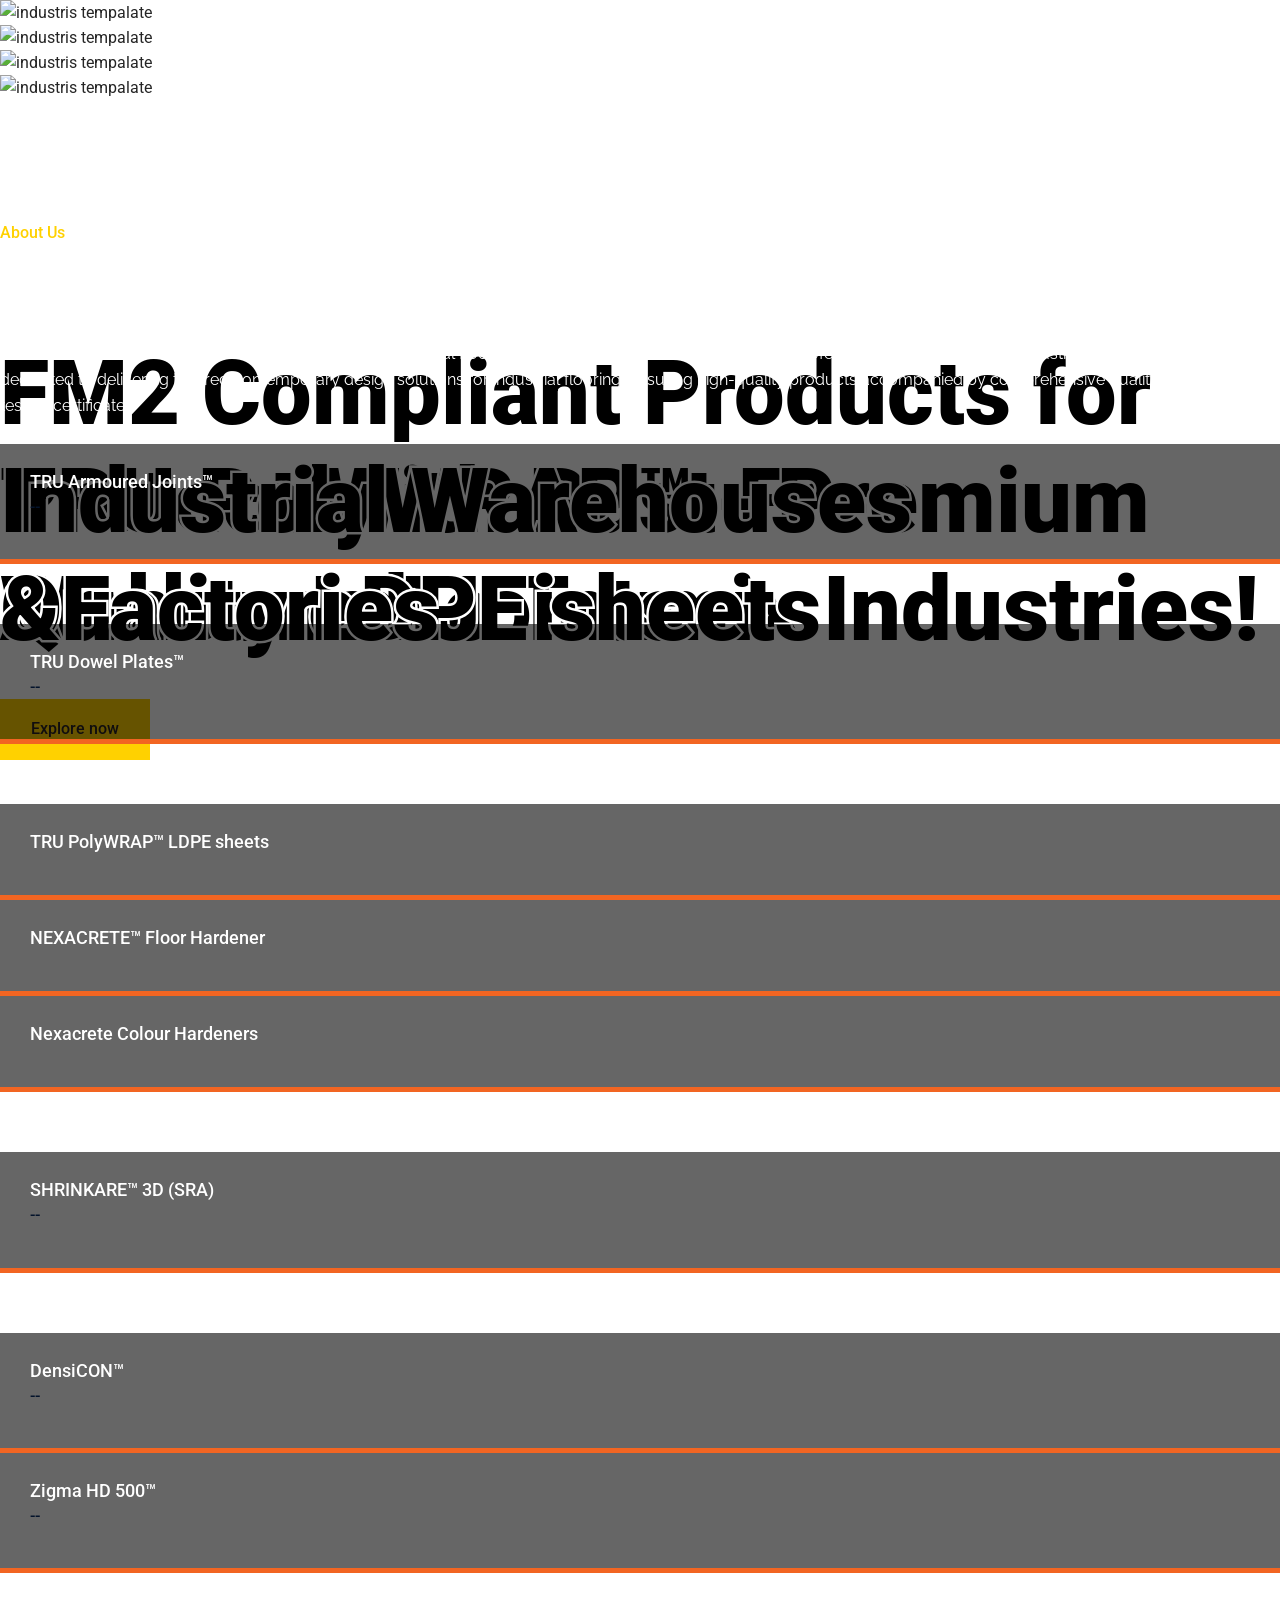
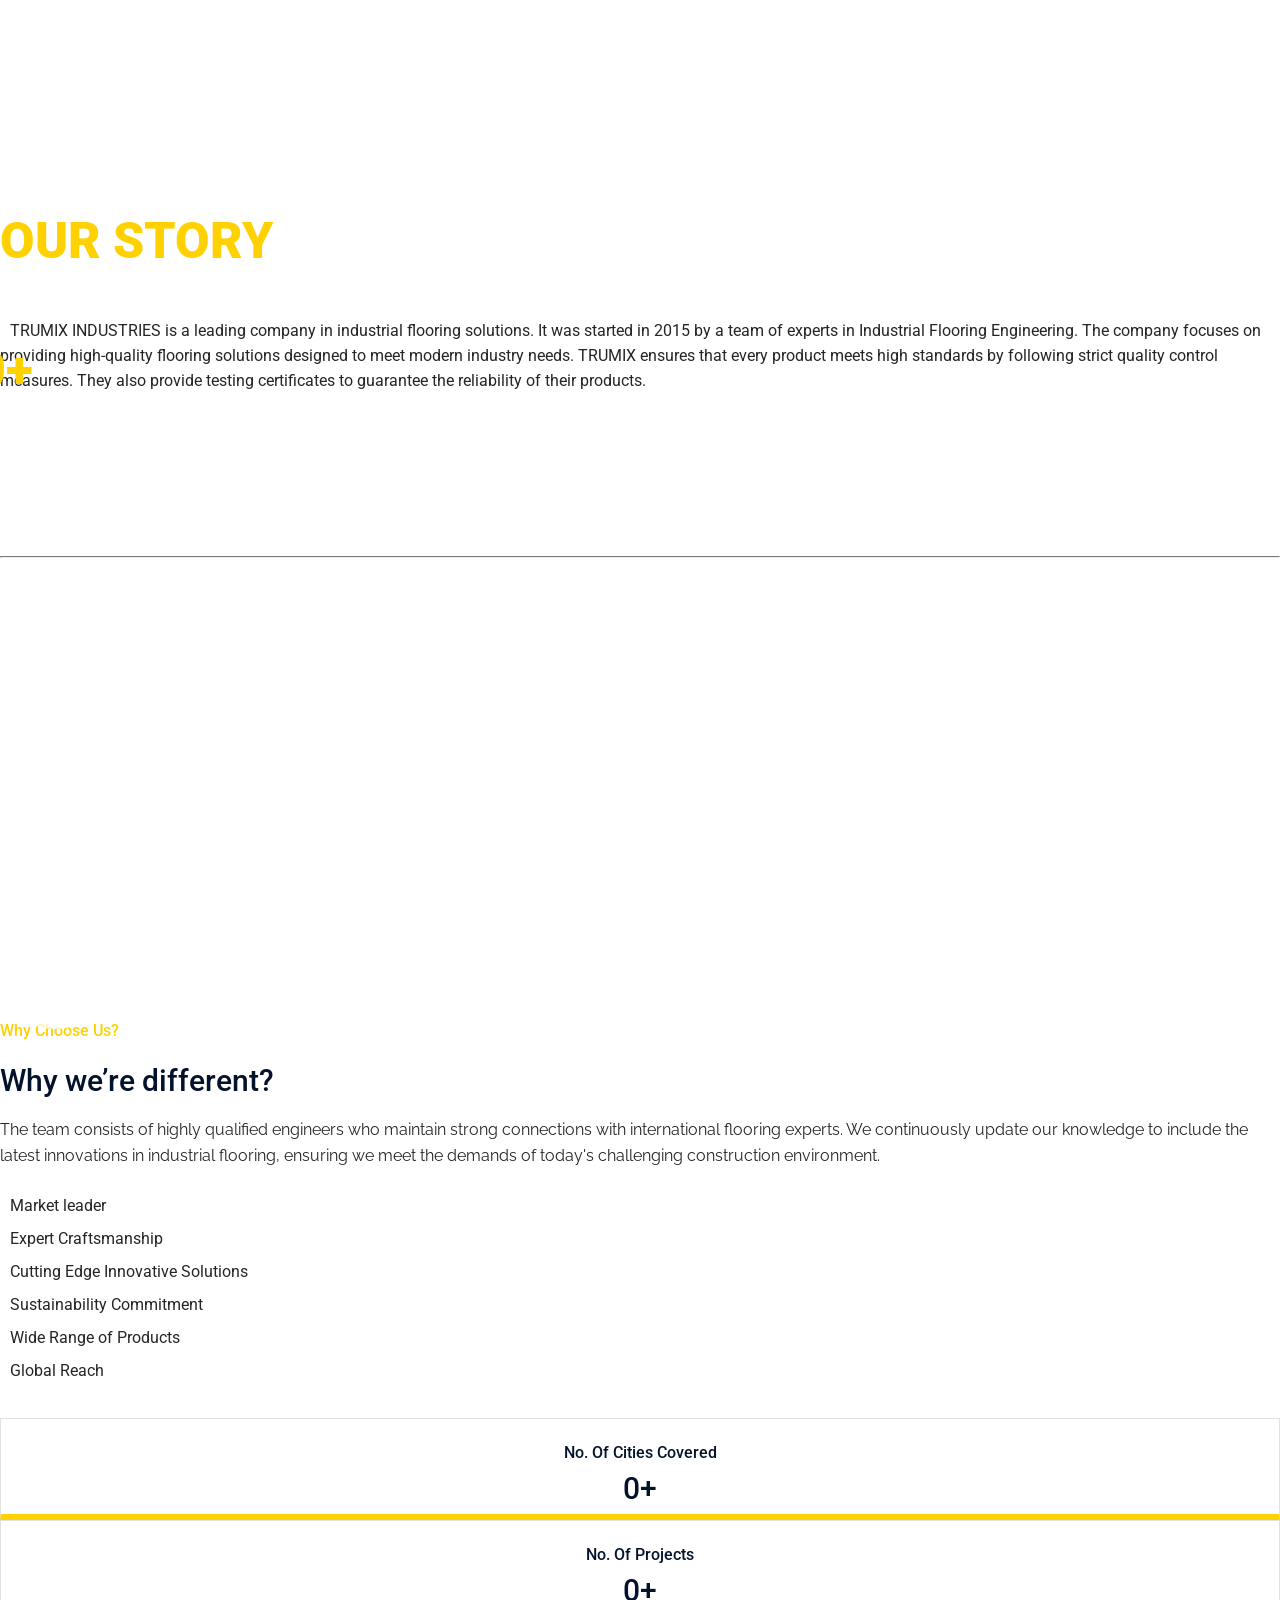
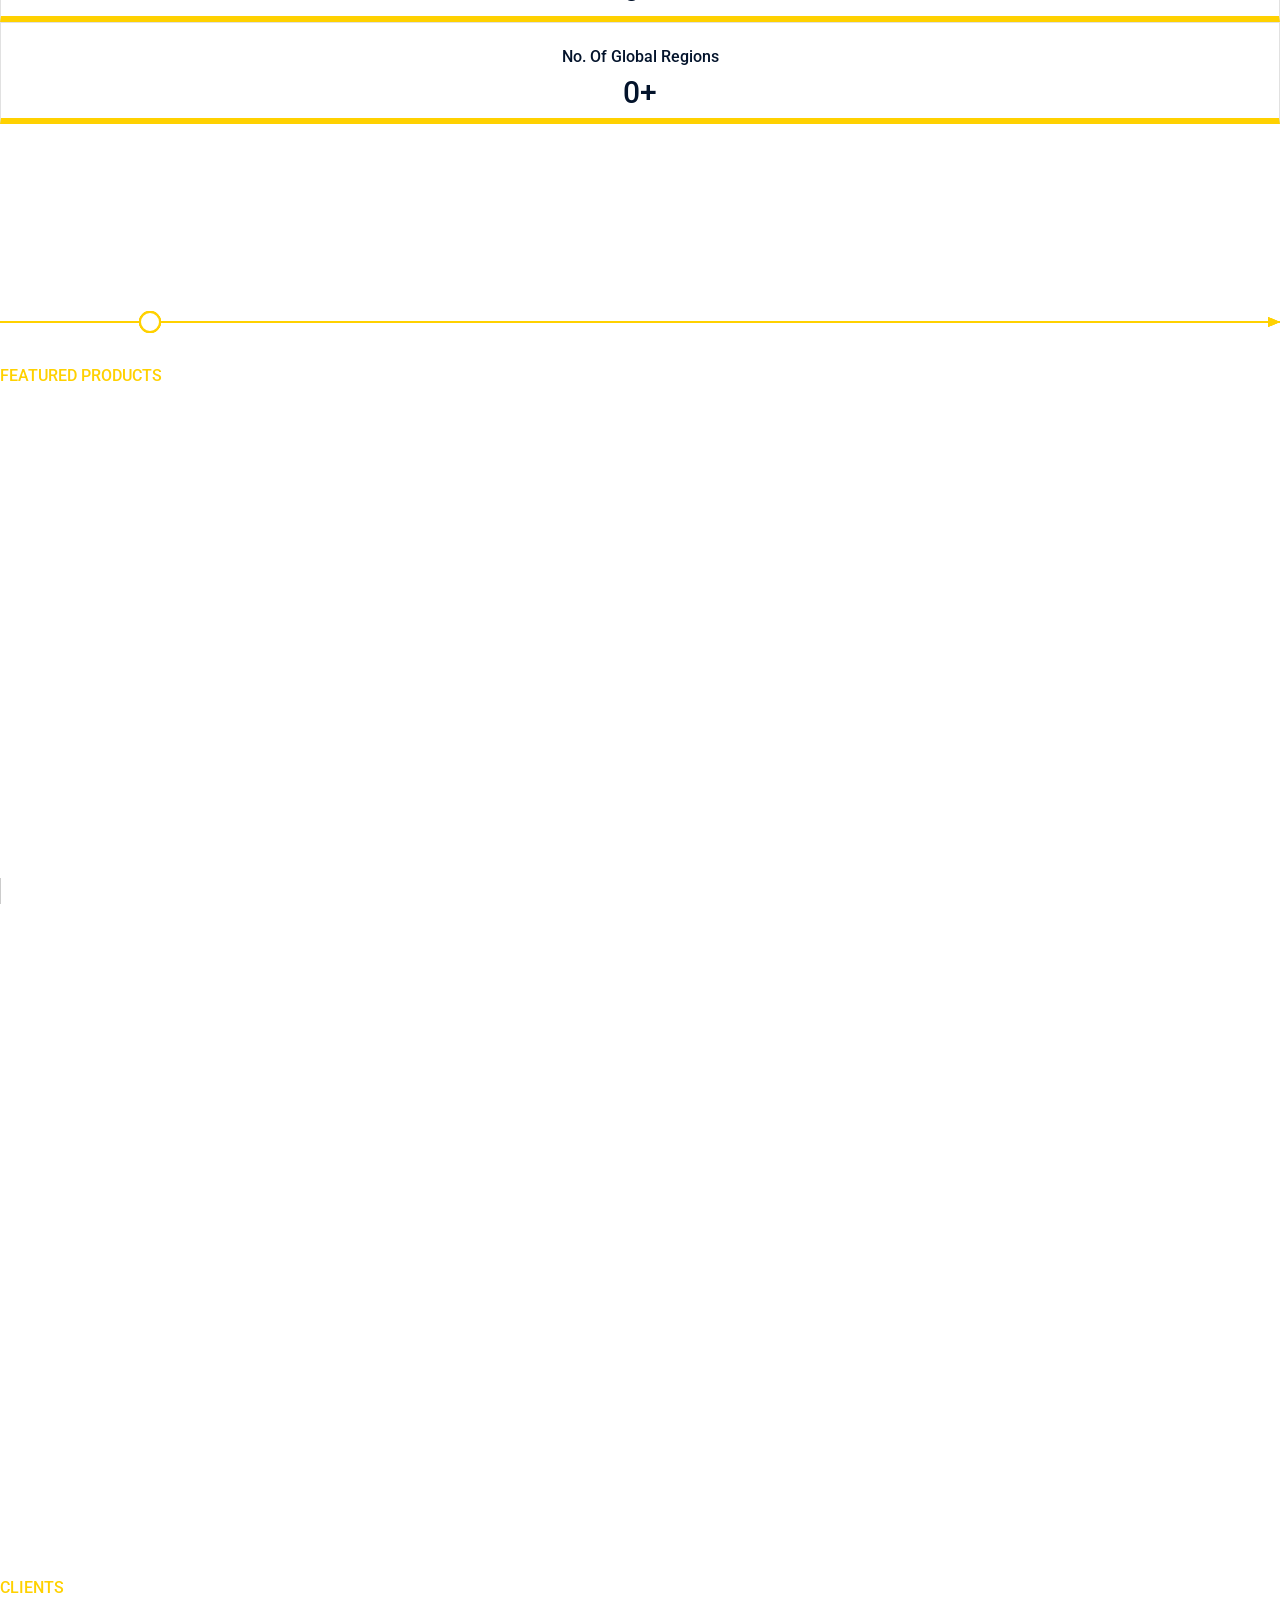
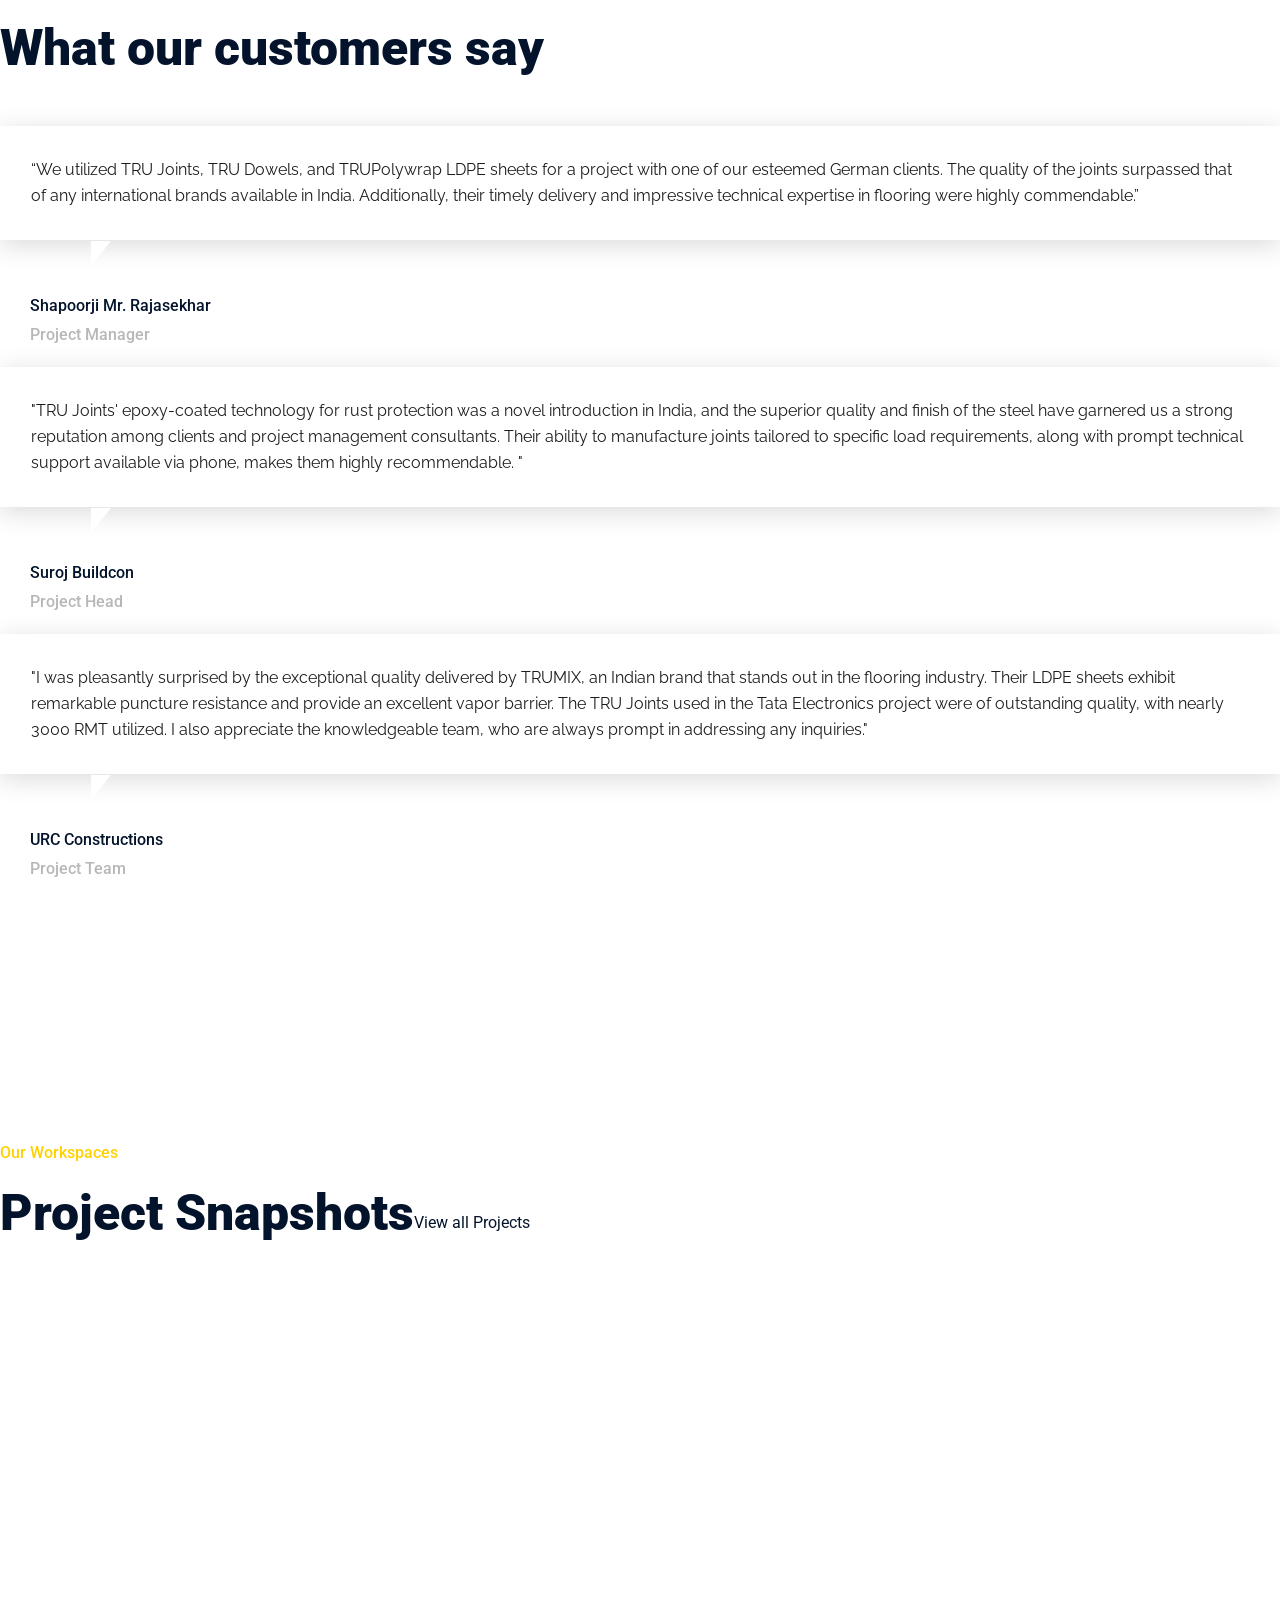
==== index.html @ c498aea6 "Add files via upload" ====
<!DOCTYPE html>
<html lang="en">

<head>
    <meta charset="utf-8">
    <meta http-equiv="X-UA-Compatible" content="IE=edge">
    <meta name="viewport" content="width=device-width, initial-scale=1">

    <title>TRUMIX Industries | Home Page</title>
    <link
        href="https://fonts.googleapis.com/css?family=Roboto:100,100i,300,300i,400,400i,500,500i,700,700i,900,900i&amp;display=swap"
        rel="stylesheet">
    <link
        href="https://fonts.googleapis.com/css?family=Raleway:100,100i,200,200i,300,300i,400,400i,500,500i,600,600i,700,700i,800,800i,900,900i&amp;display=swap"
        rel="stylesheet">
    <link rel="stylesheet" id="bootstrap-css" href="css/bootstrap.css" type="text/css" media="all">
    <link rel="stylesheet" id="awesome-font-css" href="css/font-awesome.css" type="text/css" media="all">
    <link rel="stylesheet" id="ionicon-font-css" href="css/ionicon.css" type="text/css" media="all">
    <link rel="stylesheet" id="slick-slider-css" href="css/slick.css" type="text/css" media="all">
    <link rel="stylesheet" id="slick-theme-css" href="css/slick-theme.css" type="text/css" media="all">
    <link rel="stylesheet" id="magnific-popup-css" href="css/magnific-popup.css" type="text/css" media="all">
    <link rel="stylesheet" id="industris-style-css" href="style.css" type="text/css" media="all">

    <link rel="shortcut icon" href="favicon.png">
</head>

<body>
    <div id="page" class="site">
        <div id="header-placeholder"></div>

        <div class="slider" data-show="1" data-arrow="true">

            <div>
                <div class="slider-item">
                    <img src="images/slider-0.jpg" alt="industris tempalate" draggable="false">
                    <div class="container">
                        <div class="row">
                            <div class="col-md-10">
                                <div class="slider-content">
                                    <h1>Welcome To Trumix Industries! </h1>
                                    <a class="btn btn-primary" href="about-us.html">Explore now</a>
                                </div>
                            </div>
                        </div>
                    </div>
                </div>
            </div>


            <div>
                <div class="slider-item">
                    <img src="images/slider-1.jpg" alt="industris tempalate" draggable="false">
                    <div class="container">
                        <div class="row">
                            <div class="col-md-10">
                                <div class="slider-content">

                                    <h1>Protect With Rust Free Armoured Joints </h1>
                                    <a class="btn btn-primary" href="about-us.html">Explore now</a>
                                </div>
                            </div>
                        </div>
                    </div>
                </div>
            </div>

            <div>
                <div class="slider-item">
                    <img src="images/slider-2.jpg" alt="industris tempalate" draggable="false">
                    <div class="container">
                        <div class="row">
                            <div class="col-md-10">
                                <div class="slider-content">

                                    <h1>TRU PolyWRAP™ - Premium Quality LDPE sheets </h1>
                                    <a class="btn btn-primary" href="about-us.html">Explore now</a>
                                </div>
                            </div>
                        </div>
                    </div>
                </div>
            </div>

            <div>
                <div class="slider-item">
                    <img src="images/slider-3.jpg" alt="industris tempalate" draggable="false">
                    <div class="container">
                        <div class="row">
                            <div class="col-md-10">
                                <div class="slider-content">

                                    <h1>FM2 Compliant Products for Industrial Warehouses &amp;Factories</h1>
                                    <a class="btn btn-primary" href="about-us.html">Explore now</a>
                                </div>
                            </div>
                        </div>
                    </div>
                </div>
            </div>



        </div>

        <section style="background: url('images/bg-service-home-3.jpg') repeat;">
            <div class="container">
                <div class="row">
                    <div class="col-md-12 col-sm-12">
                        <h4 class="text-primary">About Us</h4>
                        <h2 class="text-white">Who we are?</h2>
                        <p class="text-white mb-sm-40">TRUMIX INDUSTRIES is a global leader in the field of industrial
                            flooring solutions, was founded by a team of professionals with expertise in Industrial
                            Flooring Engineering, dedicated to delivering tailored contemporary design solutions for
                            industrial flooring, ensuring high-quality products accompanied by comprehensive quality
                            control and testing certificates.
                        </p>

                    </div><br />
                    <div class="row">
                        <div class="col-md-3 col-sm-6">
                            <div class="services-box-3">
                                <div class="services-content">
                                    <h4><a>TRU Armoured Joints™</a><br />--</h4>
                                    <a class="view-detail" href="#"><i
                                            class="no-margin-left icon ion-md-add-circle-outline"></i></a>
                                </div>
                                <div class="services-icon">
                                    <img src="images/trumix_smlogo.png" alt="">
                                </div>
                            </div>
                        </div>
                        <div class="col-md-3 col-sm-6">
                            <div class="services-box-3">
                                <div class="services-content">
                                    <h4><a>TRU Dowel Plates™ </a><br />--</h4>
                                    <a class="view-detail" href="#"><i
                                            class="no-margin-left icon ion-md-add-circle-outline"></i></a>
                                </div>
                                <div class="services-icon">
                                    <img src="images/trumix_smlogo.png" alt="">
                                </div>
                            </div>
                        </div>

                        <div class="col-md-3 col-sm-6">
                            <div class="services-box-3 no-margin-md-bottom">
                                <div class="services-content">
                                    <h4><a>TRU PolyWRAP™ LDPE sheets</a></h4>
                                    <a class="view-detail" href="#"><i
                                            class="no-margin-left icon ion-md-add-circle-outline"></i></a>
                                </div>
                                <div class="services-icon">
                                    <img src="images/trumix_smlogo.png" alt="">
                                </div>
                            </div>
                        </div>
                        <div class="col-md-3 col-sm-6">
                            <div class="services-box-3 no-margin-md-bottom">
                                <div class="services-content">
                                    <h4><a>NEXACRETE™ Floor Hardener</a></h4>
                                    <a class="view-detail" href="#"><i
                                            class="no-margin-left icon ion-md-add-circle-outline"></i></a>
                                </div>
                                <div class="services-icon">
                                    <img src="images/trumix_smlogo.png" alt="">
                                </div>
                            </div>
                        </div>
                    </div>

                    <div class="row">
                        <div class="col-md-3 col-sm-6">
                            <div class="services-box-3">
                                <div class="services-content">
                                    <h4><a>Nexacrete Colour Hardeners</a></h4>
                                    <a class="view-detail" href="#"><i
                                            class="no-margin-left icon ion-md-add-circle-outline"></i></a>
                                </div>
                                <div class="services-icon">
                                    <img src="images/trumix_smlogo.png" alt="">
                                </div>
                            </div>
                        </div>
                        <div class="col-md-3 col-sm-6">
                            <div class="services-box-3">
                                <div class="services-content">
                                    <h4><a>SHRINKARE™ 3D (SRA)</a><br />--</h4>
                                    <a class="view-detail" href="#"><i
                                            class="no-margin-left icon ion-md-add-circle-outline"></i></a>
                                </div>
                                <div class="services-icon">
                                    <img src="images/trumix_smlogo.png" alt="">
                                </div>
                            </div>
                        </div>

                        <div class="col-md-3 col-sm-6">
                            <div class="services-box-3 no-margin-md-bottom">
                                <div class="services-content">
                                    <h4><a>DensiCON™</a><br />--</h4>
                                    <a class="view-detail" href="#"><i
                                            class="no-margin-left icon ion-md-add-circle-outline"></i></a>
                                </div>
                                <div class="services-icon">
                                    <img src="images/trumix_smlogo.png" alt="">
                                </div>
                            </div>
                        </div>
                        <div class="col-md-3 col-sm-6">
                            <div class="services-box-3 no-margin-md-bottom">
                                <div class="services-content">
                                    <h4><a>Zigma HD 500™</a><br />--</h4>
                                    <a class="view-detail" href="#"><i
                                            class="no-margin-left icon ion-md-add-circle-outline"></i></a>
                                </div>
                                <div class="services-icon">
                                    <img src="images/trumix_smlogo.png" alt="">
                                </div>
                            </div>
                        </div>
                    </div>

                </div>
            </div>
        </section>

        <section>
            <div class="container">
                <div class="row">
                    <div class="col-md-6 col-sm-12">
                        <div class="home-about">
                            <h2 class="text-primary">OUR STORY</h2>

                            <p>
                            <ul class="unstyle no-margin-bottom">
                                <li><i class="icon ion-md-checkmark-circle"></i> TRUMIX INDUSTRIES is a leading company
                                    in industrial flooring solutions. It was started in 2015 by a team of experts in
                                    Industrial Flooring Engineering. The company focuses on providing high-quality
                                    flooring solutions designed to meet modern industry needs. TRUMIX ensures that every
                                    product meets high standards by following strict quality control measures. They also
                                    provide testing certificates to guarantee the reliability of their products. </li>

                            </ul>
                            </p>



                            <a class="text-white" href="about-us.html"> Read more</a></p>

                        </div>
                        <div class="industris-space-sm"></div>
                        <div class="industris-space-sm"></div>
                    </div>
                    <div class="col-md-offset-1 col-md-5 col-sm-12 sm-center">
                        <div class="about-img-right">
                            <img src="images/about-img.jpg" alt="">
                            <div class="about-img-small">
                                <div class="overlay"><img src="images/about-circle-h3.png" class="circle-img" alt="">
                                </div>
                                <div class="about-content">
                                    <h2 class="text-primary">10+</h2>
                                    <p class="text-white">Years of Experience</p>
                                </div>
                            </div>
                        </div>
                    </div>
                </div>
            </div>

            <div class="container">
                <div class="industris-space-60 sm-hidden"></div>
                <div class="industris-space-20"></div>
                <hr>
                <div class="industris-space"></div>
            </div>

            <div class="container">
                <div class="row">
                    <div class="col-md-12">

                        <div class="partner-slider image-carousel text-center" data-show="5" data-arrow="false">

                            <div>
                                <div class="partner-item text-center clearfix">
                                    <div class="inner">
                                        <div class="thumb">
                                            <img src="images/partner-logo-1.png" alt="">
                                        </div>
                                    </div>
                                </div>
                            </div>

                            <div>
                                <div class="partner-item text-center clearfix">
                                    <div class="inner">
                                        <div class="thumb">
                                            <img src="images/partner-logo-2.png" alt="">
                                        </div>
                                    </div>
                                </div>
                            </div>

                            <div>
                                <div class="partner-item text-center clearfix">
                                    <div class="inner">
                                        <div class="thumb">
                                            <img src="images/partner-logo-3.png" alt="">
                                        </div>
                                    </div>
                                </div>
                            </div>

                            <div>
                                <div class="partner-item text-center clearfix">
                                    <div class="inner">
                                        <div class="thumb">
                                            <img src="images/partner-logo-4.png" alt="">
                                        </div>
                                    </div>
                                </div>
                            </div>

                            <div>
                                <div class="partner-item text-center clearfix">
                                    <div class="inner">
                                        <div class="thumb">
                                            <img src="images/partner-logo-1.png" alt="">
                                        </div>
                                    </div>
                                </div>
                            </div>

                            <div>
                                <div class="partner-item text-center clearfix">
                                    <div class="inner">
                                        <div class="thumb">
                                            <img src="images/partner-logo-2.png" alt="">
                                        </div>
                                    </div>
                                </div>
                            </div>

                            <div>
                                <div class="partner-item text-center clearfix">
                                    <div class="inner">
                                        <div class="thumb">
                                            <img src="images/partner-logo-3.png" alt="">
                                        </div>
                                    </div>
                                </div>
                            </div>

                            <div>
                                <div class="partner-item text-center clearfix">
                                    <div class="inner">
                                        <div class="thumb">
                                            <img src="images/partner-logo-4.png" alt="">
                                        </div>
                                    </div>
                                </div>
                            </div>


                        </div>
                    </div>
                </div>
            </div>
            <div class="industris-space"></div>
            <div class="industris-space-60"></div>
            <div class="container">
                <div class="row flex-row">
                    <div class="col-md-6 col-xs-12 mb-sm-40">
                        <div class="section-video-3">
                            <div class="home-video-3 video-player">
                                <a class="video-play"><i class="icon ion-md-play"></i></a>
                            </div>
                        </div>
                    </div>
                    <div class="col-md-6 col-xs-12">
                        <h4 class="text-primary">Why Choose Us?</h4>
                        <h3>Why we’re different?</h3>
                        <p>The team consists of highly qualified engineers who maintain strong connections with
                            international flooring experts. We continuously update our knowledge to include the latest
                            innovations in industrial flooring, ensuring we meet the demands of today's challenging
                            construction environment.</p>
                        <ul class="unstyle no-margin-bottom">
                            <li><i class="icon ion-md-checkmark-circle"></i>Market leader</li>
                            <li><i class="icon ion-md-checkmark-circle"></i>Expert Craftsmanship</li>
                            <li><i class="icon ion-md-checkmark-circle"></i>Cutting Edge Innovative Solutions</li>
                            <li><i class="icon ion-md-checkmark-circle"></i>Sustainability Commitment</li>
                            <li><i class="icon ion-md-checkmark-circle"></i>Wide Range of Products</li>
                            <li><i class="icon ion-md-checkmark-circle"></i>Global Reach</li>
                        </ul>
                        <div class="industris-space-30"></div>
                        <div class="row">
                            <div class="col-sm-4">
                                <div class="counter-box">
                                    <div class="counter-icon">
                                        <i class="icon ion-md-ribbon"></i>
                                    </div>
                                    <h4>No. Of Cities Covered</h4>
                                    <h3><span class="number" data-to="100" data-speed="2000">0</span><span>+</span></h3>
                                </div>
                            </div>
                            <div class="col-sm-4">
                                <div class="counter-box">
                                    <div class="counter-icon">
                                        <i class="icon ion-ios-briefcase"></i>
                                    </div>
                                    <h4>No. Of Projects</h4>
                                    <h3><span class="number" data-to="220" data-speed="2000">0</span><span>+</span></h3>
                                </div>
                            </div>
                            <div class="col-sm-4">
                                <div class="counter-box">
                                    <div class="counter-icon">
                                        <i class="icon ion-ios-contacts"></i>
                                    </div>
                                    <h4>No. Of Global Regions</h4>
                                    <h3><span class="number" data-to="3" data-speed="2000">0</span><span>+</span></h3>
                                </div>
                            </div>
                        </div>
                    </div>
                </div>
            </div>
        </section>

        <section style="background: url('images/bg-portfolio-h3.jpg');">
            <div class="container">
                <div class="row flex-row">
                    <div class="col-md-8">
                        <h4 class="text-primary">FEATURED PRODUCTS</h4>
                        <h2 class="text-white no-margin-bottom">Our Featured Products</h2>
                    </div>
                    <div class="col-md-4 align-self-end text-right">
                        <a class="text-white industris-lineheight" href="products.html">View all Products<i
                                class="icon ion-md-add-circle-outline"></i></a>
                    </div>
                </div>
            </div>
            <div class="industris-space-50"></div>
            <div class="projects projects-list">
                <div class="project-item construction col-lg-3 col-md-4 col-sm-6 no-padding">
                    <div class="inner">
                        <img src="images/portfolio-img-1.jpg" alt="">
                        <div class="project-info">
                            <div class="project-meta"> Our Products</div>
                            <div class="project-content">
                                <h3><a href="gallery.html">TRU Armoured Joints™</a></h3>
                                <p>TRU Joints™ is well recognised brand in US, a leader in making innovative "Armoured
                                    Joints" now available in India. TRU Joints™ is India's first "Rust Free" Multi
                                    Layered "Epoxy Coated" Joints in Multi Color.</p>

                            </div>
                        </div>
                    </div>
                </div>

                <div class="project-item energy col-md-3 col-md-4 col-sm-6 no-padding">
                    <div class="inner">
                        <img src="images/portfolio-img-2.jpg" alt="">
                        <div class="project-info">
                            <div class="project-meta"> Our Products</div>
                            <div class="project-content">
                                <h3><a href="gallery.html">TRU Dowel Plates™ </a></h3>
                                <p>TRU Dowel's - TRU Diamond Dowel sleeves are uniquely crafted and protected with
                                    Trademark, making them impossible for local dealers to replicate.</p>

                            </div>
                        </div>
                    </div>
                </div>

                <div class="project-item engineering col-md-3 col-md-4 col-sm-6 no-padding">
                    <div class="inner">
                        <img src="images/portfolio-img-3.jpg" alt="">
                        <div class="project-info">
                            <div class="project-meta"> Our Products</div>
                            <div class="project-content">
                                <h3><a href="gallery.html">TRU PolyWRAP LDPE sheets</a></h3>
                                <p>POLYWORLD is a major provider of LDPE plastic sheets, which are utilized in a wide
                                    range of sectors. Our sheets are renowned for their remarkable strength and
                                    durability and are manufactured from premium materials.</p>

                            </div>
                        </div>
                    </div>
                </div>

                <div class="project-item petroleum col-md-3 col-md-4 col-sm-6 no-padding">
                    <div class="inner">
                        <img src="images/portfolio-img-4.jpg" alt="">
                        <div class="project-info">
                            <div class="project-meta"> Our Products</div>
                            <div class="project-content">
                                <h3><a href="gallery.html">NEXACRETET™ Floor Hardener</a></h3>
                                <p>FLOOR HARDENER is a cementitious premixed shake-on floor hardener based on specially
                                    selected and graded silica aggregate and is ready to use. It is evenly sprinkled on
                                    fresh concrete and floated to a smooth finish.</p>

                            </div>
                        </div>
                    </div>
                </div>
            </div>

            <div class="container">
                <div class="row">
                    <div class="col-md-3">
                        <h3 class="text-white">Our work process</h3>
                    </div>
                    <div class="col-md-9">
                        <p class="text-white border-left">Over the course of more than 7 years of hard work with many
                            large and small projects. We have worked out the best working process.</p>
                    </div>
                </div>
                <div class="industris-space"></div>

                <div class="row">
                    <div class="col-md-3">
                        <div class="process process-light">
                            <div class="process-icon"><i class="icon ion-ios-briefcase"></i></div>
                            <h4>Receive and Evaluate<br> the project overview</h4>
                        </div>
                    </div>
                    <div class="col-md-3">
                        <div class="process process-light">
                            <div class="process-icon"><i class="icon ion-md-football"></i></div>
                            <h4>Load Detailing and<br> Designing</h4>
                        </div>
                    </div>
                    <div class="col-md-3">
                        <div class="process process-light">
                            <div class="process-icon"><i class="icon ion-ios-rocket"></i></div>
                            <h4>Manufacturing and <br> Processing</h4>
                        </div>
                    </div>
                    <div class="col-md-3">
                        <div class="process process-light">
                            <div class="process-icon"><i class="icon ion-ios-filing"></i></div>
                            <h4>Dispatching and<br> Delivering</h4>
                        </div>
                    </div>
                </div>
            </div>

        </section>

        <section>
            <div class="container">
                <div class="row">
                    <div class="col-md-12">
                        <h4 class="text-primary">CLIENTS</h4>
                        <h2>What our customers say</h2>

                        <div class="testi-slider" data-show="2" data-arrow="true">

                            <div>
                                <div class="testi-box">
                                    <div class="testi-content">
                                        <p>“We utilized TRU Joints, TRU Dowels, and TRUPolywrap LDPE sheets for a
                                            project with one of our esteemed German clients. The quality of the joints
                                            surpassed that of any international brands available in India. Additionally,
                                            their timely delivery and impressive technical expertise in flooring were
                                            highly commendable.”</p>
                                    </div>
                                    <div class="testi-info">
                                        <img src="images/user-testimonial.png" alt="" width="90" class="circle-img">
                                        <h4>Shapoorji Mr. Rajasekhar<span>Project Manager</span></h4>
                                    </div>
                                </div>
                            </div>

                            <div>
                                <div class="testi-box">
                                    <div class="testi-content">
                                        <p>"TRU Joints' epoxy-coated technology for rust protection was a novel
                                            introduction in India, and the superior quality and finish of the steel have
                                            garnered us a strong reputation among clients and project management
                                            consultants. Their ability to manufacture joints tailored to specific load
                                            requirements, along with prompt technical support available via phone, makes
                                            them highly recommendable.
                                            "</p>
                                    </div>
                                    <div class="testi-info">
                                        <img src="images/user-testimonial.png" width="90" alt="" class="circle-img">
                                        <h4>Suroj Buildcon<span>Project Head</span></h4>
                                    </div>
                                </div>
                            </div>

                            <div>
                                <div class="testi-box">
                                    <div class="testi-content">
                                        <p>"I was pleasantly surprised by the exceptional quality delivered by TRUMIX,
                                            an Indian brand that stands out in the flooring industry. Their LDPE sheets
                                            exhibit remarkable puncture resistance and provide an excellent vapor
                                            barrier. The TRU Joints used in the Tata Electronics project were of
                                            outstanding quality, with nearly 3000 RMT utilized. I also appreciate the
                                            knowledgeable team, who are always prompt in addressing any inquiries."</p>
                                    </div>
                                    <div class="testi-info">
                                        <img src="images/user-testimonial.png" alt="" width="90" class="circle-img">
                                        <h4>URC Constructions<span>Project Team
                                            </span></h4>
                                    </div>
                                </div>
                            </div>



                        </div>
                    </div>
                </div>
            </div>
        </section>



        <section class="padding-bottom-medium">
            <div class="container">
                <div class="row flex-row">

                    <div class="col-md-6">
                        <h4 class="text-primary">Our Workspaces</h4>
                        <h2 class="no-margin-bottom">Project Snapshots</h2>
                    </div>
                    <div class="col-md-6 text-right align-self-end">
                        <a class="industris-lineheight" href="products.html">View all Projects<i
                                class="icon ion-md-add-circle-outline"></i></a>
                    </div>
                </div>
                <div class="industris-space-50"></div>

                <div class="row">
                    <div class="col-md-4 col-sm-6 col-xs-12">
                        <article class="post-box post type-post entry">
                            <div class="entry-media">
                                <a>
                                    <img src="images/sw1.jpg" alt="">
                                </a>
                            </div>

                        </article>
                    </div>

                    <div class="col-md-4 col-sm-6 col-xs-12">
                        <article class="post-box post type-post entry">
                            <div class="entry-media">
                                <a>
                                    <img src="images/sw2.jpg" alt="">
                                </a>
                            </div>

                        </article>
                    </div>

                    <div class="col-md-4 col-sm-6 col-xs-12">
                        <article class="post-box post type-post entry">
                            <div class="entry-media">
                                <a>
                                    <img src="images/sw3.jpg" alt="">
                                </a>
                            </div>

                        </article>
                    </div>

                </div>
            </div>
        </section>


        <div id="footer-placeholder"></div>
    </div>

    <script src='js/jquery.min.js'></script>
    <script src="https://maxcdn.bootstrapcdn.com/bootstrap/3.3.7/js/bootstrap.min.js"></script>
    <script src='js/slick.min.js'></script>
    <script src='js/jquery.sticky.js'></script>
    <script src='js/countto.min.js'></script>
    <script src='js/jquery.magnific-popup.min.js'></script>
    <script src='js/jquery.isotope.min.js'></script>
    <script src='js/scripts.js'></script>
    <script src='js/include.js'></script>
</body>

</html>
---- style.css ----
@charset "UTF-8";
/*------------------------------------------------------------------
[Table of contents]

1. Top bar / .topbar
2. Header / header
3. Navigation / .navi-level-1 
4. Blog / .lastest-blog-container
5. Sidebar / .main-sidebar
6. Sub Header / .sub-header
7. Footer / footer
-------------------------------------------------------------------*/
/* Colors
----------------------------------------------------------*/
/* Typography
----------------------------------------------------------*/
/* Transition
----------------------------------------------------------*/
/* LESS / Social Media Brand Colors */
/* Reset
----------------------------------------------------------*/


html {
  line-height: 1.15;
  /* 1 */
  -webkit-text-size-adjust: 100%;
  /* 2 */
  overflow-x: hidden;
}

/* Sections
	 ========================================================================== */
/**
 * Remove the margin in all browsers.
 */
body {
  margin: 0;
  overflow-x: hidden;
}

/**
 * Correct the font size and margin on `h1` elements within `section` and
 * `article` contexts in Chrome, Firefox, and Safari.
 */
h1 {
  font-size: 2em;
  margin: 0.67em 0;
}

/* Grouping content
	 ========================================================================== */
/**
 * 1. Add the correct box sizing in Firefox.
 * 2. Show the overflow in Edge and IE.
 */
hr {
  box-sizing: content-box;
  /* 1 */
  height: 0;
  /* 1 */
  overflow: visible;
  /* 2 */
}

/**
 * 1. Correct the inheritance and scaling of font size in all browsers.
 * 2. Correct the odd `em` font sizing in all browsers.
 */
pre {
  font-family: monospace, monospace;
  /* 1 */
  font-size: 1em;
  /* 2 */
}

/* Text-level semantics
	 ========================================================================== */
/**
 * Remove the gray background on active links in IE 10.
 */
a {
  background-color: transparent;
}

/**
 * 1. Remove the bottom border in Chrome 57-
 * 2. Add the correct text decoration in Chrome, Edge, IE, Opera, and Safari.
 */
abbr[title] {
  border-bottom: none;
  /* 1 */
  text-decoration: underline;
  /* 2 */
  text-decoration: underline dotted;
  /* 2 */
}

/**
 * Add the correct font weight in Chrome, Edge, and Safari.
 */
b,
strong {
  font-weight: bold;
}

/**
 * 1. Correct the inheritance and scaling of font size in all browsers.
 * 2. Correct the odd `em` font sizing in all browsers.
 */
code,
kbd,
samp {
  font-family: monospace, monospace;
  /* 1 */
  font-size: 1em;
  /* 2 */
}

/**
 * Add the correct font size in all browsers.
 */
small {
  font-size: 80%;
}

/**
 * Prevent `sub` and `sup` elements from affecting the line height in
 * all browsers.
 */
sub,
sup {
  font-size: 75%;
  line-height: 0;
  position: relative;
  vertical-align: baseline;
}

sub {
  bottom: -0.25em;
}

sup {
  top: -0.5em;
}

/* Embedded content
	 ========================================================================== */
/**
 * Remove the border on images inside links in IE 10.
 */
img {
  border-style: none;
}

/* Forms
	 ========================================================================== */
/**
 * 1. Change the font styles in all browsers.
 * 2. Remove the margin in Firefox and Safari.
 */
button,
input,
optgroup,
select,
textarea {
  font-family: inherit;
  /* 1 */
  font-size: 100%;
  /* 1 */
  line-height: 1.15;
  /* 1 */
  margin: 0;
  /* 2 */
}

/**
 * Show the overflow in IE.
 * 1. Show the overflow in Edge.
 */
button,
input {
  /* 1 */
  overflow: visible;
}

/**
 * Remove the inheritance of text transform in Edge, Firefox, and IE.
 * 1. Remove the inheritance of text transform in Firefox.
 */
button,
select {
  /* 1 */
  text-transform: none;
}

/**
 * Correct the inability to style clickable types in iOS and Safari.
 */
button,
[type=button],
[type=reset],
[type=submit] {
  -webkit-appearance: button;
}

/**
 * Remove the inner border and padding in Firefox.
 */
button::-moz-focus-inner,
[type=button]::-moz-focus-inner,
[type=reset]::-moz-focus-inner,
[type=submit]::-moz-focus-inner {
  border-style: none;
  padding: 0;
}

/**
 * Restore the focus styles unset by the previous rule.
 */
button:-moz-focusring,
[type=button]:-moz-focusring,
[type=reset]:-moz-focusring,
[type=submit]:-moz-focusring {
  outline: 1px dotted ButtonText;
}

/**
 * Correct the padding in Firefox.
 */
fieldset {
  padding: 0.35em 0.75em 0.625em;
}

/**
 * 1. Correct the text wrapping in Edge and IE.
 * 2. Correct the color inheritance from `fieldset` elements in IE.
 * 3. Remove the padding so developers are not caught out when they zero out
 *		`fieldset` elements in all browsers.
 */
legend {
  box-sizing: border-box;
  /* 1 */
  color: inherit;
  /* 2 */
  display: table;
  /* 1 */
  max-width: 100%;
  /* 1 */
  padding: 0;
  /* 3 */
  white-space: normal;
  /* 1 */
}

/**
 * Add the correct vertical alignment in Chrome, Firefox, and Opera.
 */
progress {
  vertical-align: baseline;
}

/**
 * Remove the default vertical scrollbar in IE 10+.
 */
textarea {
  overflow: auto;
}

/**
 * 1. Add the correct box sizing in IE 10.
 * 2. Remove the padding in IE 10.
 */
[type=checkbox],
[type=radio] {
  box-sizing: border-box;
  /* 1 */
  padding: 0;
  /* 2 */
}

/**
 * Correct the cursor style of increment and decrement buttons in Chrome.
 */
[type=number]::-webkit-inner-spin-button,
[type=number]::-webkit-outer-spin-button {
  height: auto;
}

/**
 * 1. Correct the odd appearance in Chrome and Safari.
 * 2. Correct the outline style in Safari.
 */
[type=search] {
  -webkit-appearance: textfield;
  /* 1 */
  outline-offset: -2px;
  /* 2 */
}

/**
 * Remove the inner padding in Chrome and Safari on macOS.
 */
[type=search]::-webkit-search-decoration {
  -webkit-appearance: none;
}

/**
 * 1. Correct the inability to style clickable types in iOS and Safari.
 * 2. Change font properties to `inherit` in Safari.
 */
::-webkit-file-upload-button {
  -webkit-appearance: button;
  /* 1 */
  font: inherit;
  /* 2 */
}

/* Interactive
	 ========================================================================== */
/*
 * Add the correct display in Edge, IE 10+, and Firefox.
 */
details {
  display: block;
}

/*
 * Add the correct display in all browsers.
 */
summary {
  display: list-item;
}

/* Misc
	 ========================================================================== */
/**
 * Add the correct display in IE 10+.
 */
template {
  display: none;
}

/**
 * Add the correct display in IE 10.
 */
[hidden] {
  display: none;
}

@-moz-keyframes spin {
  from {
    -moz-transform: rotate(0deg);
  }
  to {
    -moz-transform: rotate(360deg);
  }
}
@-webkit-keyframes spin {
  from {
    -webkit-transform: rotate(0deg);
  }
  to {
    -webkit-transform: rotate(360deg);
  }
}
@keyframes spin {
  from {
    transform: rotate(0deg);
  }
  to {
    transform: rotate(360deg);
  }
}
@-webkit-keyframes grow {
  0% { -webkit-transform: scale(1, 1); transform: scale(1, 1); opacity: 1; }
  100% { -webkit-transform: scale(1.5, 1.5); transform: scale(1.5, 1.5); opacity: 0; }
}
@keyframes grow {
  0% { -webkit-transform: scale(1, 1); transform: scale(1, 1); opacity: 1; }
  100% { -webkit-transform: scale(1.5, 1.5); transform: scale(1.5, 1.5); opacity: 0; }
}
/*--------------------------------------------------------------
# Typography
--------------------------------------------------------------*/
body,
button,
input,
select,
optgroup,
textarea {
  color: #252525;
  font-family: "Roboto", sans-serif;
  font-size: 16px;
  line-height: 1.5714285714;
  font-weight: 400;
  -ms-word-wrap: break-word;
  word-wrap: break-word;
  box-sizing: border-box;
}

h1, h2, h3, h4, h5, h6 {
  font-family: "Roboto", sans-serif;
  font-weight: 500;
  line-height: 1.2;
  margin: 0 0 20px;
  color: #03132b;
}

h1 {
  font-size: 90px;
  font-weight: 900;
}

h2 {
  font-size: 50px;
  font-weight: 900;
  line-height: 56px;
}
h3 {
  font-size: 30px;
  margin-bottom: 18px;
}

h4 {
  font-size: 16px;
  line-height: 24px;
}

h5 {
  font-size: 12px;
}

h6 {
  font-size: 10px;
}

p {
  margin: 0 0 20px;
  font-family: 'Raleway', sans-serif;
  font-size: 16px;
  line-height: 26px;
}

p:last-child {
  margin-bottom: 0;
}

dfn, cite, em, i {
  font-style: italic;
}

blockquote {
  font-size: 18px;
  line-height: 28px;
  margin: 30px 0;
  font-style: italic;
  padding: 20px 30px;
  position: relative;
  background: #feefe8;
  color: #f26522;
}
blockquote p {
  margin-bottom: 0;
}

address {
  margin: 0 0 1.5em;
}

pre {
  background: #eee;
  font-family: "Courier 10 Pitch", Courier, monospace;
  font-size: 13.125px;
  line-height: 1.5714285714;
  margin-bottom: 1.6em;
  max-width: 100%;
  overflow: auto;
  padding: 1.6em;
}

code, kbd, tt, var {
  font-family: Monaco, Consolas, "Andale Mono", "DejaVu Sans Mono", monospace;
  font-size: 13.125px;
}

abbr, acronym {
  border-bottom: 1px dotted #666;
  cursor: help;
}

mark, ins {
  background: #fff9c0;
  text-decoration: none;
}

.text-light {
  color: #b7b7b7;
}

.bg-light {
  background: #f2f4f6;
}

.bg-primary {
  background-color: #2b2b2d;
}

.text-primary {
  color: #ffd100;
}

.padding-top-bottom-0 {
  padding-top: 0;
  padding-bottom: 0;
}

.padding-top-bot-medium {
  padding-top: 50px;
  padding-bottom: 50px;
}

.no-padding {
  padding: 0;
}

.padding-top-medium {
  padding-top: 90px;
}

.padding-bottom-medium {
  padding-bottom: 90px;
}

.no-padding-left {
  padding-left: 0!important;
}

.no-padding-right {
  padding-right: 0!important;
}

.no-padding-top {
  padding-top: 0!important;
}

.no-padding-bottom {
  padding-bottom: 0!important;
}

.no-margin {
  margin: 0;
}

.no-margin-bottom {
  margin-bottom: 0!important;
}

.no-margin-left {
  margin-left: 0!important;
}

.no-margin-right {
  margin-right: 0!important;
}

.industris-space-5 {
  height: 5px;
}

.industris-space-10 {
  height: 10px;
}

.industris-space-20 {
  height: 20px;
}

.industris-space-30 {
  height: 30px;
}

.industris-space {
  height: 40px;
}

.industris-space-50 {
  height: 50px;
}

.industris-space-60 {
  height: 60px;
}

.industris-space-90 {
  height: 90px;
}

.clear-both {
  clear: both;
}

.unstyle {
  list-style: none;
  padding-left: 0;
  margin-bottom: 60px;
}

.unstyle li {
  padding: 4px 0;
}
.unstyle li a{
  text-decoration: underline;
}
.unstyle i {
  color: #ffd100;margin-right: 10px;
}

.text-dark {
  color: #000;
}

.text-white {
  color: #fff;
}

.text-white .text-primary {
  color: #f26522;
}

a.text-white:hover {
  color: #ffd100;
}

.text-second {
  color: #00aeef!important;
}

.box-shadow {
  box-shadow: 0 0 10px rgba(0, 0, 0, 0.1);
}

.box-shadow-hover:hover {
  box-shadow: 0 0 10px rgba(0, 0, 0, 0.1) !important;
}

.italic {
  font-style: italic;
}

.bolder {
  font-weight: 900;
}

.semi-bold,
.semi-bold a {
  font-weight: 700;
}

.medium {
  font-weight: 500;
}

.normal {
  font-weight: 400;
}

.lighter {
  font-weight: 300;
}

.thin {
  font-weight: 100;
}
.gaps {
  clear: both;
  height: 20px;
  display: block;
}
.gaps.size-2x {
  height: 40px;
}

.f-left {
  float: left;
}

.f-right {
  float: right;
}

.overflow {
  overflow: hidden;
}

.radius {
  border-radius: 2px;
  -webkit-border-radius: 2px;
  -moz-border-radius: 2px;
  overflow: hidden;
}

.radius-top {
  border-top-left-radius: 2px;
  border-top-right-radius: 2px;
  border-bottom-right-radius: 0;
  border-bottom-left-radius: 0;
  -webkit-border-top-left-radius: 2px;
  -webkit-border-top-right-radius: 2px;
  -webkit-border-bottom-right-radius: 0;
  -webkit-border-bottom-left-radius: 0;
  -moz-border-radius-topleft: 2px;
  -moz-border-radius-topright: 2px;
  -moz-border-radius-bottomright: 0;
  -moz-border-radius-bottomleft: 0;
  overflow: hidden;
}

.radius-bottom {
  border-top-left-radius: 0;
  border-top-right-radius: 2px;
  border-bottom-right-radius: 2px;
  border-bottom-left-radius: 0;
  -webkit-border-top-left-radius: 0;
  -webkit-border-top-right-radius: 2px;
  -webkit-border-bottom-right-radius: 2px;
  -webkit-border-bottom-left-radius: 0;
  -moz-border-radius-topleft: 0;
  -moz-border-radius-topright: 2px;
  -moz-border-radius-bottomright: 2px;
  -moz-border-radius-bottomleft: 0;
  overflow: hidden;
}

.radius-left {
  border-top-left-radius: 2px;
  border-top-right-radius: 0;
  border-bottom-right-radius: 0;
  border-bottom-left-radius: 2px;
  -webkit-border-top-left-radius: 2px;
  -webkit-border-top-right-radius: 0;
  -webkit-border-bottom-right-radius: 0;
  -webkit-border-bottom-left-radius: 2px;
  -moz-border-radius-topleft: 2px;
  -moz-border-radius-topright: 0;
  -moz-border-radius-bottomright: 0;
  -moz-border-radius-bottomleft: 2px;
  overflow: hidden;
}

.radius-right {
  border-top-left-radius: 0;
  border-top-right-radius: 2px;
  border-bottom-right-radius: 2px;
  border-bottom-left-radius: 0;
  -webkit-border-top-left-radius: 0;
  -webkit-border-top-right-radius: 2px;
  -webkit-border-bottom-right-radius: 2px;
  -webkit-border-bottom-left-radius: 0;
  -moz-border-radius-topleft: 0;
  -moz-border-radius-topright: 2px;
  -moz-border-radius-bottomright: 2px;
  -moz-border-radius-bottomleft: 0;
  overflow: hidden;
}

.text-right {
  text-align: right;
}
/*--------------------------------------------------------------
# Elements
--------------------------------------------------------------*/
html {
  box-sizing: border-box;
}

*,
*:before,
*:after {
  /* Inherit box-sizing to make it easier to change the property for components that leverage other behavior; see https://css-tricks.com/inheriting-box-sizing-probably-slightly-better-best-practice/ */
  box-sizing: inherit;
}

body {
  background: #fff;
  /* Fallback for when there is no custom background color defined. */
}

ul,
ol {
  margin: 0 0 20px;
  padding-left: 18px;
}

ul {
  list-style: disc;
}

ol {
  list-style: decimal;
}

li > ul,
li > ol {
  margin-bottom: 0;
  margin-left: 1.5em;
}

dt {
  font-weight: 700;
}

dd {
  margin: 0 1.5em 1.5em;
}

.none-style {
  list-style: none;
  padding-left: 0;
}

img {
  height: auto;
  /* Make sure images are scaled correctly. */
  max-width: 100%;
  /* Adhere to container width. */
}

figure {
  margin: 1em 0;
  /* Extra wide images within figure tags don't overflow the content area. */
}

table {
  margin: 0 0 1.5em;
  width: 100%;
  border-collapse: collapse;
  border-spacing: 0;
  border-width: 1px 0 0 1px;
}

caption,
td,
th {
  padding: 0;
  font-weight: normal;
  text-align: left;
}

table,
th,
td {
  border: 1px solid #eee;
}

th {
  font-weight: 700;
}

th,
td {
  padding: 0.4375em;
}

/*--------------------------------------------------------------
# Forms
--------------------------------------------------------------*/
/* #button Group
================================================== */
.btn {
  transition: all 0.3s linear;
  -webkit-transition: all 0.3s linear;
  -moz-transition: all 0.3s linear;
  -o-transition: all 0.3s linear;
  -ms-transition: all 0.3s linear;
  -webkit-border-radius: 2px;
  -moz-border-radius: 2px;
  font-size: 16px;
  padding: 18px 22px;
  line-height: 1.42857143;
  display: inline-block;
  margin-bottom: 0;
  text-decoration: none;
  white-space: nowrap;
  vertical-align: middle;
  font-family: "Roboto", sans-serif;
  font-weight: 500;
  text-align: center;
  background: #ffd100;
  cursor: pointer;
  border: 1px solid transparent;
  color: #272023;
  outline: none;
  min-width: 150px;
  border-radius: 0;
}
.btn:hover, .btn:focus {
  background: #1f1f59;
  color: #fff;
  text-decoration: none;
}
.btn-primary {
  background-color: #ffd100;
  color: #272023;
}
.btn-default {
  background-color: #f2f4f6;
  color: #03132b;
}
.btn-default:hover{
  background-color: #ffd100;
  color: #03132b;
}
.btn-dark {
  background: #000;
}
.btn-dark:hover, .btn-dark:focus {
  background: #f26522;
  color: #fff;
}
.btn-white {
  background-color: #fff;
  color: #252525;
}
.btn-dark:hover, .btn-dark:focus {
  background: #03132b;
  color: #fff;
}
.btn.btn-border {
  background: transparent;
  border-color: #363636;
  color: #707070;
}
.btn.btn-border:hover, .btn.btn-border:focus {
  background: #ffd100;
  border-color: #ffd100;
  color: #03132b;
}
.btn-border-white {
  background-color: transparent;
  border-color: #ffffff;
  color: #ffffff;
}
.btn-border-white:hover {
  background-color: transparent;
  border-color: #ffd100;
  color: #ffd100;
}

input[type=text],
input[type=email],
input[type=url],
input[type=password],
input[type=search],
input[type=number],
input[type=tel],
input[type=range],
input[type=date],
input[type=month],
input[type=week],
input[type=time],
input[type=datetime],
input[type=datetime-local],
input[type=color],
textarea {
  color: #707070;
  border: 1px solid #e1e1e1;
  border-radius: 2px;
  -webkit-border-radius: 2px;
  -moz-border-radius: 2px;
  padding: 11px 20px;
  box-sizing: border-box;
  outline: none;
  max-width: 100%;
  transition: all 0.3s linear;
  -webkit-transition: all 0.3s linear;
  -moz-transition: all 0.3s linear;
  -o-transition: all 0.3s linear;
  -ms-transition: all 0.3s linear;
}
input[type=text]:focus,
input[type=email]:focus,
input[type=url]:focus,
input[type=password]:focus,
input[type=search]:focus,
input[type=number]:focus,
input[type=tel]:focus,
input[type=range]:focus,
input[type=date]:focus,
input[type=month]:focus,
input[type=week]:focus,
input[type=time]:focus,
input[type=datetime]:focus,
input[type=datetime-local]:focus,
input[type=color]:focus,
textarea:focus {
  color: #707070;
}

select {
  border: 1px solid #e2e2e2;
  height: 46px;
  padding: 10px 18px;
  outline: none;
  border-radius: 2px;
  -webkit-border-radius: 2px;
  -moz-border-radius: 2px;
}
select option {
  color: #000;
}

textarea {
  width: 100%;
  height: 133px;
}

::-webkit-input-placeholder {
  /* Chrome/Opera/Safari */
  color: #b7b7b7;
}

::-moz-placeholder {
  /* Firefox 19+ */
  color: #b7b7b7;
}

:-ms-input-placeholder {
  /* IE 10+ */
  color: #b7b7b7;
}

:-moz-placeholder {
  /* Firefox 18- */
  color: #b7b7b7;
}

hr {
  border-top-color: #cccccc;
}

.align-self-end {
  -ms-flex-item-align: end !important;
  align-self: flex-end !important;
}
.industris-lineheight {
  line-height: 36px;
}
/*--------------------------------------------------------------
# Navigation
--------------------------------------------------------------*/
/*--------------------------------------------------------------
## Links
--------------------------------------------------------------*/
a {
  transition: all 0.3s linear;
  -webkit-transition: all 0.3s linear;
  -moz-transition: all 0.3s linear;
  -o-transition: all 0.3s linear;
  -ms-transition: all 0.3s linear;
  color: #03132b;
  text-decoration: none;
}
a:hover, a:focus, a:active {
  color: #ffd100;
  text-decoration: none;
}
a:focus {
  outline: 0;
}
a:hover, a:active {
  outline: 0;
}

/* ###### */
section {
  position: relative;
  padding: 120px 0;
  display: block;
}
/*--------------------------------------------------------------
## Top Bar
--------------------------------------------------------------*/
.container-custom {
  width: 100%;
  max-width: 100%;
  margin-right: auto;
  margin-left: auto;
  padding-left: 15px;
  padding-right: 15px;
}
@media only screen and (min-width: 768px){
  .no-xs-margin-bottom {
    margin-bottom: 0!important;
  }
  .no-padding-sm-left {
    padding-left: 0!important;
  }
  .no-padding-sm-right {
    padding-right: 0!important;
  }
}
@media only screen and (min-width: 992px){
  .md-clear {
    clear: both;
  }
  .no-margin-md-bottom {
    margin-bottom: 0!important;
  }
  .no-padding-md-left {
    padding-left: 0;
  }
}
@media only screen and (min-width: 1200px){
  .container-custom {
    width: 1680px;
  }
}
.searchbar {
  padding: 30px;
  display: none;
}
.input-group {
    position: relative;
    display: table;
    border-collapse: separate;
}
input.form-control, select.form-control {
  position: relative;
  font-size: 16px;
  line-height: 26px;
  color: #707070;
  display: table-cell;
  width: 100%;
  padding: 16px 20px;
  border-radius: 0;
}
.input-group-btn {
  position: relative;
  display: table-cell;
  font-size: 0;
  white-space: nowrap;
  width: 1%;
  vertical-align: middle;
}
.input-group-btn button {
  border-radius: 0;
}
.header-topbar {
  background-color: #03132b;
  color: #b7b7b7;
  font-size: 14px;
  line-height: 26px;
  font-family: "Roboto", sans-serif;
  letter-spacing: 0;
}
.header-topbar ul {
  list-style: none;
  padding-left: 0;
  margin-bottom: 0;
}
.topbar-left {
  display: inline-block;
}
.topbar-left li {
  display: inline-block;
  line-height: 26px;
  padding: 13px 24px;
  border-left: 1px solid rgba(183,183,183,0.2);
}
.topbar-left li:last-child {
  border-right: 1px solid rgba(183,183,183,0.2);
}
.topbar-left i {
  margin-right: 8px;
  color: #ffd100;
  font-size: 20px;
  line-height: 26px;
  position: relative;
  vertical-align: middle;
}
.topbar-right li {
  float: left;
  padding: 13px 24px 16px 24px;
  border-left: 1px solid rgba(183,183,183,0.2);
}
.topbar-right li:last-child {
  border-right: 1px solid rgba(183,183,183,0.2);
}
.topbar-right li.topbar-search {
  padding-top: 14px;
  padding-bottom: 9px;
}
.topbar-right li a {
  display: inline-block;
}
.topbar-right li a i {
  transition: all 0.3s linear;
  -webkit-transition: all 0.3s linear;
  -moz-transition: all 0.3s linear;
  -o-transition: all 0.3s linear;
  -ms-transition: all 0.3s linear;
}
.topbar-right li a:hover, .topbar-right li a i:hover {
  color: #ffd100;
}
.topbar-right .topbar-search i {
  font-size: 26px;
}
.topbar-right i, .topbar-right a {
  color: #b7b7b7;
}
.top-header-2 {
  display: table;
}
.top-header-2 .logo-brand {
  padding: 23px 0;
}
.top-header-2 .header-info-2, .top-header-2 .topbar-search, .top-header-2 .header-btn-2 {
  display: table-cell;
  vertical-align: middle;
}
.header-info-2 ul {
  list-style: none;
  padding: 0;
  margin: 0;
}
.header-info-2 ul li {
  color: #707070;
  font-size: 16px;
  line-height: 26px;
  display: inline-block;
  font-weight: 500;
  padding: 18px 23px;
}
.header-info-2 ul li i {
  position: relative;
  vertical-align: middle;
  color: #ffd100;
  font-size: 20px;
  line-height: 26px;
  margin-right: 10px;
}
.top-header-2 .topbar-search {
  position: relative;
  padding-right: 20px;
}
.top-header-2 .topbar-search i {
  color: #707070;
  font-size: 26px;
  line-height: 26px;    
  transition: all 0.3s linear;
  -webkit-transition: all 0.3s linear;
  -moz-transition: all 0.3s linear;
  -o-transition: all 0.3s linear;
  -ms-transition: all 0.3s linear;
}
.top-header-2 .topbar-search i:hover {
  color: #ffd100;
}
.header-btn-2 {
  width: 1%;
}
/*--------------------------------------------------------------
## Main Header
--------------------------------------------------------------*/
.main-navigation {
  text-align: right;
  margin-top: -1px;
}
.navigation-2 {
  z-index: 10;
}
.main-navigation > ul {
  display: inline-block;
  list-style: none;
  margin-bottom: 0;
  padding-left: 0;
}
.main-navigation > ul > li {
  position: relative;
  display: inline-block;
}
.main-navigation ul li a {
  font-size: 16px;
  font-weight: 500;
  line-height: 1;
  padding: 52px 25px;
  color: #272023;
  display: flex;
  position: relative;
  text-decoration: none;
}
.main-navigation ul li.current-menu-parent > a, .main-navigation > ul > li.menu-item-has-children.current-menu-parent > a:after {
  color: #545455;
}
.main-navigation ul li a:hover, .main-navigation > ul > li.menu-item-has-children > a:hover:after {
  color: #f7941d;
}
.main-navigation > ul > li.menu-item-has-children > a:after {
  display: inline-block;
  width: 0;
  height: 0;
  margin-left: 4px;
  content: "\f107";
  color: #bdbebf;
  font-family: 'FontAwesome';
  font-weight: 900;
  margin-right: 15px;
  font-size: 16px;
}
.main-navigation ul ul {
  list-style: none;
  margin: 0;
  padding: 0;
  background-color: #fff;
  border-top: 2px solid #ffd100;
  -webkit-box-shadow: 0px 3px 11px 0px rgba(0, 0, 0, 0.09);
  -moz-box-shadow: 0px 3px 11px 0px rgba(0, 0, 0, 0.09);
  box-shadow: 0px 3px 11px 0px rgba(0, 0, 0, 0.09);
}
.main-navigation ul li ul {
  min-width: 260px;
  position: absolute;
  top: 140%;
  left: 0%;
  z-index: 10;
  visibility: hidden;
  opacity: 0;
  transition: all 400ms ease;
  -webkit-transition: all 400ms ease;
  -moz-transition: all 400ms ease;
  -o-transition: all 400ms ease;
  -ms-transition: all 400ms ease;
}
.main-navigation ul > li:hover > ul {
  opacity: 1;
  visibility: visible;
  top: 100%;
}
.main-navigation ul li li {
  position: relative;
  display: block;
}
.main-navigation ul ul li a {
  font-size: 16px;
  line-height: 20px;
  font-weight: 500;
  color: #272023;
  text-align: left;
  display: block;
  padding: 15px 25px 15px 25px;
  position: relative;
  text-decoration: none;
  outline: none;
  text-transform: none;
  transition: all 400ms ease;
  -webkit-transition: all 400ms ease;
  -moz-transition: all 400ms ease;
  -o-transition: all 400ms ease;
  -ms-transition: all 400ms ease;
  border-bottom: 1px solid rgba(183,183,183,0.5);
}
.main-navigation ul ul li.current_page_item a {
  color: #ffd100;
}
.main-navigation ul ul li.menu-item-has-children > a:after {
  display: inline-block;
  position: absolute;
  top: 30px;
  right: 25px;
  width: 0;
  height: 0;
  content: "\f107";
  color: #bdbebf;
  font-family: 'FontAwesome';
  font-weight: 900;
  margin-right: 15px;
  font-size: 13px;
  float: right;
  transform: rotate(-90deg);
}
.main-navigation ul ul li.menu-item-has-children > a:hover:after {
  color: #ffd100;
}
.main-navigation ul ul li ul {
  margin-left: 100%;
  border-top: none;
}
.main-navigation ul ul li:hover ul  {
  opacity: 1;
  visibility: visible;
  top: 0;
  margin-left: 100%;
}
.main-navigation a i {
  margin-left: 8px;
}
.mobile-header {
  display: none;
}
/*--------------------------------------------------------------
## Nav 2
--------------------------------------------------------------*/
.navigation-2 {
  background-color: #fece00;
}
.navigation-2 ul li a {
  color: #000;
}
.navigation-style-2 > ul > li:last-child {
  border-right: 1px solid rgba(255,255,255,.2);
}
.navigation-style-2 > ul {
  display: -webkit-box;
  display: -ms-flexbox;
  display: flex;
  -ms-flex-wrap: wrap;
  flex-wrap: wrap;
}
.navigation-style-2 > ul > li {
  -webkit-flex-grow: 1;
    flex-grow: 1;
    -webkit-flex-basis: 0;
    flex-basis: 0;
    text-align: center;
    border-left: 1px solid rgba(255,255,255,.2);
}
.navigation-style-2 > ul > li a {
  display: block;
  padding: 19px 25px;
}
.navigation-style-2 ul li ul {
  min-width: 275px;
}
/*--------------------------------------------------------------
## Subheader
--------------------------------------------------------------*/
.page-header {
  position: relative;
  padding: 0;
  border: none;
  margin: 0;
  background-color: #03132b;
}
.page-header-default .overlay{
  position: absolute;
  left: 0;
  top: 0;
  height: 100%;
  width: 100%;
  background-repeat: no-repeat;
  background-position: center;
}
.breadc-box .row {
  display: -webkit-box !important;
  display: -ms-flexbox !important;
  display: flex !important;
  -webkit-box-align: center !important;
  -ms-flex-align: center !important;
  align-items: center !important;
  min-height: 450px;
}
.page-title {
  color: #fff;
  line-height: 1;
}
.breadcrumbs {
  margin: 0;
}
.breadcrumbs li {
  display: inline-block;
  font-size: 16px;
  color: #ffd100;
}
.breadc-box li:before {
    content: "/";
    font-family: FontAwesome;
    color: #fff;
    margin: 0 8px;
}
.breadc-box li:first-child:before {
    display: none;
}
.breadcrumbs li a {
  font-size: 16px;
  color: #b7b7b7;
}
.breadcrumbs li a:hover {color: #ffd100;text-decoration: none;}
/*--------------------------------------------------------------
## Footer
--------------------------------------------------------------*/
.site-footer {
  background-color: #03132b;
  color: #b7b7b7;
}
.site-footer-h3 {
  background-color: #003663;
}
.main-footer {
  background: url(images/bg-footer.jpg);
  background-repeat: no-repeat;
  background-size: cover;
  padding: 120px 0;
  color: #fff;
}
.main-footer-h3 {
  background: url('images/bg-footer-h3.jpg');
  background-repeat: no-repeat;
  background-size: cover;
}
.main-footer ul, .main-footer-2 ul {
  list-style: none;
  padding-left: 0;
  margin: 0;
}
.main-footer ul li, .main-footer-2 ul li {
  padding: 8px 0;
}
.main-footer ul li:first-child, , .main-footer-2 ul li:first-child {
  padding-top: 0;
}
.main-footer ul li:last-child, .main-footer-2 ul li:last-child {
  padding-bottom: 0;
}
.main-footer ul li a, .main-footer-2 ul li a {
  color: #2b2b2d;
  font-size: 16px;
  line-height: 24px;
  font-weight: 500;
}
.main-footer-2 ul li a {
  color: #03132b;
}
.main-footer ul li a:hover, .main-footer-2 ul li a:hover {
  color: #ffd100;
}
.widget-footer .widget_media_image {
  margin-bottom: 40px;
}
.padding-left {
  padding-left: 130px;
}
.btn-subcribe {
  width: 60px;
  height: 60px;
  min-width: auto;
}
.footer-social {
  font-size: 16px;
  line-height: 26px;
  font-weight: 400;
  margin-top: 45px;
  color: #2b2b2d;
}
.footer-social a {
  color: #2b2b2d;
  margin-left: 15px;
}
.footer-social a:hover {
  color: #ffd100;
}
.footer-social a i {
  font-size: 21px;
  line-height: 26px;
}
.footer-bottom ul {
  list-style: none;
  margin: 0;
  padding: 0;
}
.widget-footer form {
  max-width: 400px;
}
.btn.btn-back-to-top {
  color: #414144;
  background-color: #192840;
  font-size: 14px;
  line-height: 34px;
  padding: 7px 27px;
  border-bottom: 2px solid #ffd100;
  border-radius: 0;
}
.btn-back-to-top i {
  margin-left: 9px;
  font-size: 20px;
  line-height: 34px;
}
.footer-bottom {
  background-color: #03132b;
  color: #b7b7b7;
}
.footer-bottom-h3 {
  background-color: #414144;
}
.main-footer-2 {
  background: url(images/bg-footer-2.png) no-repeat;
  padding: 120px 0;
  background-size: cover;
}
.main-footer-2 input.form-control {
  background-color: #f2f4f6;
}
.main-footer-2 input::placeholder {
  color: #03132b;
}
.main-footer-2 .footer-social a {
  color: #707070
}
.main-footer-2 .footer-social a:hover {
  color: #ffd100;
}
.main-footer-2 .btn-subcribe {
  background-color: #03132b;
  color: #ffd100;
}
.main-footer-2 .btn-subcribe:hover {
  background-color: #ffd100;
  color: #03132b;
}
.site-footer-2 .btn.btn-back-to-top {
  color: #03232b;
  background-color: #ffd100;
}
.site-footer-h3 .btn.btn-back-to-top {
  background-color: #ffd100;
}
[class^='imghvr-'], [class*=' imghvr-'], [class^='imghvr-']:before, [class^='imghvr-']:after, 
[class*=' imghvr-']:before, [class*=' imghvr-']:after, [class^='imghvr-'] *, [class*=' imghvr-'] *, 
[class^='imghvr-'] *:before, [class^='imghvr-'] *:after, [class*=' imghvr-'] *:before, [class*=' imghvr-'] *:after {
    -webkit-box-sizing: border-box;
    -moz-box-sizing: border-box;
    box-sizing: border-box;
    -webkit-transition: all 0.75s ease;
    -moz-transition: all 0.75s ease;
    transition: all 0.75s ease;
}
[class^='imghvr-'], [class*=' imghvr-'] {
    position: relative;
    display: inline-block;
    margin: 0px;
    max-width: 100%;
    background-color: #181825;
    color: #fff;
    overflow: hidden;
    -webkit-backface-visibility: hidden;
    backface-visibility: hidden;
    -moz-osx-font-smoothing: grayscale;
    -webkit-transform: translateZ(0);
    -moz-transform: translateZ(0);
    -ms-transform: translateZ(0);
    -o-transform: translateZ(0);
    transform: translateZ(0);
}
.imghvr-shutter-out-vert:before {
    top: 50%;
    bottom: 50%;
    left: 0;
    right: 0;
}
[class^='imghvr-shutter-out-']:before, [class*=' imghvr-shutter-out-']:before {
    background: rgba(255,209,0, .4);
    position: absolute;
    content: '';
    -webkit-transition-delay: 0.105s;
    -moz-transition-delay: 0.105s;
    transition-delay: 0.105s;
}
.imghvr-shutter-out-vert:hover:before {
    top: 0;
    bottom: 0;
}
[class^='imghvr-shutter-out-']:hover:before, [class*=' imghvr-shutter-out-']:hover:before {
    -webkit-transition-delay: 0s;
    -moz-transition-delay: 0s;
    transition-delay: 0s;
}
/*--------------------------------------------------------------
## Blog
--------------------------------------------------------------*/
.entry-content { padding-top: 120px; padding-bottom: 120px; }
.post-box {
  margin-bottom: 30px;
  transition: all 0.3s linear;
  -webkit-transition: all 0.3s linear;
  -moz-transition: all 0.3s linear;
  -o-transition: all 0.3s linear;
  -ms-transition: all 0.3s linear;
}
.post-box:hover {
    box-shadow: 0 0 10px rgba(0, 0, 0, 0.15);
    -webkit-box-shadow: 0 0 10px rgba(0, 0, 0, 0.15);
    -moz-box-shadow: 0 0 10px rgba(0, 0, 0, 0.15);
}
.entry-media img { 
  width: 100%; 
  height: auto; 
}
.inner-post {
  padding: 30px;
  background-color: #ffffff;
  border: 1px solid #e1e1e1;
}
.entry-meta {
  color: #707070;
  font-size: 16px;
  line-height: 1;
  margin-bottom: 20px;
}
.entry-meta a {
  color: #ffd100; 
  font-weight: 500;
} 
.inner-post h3 {
  font-size: 30px;
}
.entry-meta span:before { 
  content: "|";
  margin: 0 10px;
}
.entry-meta span:first-child:before {
  display: none;
}
.entry-summary p {
  margin-bottom: 30px;
}
.inner-post .entry-footer .post-link {
  color: #707070;
  font-size: 16px;
  line-height: 20px;
  font-weight: 500;
}
.inner-post .entry-footer .post-link:hover {
  color: #ffd100;
}
.inner-post .entry-footer .post-link i {
  font-size: 20px;
  margin-left: 10px;
  vertical-align: middle;
}
.inner-post .entry-footer .post-link:hover {
  text-decoration: none;
}
.page-pagination {
  display: flex; 
  list-style: none; 
  margin-bottom: 0;
  margin-top: 90px;
}
.page-pagination li a,.page-pagination li span{
  font-size: 16px;
  line-height: 1;
  padding:13px 18px;
  display: inline-block;
  position: relative;
  margin-right: 10px;
}
.page-pagination li a {
  color:#707070;
  background-color: #f2f4f6;
}
.page-pagination li a:hover {
  color:#ffffff;
  background-color: #ffd100;
  text-decoration: none;
}
.page-pagination li a i {
  margin-left: 0;
}
.page-pagination li span {
  color:#ffffff;
  background-color: #ffd100;
}

/*--------------------------------------------------------------
## Sidebar
--------------------------------------------------------------*/
input::placeholder {
  font-size:16px;
  line-height: 26px;
  color:#b7b7b7;
}
.primary-sidebar {
  margin-bottom: 120px;
}
.primary-sidebar .widget {
  margin-bottom: 20px;
  background-color: #f2f4f6;
}
.primary-sidebar .widget ul {
  list-style: none;
  padding:0;
  margin:0;
}
.primary-sidebar .widget_search input {
  padding: 22px 30px;
  background-color: transparent;
  border:none;
}
.primary-sidebar .widget_search button {
  font-size: 26px;
  min-width: auto; 
  padding-left:30px; 
  padding-right: 30px; 
  line-height:26px; 
  color:#b7b7b7;
  background-color: 
  transparent;
}
.widget-title {
  color:#03132b;
  font-size:16px;
  padding:25px 30px;
  border-left:2px solid #ffd100;
  text-transform: uppercase;
  margin-bottom: 0; 
}
.primary-sidebar .widget_categories ul li a {
  display:block;font-size: 16px;
  line-height: 26px;
  color: #707070;
  padding: 9px 30px;
  border-top:1px solid #fff;
}
.primary-sidebar .widget_categories ul li a:hover {
  background-color: #ffd100;
  color:#03132b;
  text-decoration: none;
}
.primary-sidebar .widget_recent_news .thumb{
  float:left;
  margin-right:20px;
}
.recent-news li {
  padding: 30px;
  border-top:1px solid #ffffff;
}
.recent-news h4 {
  font-size:16px; 
  line-height:20px;
  color: #363636;
  margin-bottom: 6px;
}
.recent-news .entry-date {
  font-size: 14px;
  line-height: 14px;
  color:#707070;
}
.tagcloud {
  padding: 25px;
  border-top:1px solid #fff; 
  overflow-y: hidden; 
}
.tagcloud a {
  float: left; 
  font-size: 16px; 
  line-height: 24px; 
  padding: 10px 16px; 
  margin:5px; 
  background-color: #fff;
}
.tagcloud a:hover {
  color: #fff;
  background-color: #ffd100; 
  text-decoration: none;
}
.recent-tweets li {
  padding:30px; 
  border-top:1px solid #fff;
}
.tweets-logo { 
  float: left;
}
.tweets-logo i {
  font-size: 18px; 
  color: #00aeef;
}
.tweets-content {
  padding-left: 40px;
}
.tweets-content p {
  font-size: 16px; 
  line-height: 24px;
  font-weight: 500;
}
.tweets-content a {
  color: #ffd100;
}

/*--------------------------------------------------------------
## Post
--------------------------------------------------------------*/
.single-post {
  margin-bottom: 50px;
}
.seperate-border {
  padding-bottom: 30px; 
  border-bottom: 1px solid #e1e1e1; 
  margin-bottom: 30px;
}
.meta-post {
  text-align: right;
}
.meta-left {
  float: left;
}
.meta-right, .meta-left {
  margin-bottom: 0;
}
.single-img {
  display: table;
}
.img-left {
  position: relative;
  width: 63%; 
  float: left; 
  padding-right: 15px;
}
.img-right {
  position: relative;
  width: 37%; 
  float: left; 
  padding-left: 15px;
}
.img-right img {
  margin-bottom: 30px;
}
.img-right img:last-child {
  margin-bottom: 0;
}
.img-left img, .img-right img {
  width: 100%;
}
blockquote {
  font-size: 30px;
  line-height: 38px;
  font-weight:500;
  padding:0; 
  padding-left:30px; 
  color: #ffd100;
  background-color: transparent;
  margin: 0;
}
blockquote .post-blockquote-author {
  font-size: 16px; 
  line-height: 26px; 
  color: #707070; 
  font-style: normal;
  padding-top: 94px;
}
blockquote .author-name {
  color: #252525;
}
.blockquote-post {
  margin-bottom: 40px;
}
.blockquote-post::before {
  position: absolute;
  top: 0; 
  left: 0;
  width: 2px; 
  height: 53px; 
  background-color: #ffd100;
  font-size: 0;
  content:'';
}
.tags {
  float: left;
  color: #707070;
  font-size: 16px; 
  line-height: 24px;
  font-weight: 500;
}
.tags a {
  color: #707070; 
  margin-left: 10px;
}
.tags a:hover{
  color:#ffd100;
}
.share {
  text-align: right;
  font-weight: 500;
}
.share a, .author-social a {
  color: #b7b7b7;
  font-size: 20px;
  line-height: 26px;
  margin-left: 10px;
}
.share a:hover {
  color: #ffd100;
}
.author-post {
  padding: 30px; 
  background-color: #f2f4f6;
  margin-bottom: 30px;
}
.author-img {
  float: left;
}
.author-desc {
  padding-left: 130px;
}
.author-social a:first-child{
  margin-left: 0;
}
.comments-area {
  padding-top: 20px;
}
.comments-area ol, .comments-area ul {
  list-style: none; 
  padding-left: 0;
}
.comment-list li {
  padding-bottom: 60px;
}
.comment-list li:last-child {
  padding-bottom: 30px;
}
.gravatar {
  float: left;
}
.comment-content {
  padding-left: 80px;
}
.comment-author {
  display: inline-block;
  font-size: 16px;
  color: #03132b;
  margin-bottom: 10px;
}
.comment-time {
  color: #b7b7b7;
}
.comment-content p {
  margin-bottom: 10px;
}
.btn.comment-reply-link {
  font-size: 12px;
  line-height: 24px;
  padding: 0 18px;
  color: #707070; 
  background-color: #f2f4f6;
  min-width: auto; 
  min-height: auto; 
}
.btn.comment-reply-link:hover {
  color: #fff;
  background-color: #ffd100;
  text-decoration: none;
}
.comment-list .children {
  padding-left: 55px;
}
.comment-form input {
  margin-bottom: 30px; 
  width: 100%;
}
.comment-form textarea {
  margin-bottom: 20px;
}
p.form-submit {
  margin-bottom: 0;
}
p .btn-submit {
  font-size: 16px;
  color: #fff;
  padding: 18px 30px; 
  width: auto;
  margin-bottom: 0;
}

/*--------------------------------------------------------------
## Contact Us
--------------------------------------------------------------*/
.bg-contact-info {
  background-color: #f2f4f6;
}
.contact-info h2 {
  font-weight: 900;
  line-height: 1;
  margin-bottom: 40px;
}
.contact-info p {
  margin-bottom: 12px;
}
.contact-info i {
  color: #ffd100;
}
.form-group input, .form-group textarea, .form-group select {
  margin-bottom: 30px;
}
.form-group select {
  height: auto;
  font-weight: 500;
}
.wpcf7-submit {
  width: 170px;
  margin-right: 10px;
}
.map {
  margin-bottom: 60px;
}
.text-center {
  text-align: center;
}
.btn-m-r {
  margin-right: 10px;
}

/*--------------------------------------------------------------
## About Us
--------------------------------------------------------------*/
.circle-img {
  border-radius: 50%;
}
.about-img-small {
  position: relative;
  width: 211px;
  height: 0;
  top: -171px;
  left: -97px
}
.about-img-small .overlay { 
  position: absolute;
  left: 0;
  top: 0;
  height: 100%;
  width: 100%;
  background-repeat: no-repeat;
  background-position: center;
}
.about-content {
  position: relative; 
  z-index: 1;
  padding: 45px 45px 0;
}
.about-content h2 {
  margin-bottom: 6px;
}
.about-content p {
  color: #fff; 
  font-weight: 500;
  font-size: 18px; 
  line-height: 30px;
  letter-spacing: 2px;
}
.icon-box {
  position: relative;
  padding:30px;
  min-height: 205px;
  border: 1px solid #e1e1e1;
  border-bottom: 2px solid #ffd100;
}
.icon-box-title i {
  font-size: 34px;
  float: left;
  color: #ffd100;
}
.icon-box-title h4 {
  font-size: 18px;
  line-height: 54px;
  padding-left: 40px; 
  margin-bottom: 10px;
  color: #ffd100;
  font-weight: 900;
}
.video-about {
  min-height: 700px;
  padding:0;
  background-image: linear-gradient(to bottom, #ffffff 50%, #f2f4f6 50%);
}
.video-about .breadc-box .row {
  min-height: 700px;
}
.video-about .container-custom {
  position: relative;
}
.bg-about-video {
  position: absolute;
  top:0;
  left: 0;
  width: 100%;
  height: 100%;
  background-position: center;
}
.about-video iframe{
  width: 100%;
  min-height: 350px;
}
.about-video a {
    width: 110px;
  height: 112px;
  text-align: center;
  display: inline-block;
  position: relative;
  line-height: 60px;
  border-radius: 50%;
  background:url(images/logo_jt.png);
  font-size: 20px;
  color: #ffd100;
  vertical-align: middle;
  transition: all .3s linear;
  -webkit-transition: all .3s linear;
  -moz-transition: all .3s linear;
  -o-transition: all .3s linear;
  -ms-transition: all .3s linear;
}
.about-video a:before, .about-video a:after {
    content: "";
    position: absolute;
    top: 0;
    left: 0;
    width: 100%;
    height: 100%;
    border-radius: 50%;
    animation: grow 2s infinite;
    -webkit-animation: grow 2s infinite;
    box-shadow: 0 0 0 10px rgba(255,255,255,.5);
    -webkit-box-shadow: 0 0 0 10px rgba(255,255,255,.5);
    -moz-box-shadow: 0 0 0 10px rgba(255,255,255,.5);
}
.about-video a::before {
    animation-delay: .6s;
    -webkit-animation-delay: .6s;
}
.about-video a::after {
    animation-delay: .6s;
    -webkit-animation-delay: .6s;
}
.about-video a i {
  font-size: 30px; 
  margin-left: 4px
}
.about-author {
  margin-top: 8px;
}
.about-author-info {
  float: left;
  padding-right: 20px;
  margin-right: 20px;
  border-right: 1px solid #252525;
}
.about-author-info h4 {
  margin-bottom: 5px;
}
.about-author-media a {
  margin-right: 15px;
  font-size: 21px; 
  line-height: 50px;
}
.about-border-left:before {
  background-color: #cccccc;
  height: 100%;
  width: 1px;
  content: "";
  position: absolute;
  left: -50px;
}
.slick-slide .container {
  margin-top: -1px;
}

/*--------------------------------------------------------------
## Testimoial
--------------------------------------------------------------*/

.testi-slider {
  margin: 0 -15px;
  padding-top: 30px;
}
.testi-box {
  padding: 0 15px;
}
.testi-box .testi-content {
  position:relative; 
  border:1px solid transparent; 
  color:#1c1c1c;
  margin-bottom:30px;
  padding:30px; 
  box-shadow: 0 5px 25px rgba(0, 0, 0, 0.15); 
  -webkit-box-shadow: 0 5px 25px rgba(0, 0, 0, 0.15);
  -moz-box-shadow: 0 5px 25px rgba(0, 0, 0, 0.15);
  transition: all 0.3s ease;
  -webkit-transition: all 0.3s ease;
  -moz-transition: all 0.3s ease;
  -o-transition: all 0.3s ease;
  -ms-transition: all 0.3s ease;
}
.testi-box .testi-content:after{
  position: absolute; 
  content:""; 
  bottom: -27px; 
  left: 90px; 
  border-left: 20px solid #fff; 
  border-bottom: 25px solid transparent; 
}
.testi-box:hover .testi-content {
  border:1px solid #ffd100;
}
.testi-info {
  padding-left: 30px;
}
.testi-info img {
  float: left; 
  margin-right: 25px;
}
.testi-info h4 {
  padding-top: 24px;
}
.testi-info span {
  color:#b7b7b7; 
  display: block;
  margin-top: 5px;
}
.slick-arrow {
  position: absolute;
  top: -60px; 
  font-size: 40px; 
  padding:0;
  border-radius: 50%; 
  border: none; 
  line-height: 1; 
  right: 0;
  outline: none; 
  background-color: transparent;
  color: #f9ff09;
  transition: all 0.3s ease;
  -webkit-transition: all 0.3s ease;
  -moz-transition: all 0.3s ease;
  -o-transition: all 0.3s ease;
  -ms-transition: all 0.3s ease;
}
.prev-nav.slick-arrow {
  right: 55px;
}
.next-nav.slick-arrow {
  right: 15px;
}
.slick-arrow:hover {
  border-color: #ffd100; 
  color: #ffd100;
}

.testi-list-content p {
  font-size: 30px;
  color: #ffffff;
  font-weight: 500;
  line-height: 1.2
}
.testi-list-info h4 {
  color: #ffd100;
  margin-bottom: 0;
}
.testi-list-info span {
  color: #b7b7b7; 
  display: block;
  margin-top: 5px;}

.testi-slider-2 {
  margin: 0 -30px;
}
.testi-slider-2 .testi-item {
  position: relative; 
  padding: 0 27px; 
  padding-top: 25px;
}
.testi-slider-2 .testi-content {
  margin-bottom: 55px;
}
.testi-slider-2 .testi-content i {
  position: absolute; 
  top: -25px; 
  left: 0; 
  font-size: 130px; 
  color: rgba(255,209,0,.3); 
  line-height: 1;
}
.testi-slider-2 .testi-info {
  padding-left: 0;
}
.testi-slider-2 .slick-dots {
  position: absolute; 
  right: 0; 
  bottom: 30px; 
  text-align: right;
}
.testi-slider-2 .slick-dots li {
  margin: 0; 
  margin-left: 12px;
}
.testi-slider-2 .slick-dots li.slick-active button {
  border-color: #ffd100; 
  background-color: #ffd100;
}
.testi-slider-2 .slick-dots li button {
  border: 1px solid #b7b7b7; 
  border-radius: 50%; 
  width: 18px; 
  height: 18px;
}
.testi-slider-2 .slick-dots li button:hover {
  background-color: #ffd100; 
  border-color: #ffd100;
}
.testi-slider-2  .slick-dots li button:before {
  display: none;
}
a i {
  margin-left: 10px;
}

.border-left {
  padding-left:50px; 
  border-left: 1px solid #ccc;
}

/*--------------------------------------------------------------
## Partner Slider
--------------------------------------------------------------*/

.image-carousel {
  position: relative;
  text-align: center;
}
.partner-slider .partner-item img {
  display: inline-block;
}

/*--------------------------------------------------------------
## Call To Action
--------------------------------------------------------------*/
.cta-box {
  padding:60px;
  color: #fff; 
  margin: 0;
  background-size: cover;
}
.cta-box .row, .flex-row {
  display: -webkit-box;
  display: -ms-flexbox;
  display: flex;
  -ms-flex-wrap: wrap;
  flex-wrap: wrap;
}
.align-self-center {
  -ms-flex-item-align: center; 
  align-self: center;
}
.cta-box h3 {
  color: #ffffff;
  margin-bottom: 16px;
}
.cta-box .btn:first-child {
  margin-right: 10px;
}
.cta-box .btn:last-child {
  margin-right: 0;
}

.btn.btn-download {
  padding-right: 82px;
}
.career-download a{
  position: relative;
}
.i-btn {
  position: absolute;
  right: 0;
  top: 0;
  margin-right: -1px;
  margin-top: -1px; 
  display:block;
  max-width: 60px;
  font-size: 26px;
  line-height: 28px;
  padding: 15px 20px;
  color: #fff;
  background-color: #ffd100;
  border:1px solid #ffd100;
}

.career-box{
  padding:60px;
  background-color: #f2f4f6;
  margin-bottom: 30px;
}
.career-box h2 {
  margin-bottom: 50px;
}
.career-box h4 {
  font-size: 18px;
  margin-bottom: 10px;
}

/*--------------------------------------------------------------
## Process
--------------------------------------------------------------*/
.process {
  text-align: center;
}
.process:after{
  content:"";
  position: absolute;
  top:77px; 
  left: 0;
  width: 100%; 
  height: 2px;
  background-image: linear-gradient(to right, #ffd100 , #ffd100);
}
div:first-child > .process:after{
  background-image: linear-gradient(to right, transparent 1%, #ffd100 99%);
}
div:last-child >.process:after{
  background-image: linear-gradient(to right, #ffd100 , transparent);
}
.process .process-icon {
  font-size: 40px;
  color: #03132b;
  display: block;
  margin-bottom: 46px;
}
.process .process-icon:before {
  content: "";
  position:absolute;
  top:67px;
  left: 139px; 
  width: 22px;
  background-color:#fff;
  height: 22px;
  border: 2px solid #ffd100; 
  border-radius: 50%;
  z-index: 2;
}
.process .process-icon:after {
  content: "";
  position: absolute;
  right: 0;
  top: 73px;
  border-left:12px solid #ffd100;
  border-top: 5px solid transparent;
  border-bottom: 5px solid transparent;
}
div:last-child >.process .process-icon:after {
  display: none;
}
.process h4 {
  font-size: 16px; 
  line-height: 26px;
  margin-bottom: 0;
}
.bg-team-btn {
  display: -webkit-box;
  display: -ms-flexbox;
  display: flex;
  -ms-flex-wrap:wrap;
  flex-wrap: wrap;
}

/*--------------------------------------------------------------
## History
--------------------------------------------------------------*/
.history-year {}
.history-year h3 {
  color: #ffd100; 
  text-align: center;
}
.history-img img {
  padding: 30px 0;
}
.history-line {
  position: absolute;
  left: -21px; 
  height: 100%; 
  width: 6px;
  content:"";
  background-color: #e1e1e1;
}
.team-info {
  padding-top: 25px;
}
.team-social {
  padding-left: 0;
  margin-bottom: 0;
}
.team-social a {
  font-size: 26px; 
  color: #b7b7b7; 
  margin-right: 25px;
  line-height: 1;
}
.team-social a:hover {
  color: #ffd100;
}
.team-line {
  position: absolute;
  right: 15px;
  top: 0; 
  height: 100%; 
  width: 1px; 
  content:""; 
  background-color: #e1e1e1;
}
.partner-list {
  text-align: center; 
  background-color: #f2f4f6;
  min-height: 150px; 
  margin-bottom: 30px;
}
.partner-list img {
  padding: 30px;
}
.list-testi {
  margin-bottom: 60px;
}
.testi-box.list-testi {
  padding-right: 0; 
  padding-left: 0;
}
.feature-box {
  text-align: center;
}
.feature-icon {
  font-size: 30px; 
  color: #ffd100; 
  margin-bottom: 10px;
}
.feature-box h4 {
  color: #252525; 
  margin-bottom: 0;
}


/*--------------------------------------------------------------
## Service
--------------------------------------------------------------*/

.services-box {
  padding: 50px 30px; 
  background-color: #ffffff; 
  margin-bottom: 30px; 
  border: 1px solid #cccccc;
  transition: all .3s linear;-
  webkit-transition: all .3s linear;-
  moz-transition: all .3s linear;
  -o-transition: all .3s linear;
  -ms-transition: all .3s linear;
}
.services-box:hover {
  box-shadow: 0 5px 15px rgba(0,0,0,.15);
  -webkit-box-shadow: 0 5px 15px rgba(0,0,0,.15);
  -moz-box-shadow: 0 5px 15px rgba(0,0,0,.15);
}
.services-box .services-icon {
  margin-bottom: 40px;
}
.services-box .services-content p {
  margin-bottom: 40px;
}
.services-box .services-content i {
  margin-left: 10px;
}
.services-box .view-detail {
  color: #707070;
  font-size: 16px;
  line-height: 20px;
  font-weight: 500;
}
.services-box .view-detail:hover{
  color: #ffd100;
}
.services-box-img {
  background-size: cover; 
  position: relative; 
  padding: 0; 
  overflow: hidden;
}
.services-box-img img {
  transition: all .3s linear;
  -webkit-transition: all .3s linear;
  -moz-transition: all .3s linear;
  -o-transition: all .3s linear;
  -ms-transition: all .3s linear;
}
.services-box-img:hover img {
  transform: scale(1.1);
}
.services-overlay {
  background: linear-gradient(to top,rgba(0,0,0,.8),rgba(0,0,0,0));
  position: absolute;
  width: 100%;
  height: 100%; 
  z-index: 1;
}
.services-box-img .services-content {
  position: absolute; 
  bottom: 0; 
  padding: 30px; 
  z-index: 2;
}
.services-box-img a {
  color: #fff;
}
.services-box-img a:hover {
  color: #ffd100;
}
.services-box-img .view-detail {
  color: #b7b7b7;
}
.services-box-img .view-detail:hover{
  color: #ffd100;
}
.widget-nav-menu li {
  position: relative;
}
.widget-nav-menu a {
  display: block; 
  color: #707070; 
  font-size: 16px; 
  padding: 10px 30px; 
  border-bottom: 1px solid #fff; 
  font-weight: 500;
}
.widget-nav-menu a:hover {
  color: #03132b; 
  background-color: #ffd100; 
  text-decoration: none;
}
.widget-nav-menu .current-menu-item a, .primary-sidebar .widget_categories .current-menu-item a {
  color: #03132b; 
  background-color: #ffd100;
}
.widget-text .textwidget {
  padding: 30px;
}
.widget-text .textwidget a {
  color: #ffd100; 
  font-weight: 500;
}
.textwidget a i {
  margin-left: 10px;
}
.widget-form form {
  padding: 30px;
}
.widget-form input[type="text"] {
  background-color: transparent; 
  outline: none; 
  box-shadow: none; 
  border: none; 
  border-bottom: 1px solid #b7b7b7; 
  margin-bottom: 30px; 
  padding: 0;
  padding-bottom: 6px; 
  line-height: 1;
}
.widget-form input::placeholder {
  color: #707070;
}

/*--------------------------------------------------------------
## Project
--------------------------------------------------------------*/

.project-feature-slider {
  margin: 0 -15px; 
  padding-top: 30px;
}
.project-feature-box {
  padding: 0 15px;
}
.project-feature-box img {
  margin-bottom: 30px;
}
.project-feature-box h3 {
  margin-bottom: 0;
}
.project-slider {
  margin: 0 -15px;
}
.project-slider img {
  width: 100%;
}
.project-box {
  padding: 0 15px;
}
.project-slider-content {
  position: absolute; 
  bottom: 0px; 
  right: 0; 
  width: 100%; 
  padding: 30px 40px; 
  background-color: #fff; 
  border-right: 6px solid #ffd100;
}
.project-meta {
  margin-bottom: 10px;
}
.project-slider .btn-link {
  color: #ffd100;
}
.project-slider .btn-link i {
  margin-left: 10px;
}
.project-slider .slick-arrow {
  top: 45%;
}
.project-slider .prev-nav {
  left: -45px;
}
.project-slider .next-nav {
  right: -45px;
}
.project-grid {
  overflow: hidden;
}
#filters {
  padding-bottom: 15px; 
  margin-bottom: 60px; 
  border-bottom: 1px solid #cccccc;
}
#filters a {
  color: #707070; 
  font-size: 16px; 
  font-weight: 500; 
  margin-right: 40px; 
  text-decoration: none;
}
#filters a.selected, #filters a:hover {
  color: #ffd100;
}
#filters a:last-child {
  margin-right: 0;
}
.project-item {
  margin-bottom: 30px;
}
.project-item .inner {
  position: relative;
}
.project-info {
  position: absolute;
  top: 50%;
  left: 0; 
  width: 100%; 
  height: 100%; 
  color: #b7b7b7; 
  background-color: rgba(3,19,43,0.9); 
}
.project-info {
  opacity: 0; 
  visibility: hidden; 
  transition: 0.3s;
}
.project-item .inner:hover .project-info {
  top: 0; 
  opacity: 1; 
  visibility: visible;
}
.project-info a {
  color: #b7b7b7;
}
.project-info h3 a{
  color: #f2f4f6; 
  text-decoration: none;
}
.project-info a:hover {
  color: #ffd100;
} 
.project-info .project-meta {
  font-size: 14px; 
  line-height: 1; 
  font-weight: 500;
  margin-bottom: 0; 
  padding: 30px; 
  border-bottom: 1px solid rgba(183,183,183,0.2);
}
.project-info .project-content {
  padding: 55px 30px;
}
.project-info .project-content p {
  margin-bottom: 50px;
}
.project-info .project-content i {
  margin-left: 10px;
}

.project-grid-2 {
  overflow: hidden;
  margin-left: -1px;
}
.project-grid-2 .project-item {
  margin-bottom: 0;
}

.project-detail-box {
  padding: 30px; 
  background-color: #f2f4f6;
}
.project-detail-box ul {
  list-style: none; 
  color: #707070; 
  font-weight: 500; 
  padding: 0; 
  margin: 0;
}
.project-detail-box ul li {
  padding-bottom: 24px;
}
.project-detail-box ul li:last-child {
  padding-bottom: 0;
}
.project-detail-box a {
  text-decoration: underline;
}
.project-detail-box span {
  float: right; 
  color: #03132b;
}
.project-share {
  text-align: left; 
}
.project-share span {
  color: #707070; 
  text-decoration: underline; 
  line-height: 26px;
}
.projects-list {
  margin-bottom: 90px;
  position: relative;
  display: inline-block;
}

/*--------------------------------------------------------------
## Home
--------------------------------------------------------------*/
.slider .slider-content {
  position: absolute; 
  bottom: 240px; 
  margin-top: -1px;
}
.slider .slider-content h1 {
  color: #000; 
  margin-bottom: 35px;
  -webkit-text-stroke: 5px #fff;
  paint-order: stroke fill;

}




.slider .slider-content h4 {
  letter-spacing: 2px; 
  color: #f9ff09;
}
.slider .slick-arrow {
  top: 45%;
}
.slider .prev-nav {
  left: 120px; 
  right: auto; 
  z-index: 1;
}
.slider .next-nav {
  right: 120px;
}
.slick-dots {
  position: absolute; 
  right: 0; 
  bottom: 30px; 
  text-align: right;
}
.slick-dots li {
  margin: 0; 
  margin-left: 12px;
}
.slick-dots li.slick-active button {
  border-color: #ffd100; 
  background-color: #ffd100;
}
.slick-dots li button {
  border: 1px solid #b7b7b7; 
  border-radius: 50%; 
  width: 18px; 
  height: 18px;
}
.slick-dots li button:hover {
  background-color: #ffd100; 
  border-color: #ffd100;
}
.slick-dots li button:before {
  display: none; 
}

.services-slider {
  margin: 0 -15px;
}
.services-slider .services-item {
  padding: 0 15px;
}
.services-slider .services-box { 
  border: 1px solid #cccccc; 
  transition: 0.3s;
}
.services-slider .services-box:hover { 
  box-shadow: 0 5px 15px rgba(0, 0, 0, 0.15); 
  -webkit-box-shadow: 0 5px 15px rgba(0, 0, 0, 0.15);
  -moz-box-shadow: 0 5px 15px rgba(0, 0, 0, 0.15);
}
.services-slider .slick-arrow {
  top: -95px;
}

.btn-full-width {
  width: 100%;
}
.home-form input {
  background-color: #f2f4f6; 
  margin-bottom: 0;
}
.home-form input:focus {
  background-color: #fff; 
  border-color: #ffd100;
}

.project-feature .slick-arrow {
  top: 45%;
}
.project-feature .prev-nav {
  left: -80px;
}
.project-feature .next-nav {
  right: -80px;
}

.process-light h4, .process-light .process-icon {
  color: #fff;
}

.video-section-left, .video-section-right-2 {
  width: 44.5%; 
  position: relative; 
  background-repeat: no-repeat; 
  background-size: cover;
}
.video-section-right {
  padding: 120px; 
  width: 55.5%; 
  padding-right: 0;
}
.video-section-left-2 {
  padding: 120px; 
  width: 55.5%; 
  padding-left: 0;
}
.block-right, .block-left-2 {
  max-width: 555px;
}
.block-left-2 {
  float: right;
}
.block-left-2 h4, .block-right h4 
{margin-bottom: 15px;
}
.video-section-right a:hover {
  color: #00aeef;
}
.home-video .video-play {
  position: absolute; 
  right: -50px; 
  top: 44%; 
  z-index: 1; 
  width: 103px; 
  height: 103px; 
  background-color: #fff; 
  border: 10px solid #ffd100; 
  border-radius: 50%; 
  text-align: center; 
  line-height: 83px; 
  display: inline-block;
}
.home-video a i {
  font-size: 20px; 
  margin-left: 4px; 
  color: #ffd100;
}
.video-section-right-2 .video-play {
  right: auto; 
  left: -50px;
}
.home-video .video-play:hover {
  transform: scale3d(1.1,1.1,1.1);
  background-color: #ffd100;
  border-color: #fff;
}
.home-video a:hover i {
  color: #fff;
}
.video-section-right h2, .video-section-left-2 h2 {
  margin-bottom: 45px;
}
.services-slider-img-left {
  position: absolute; 
  left: -225px; 
  top: 48%; 
  width: 100%;
}
.services-slider-img-left img {
  -webkit-animation:spin 15s linear infinite;
  -moz-animation:spin 15s linear infinite;
  animation:spin 15s linear infinite;
}
.services-slider-img-left:after {
  content: ""; 
  width: 100%; 
  height: 1px;
  position: absolute; 
  top: 48%; 
  background-color: #cccccc;
}
.home-about h2 {
  margin-bottom: 45px;
}

.project-home .project-slider-content {
  max-width: 555px; 
  margin-bottom: 60px;
}
.section-video-3 {
  height: 100%;
  max-width: 487px;
  background-image: url('images/videohome3.jpg');
  background-repeat: no-repeat;
  background-size: cover;
  display: flex;
  align-content: center;
  align-items: center;
}
.section-video-3 .home-video-3 {
  vertical-align: middle;
  margin: 0 auto;
}
.section-video-3 .video-play {
  width: 110px;
  height: 112px;
  text-align: center;
  display: inline-block;
  position: relative;
  line-height: 60px;
  border-radius: 50%;
  background:url(images/logo_nx.png);
  font-size: 20px;
  color: #ffd100;
  vertical-align: middle;
  transition: all .3s linear;
  -webkit-transition: all .3s linear;
  -moz-transition: all .3s linear;
  -o-transition: all .3s linear;
  -ms-transition: all .3s linear;
}
.section-video-3 .video-play:before, .section-video-3 .video-play:after {
  content: "";
  position: absolute;
  top: 0;
  left: 0;
  width: 100%;
  height: 100%;
  border-radius: 50%;
  animation: grow 2s infinite;
  -webkit-animation:grow 2s infinite;
  box-shadow: 0 0 0 10px rgba(255,255,255,.5);
  -webkit-box-shadow: 0 0 0 10px rgba(255,255,255,.5);
  -moz-box-shadow: 0 0 0 10px rgba(255,255,255,.5);
}
.section-video-3 .video-play::before {
  animation-delay: .6s;
  -webkit-animation-delay: .6s;
}
.section-video-3 .video-play::after {
  animation-delay: .6s;
  -webkit-animation-delay: .6s;
}
.section-video-3 .video-play:hover {
  color: #fff;
  background-color: #ffd100;
}
.video-play i {
  margin-left: 4px;
}
.slick-dotted.slick-slider {
  margin-bottom: 0;
}
.section-img-btn {
  min-height: 610px;
  background-image: url(images/bg-team.jpg);
  background-repeat: no-repeat;
  background-size: cover;
  display: flex;
  align-content: center;
  align-items: center;
}
.section-img-btn > .btn {
  vertical-align: middle;
  margin: 0 auto;
}
/* Slider 2 */
.slider-home-3 {
  position: relative;
}
.slider-slick-2 {
  position: absolute;
  bottom: 0;
  width: 80%;
}
.slider-img-nav {
  position: absolute;
  top: 0;
  left: 0;
  z-index: 1;
  width: 330px;
  height: 100%;background-size: cover;
    background-repeat: no-repeat;
    background-position: center;
}
.slider-2-nav .item-info {
  padding: 60px 215px 60px 390px;
  background-color: #ffd100;
  position: relative;
}
.slider-slick-2 .slider-content h4 {
  letter-spacing: 2px;
  margin-bottom: 12px;
}
.slider-slick-2  .slider-content h2 {
  margin-bottom: 16px;
}
.slider-2 h2 a:hover {
  color: #fff;
}
.slider-slick-2 .slider-content p {
  margin-bottom: 0;
}
.slider-slick-2 .slider-scroll-btn {
  position: absolute;
  right: 0;
  top: 0;
  writing-mode: vertical-rl;
  height: 100%;
  background: #fff;
  text-align: center;
  width: 98px;
  line-height: 98px;
}
.slider-slick-2 .slider-scroll-btn a {
  height: 100%;
  display: block;
  font-weight: 500;
}
.slider-2 .slick-arrow {
  top: auto;
  bottom: 105px;
  color: #fff;
}
.slider-2 .slick-arrow:hover {
  color: #ffd100;
}
.slider-2 .prev-nav.slick-arrow {
  right: auto;
  left: 120px;
  z-index: 10;
}
.slider-2 .next-nav.slick-arrow {
  right: auto;
  left: 175px;
  z-index: 10;
}
/* Feature Project Slide */
.slick-feature-project .item-info {
  position: absolute;
  bottom: 0;
}
.slick-feature-project .item .project-content {
  width: 80%;
  padding: 50px 215px 50px 25%;
  background-color: #ffd100;
  position: relative;
}
.slick-feature-project .item .project-content h4 {
  letter-spacing: 2px;
  margin-bottom: 12px;
}
.slick-feature-project .item .project-content h2 {
  margin-bottom: 15px;
}
.slick-feature-project .item .project-content p {
  margin-bottom: 0;
}
.slick-feature-project .feature-project-btn {
  position: absolute;
  right: 0;
  top: 0;
  writing-mode: vertical-rl;
  height: 100%;
  background: #fff;
  text-align: center;
  width: 98px;
  line-height: 98px;
}
.slick-feature-project .feature-project-btn a {
  height: 100%;
  display: block;
  font-weight: 500;
}
.slick-slide-feature-project {
  position: absolute;
  bottom: 120px;
}
.slick-feature-project-nav .slick-track {
  -webkit-transform: none !important;
  transform: none !important;
  left: 165px!important;
  margin: 0;
  min-width: 90px;
}
.slick-feature-project-nav .slick-list {
  overflow: inherit;
}
.slick-feature-project h2 a:hover {
  color: #fff;
}
.slick-feature-project-nav .item {
  width: 20px!important;
  margin: 5px;
  font-weight: 500;
  cursor: pointer;
  color: #fff;
  transition: all 0.3s linear;
  -webkit-transition: all 0.3s linear;
  -moz-transition: all 0.3s linear;
  -o-transition: all 0.3s linear;
  -ms-transition: all 0.3s linear;
}
.slick-feature-project-nav .item:hover {
  color: #252525;
}
.slick-feature-project-nav .item.slick-current {
  text-decoration: underline;
  color: #252525;
}
.slick-feature-project .slick-arrow {
  top: auto;
  bottom: 117px;
  color: #fff;
}
.slick-feature-project .slick-arrow:hover {
  color: #252525;
}
.slick-feature-project .prev-nav.slick-arrow {
  right: auto;
  left: 120px;
  z-index: 10;
}
.slick-feature-project .next-nav.slick-arrow {
  right: auto;
  left: 260px;
}
/*--------------------------------------------------------------
## Typo
--------------------------------------------------------------*/
.typo.slick-arrow {
  bottom: 10px;
}
.form-control.default {
  background-color: #f2f4f6;
}
.form-control.default::placeholder {
  color: #707070;
}
.form-control.active {
  border-color: #ffd100;
}
.form-control.active::placeholder {
  color: #03132b;
}
.services-box-hover a, .services-box-hover .view-detail {
  color: #ffd100;
}
.services-box-img-hover img {
  transform: scale(1.1);
}
.services-box-3 {
  padding:25px 30px 0 ; 
  background-color: rgba(0, 0, 0, 0.6);
  border-bottom: 5px solid #f26522; 
  transition: 0.3s; 
  margin-bottom: 60px;
}
.services-box-3:hover {
  background-color: #ffffff;
}
.services-box-3 h4 {
  margin-bottom: 15px;
}
.services-box-3:hover h4 a {
  color: #252525;
}
.services-box-3:hover i {
  color: #ffd100;
}
.services-box-3 h4 a{
  font-size: 18px; 
  color: #fff; 
  line-height: 26px;
}
.services-box-3 .view-detail {
  color: #b7b7b7; 
  font-size: 24px;
}
.services-box-3 a:hover, .services-box-3 .view-detail:hover{
  color: #ffd100;
}
.services-box-3 .services-icon {
  text-align: right;
}
.services-box-3-hover {
  border-color: #ffd100;
  background-color: #fff;
}
.services-box-3-hover h4 a  {
  color: #252525;
}
.services-box-3-hover i {
  color: #ffd100;
}

/*--------------------------------------------------------------
## Counter
--------------------------------------------------------------*/
.counter-box {
  text-align: center;
  padding: 17px 30px 7px;
  border: 1px solid #e1e1e1;
  border-bottom: 6px solid #ffd100;
}
.counter-box .counter-icon {
  margin-bottom: 5px;
}
.counter-box .counter-icon i {
  font-size: 34px;
  color: #ffd100;
}
.counter-box h4 {
  margin-bottom: 6px;
}
.counter-box h3 {
  margin-bottom: 0;
}
/*--------------------------------------------------------------
## login    
--------------------------------------------------------------*/
.login-form {
  padding: 30px; 
  background-color: #f2f4f6;
}
.login-form label {color: #b7b7b7;}
.login-form input[type="checkbox"], .bill-form input[type="checkbox"] {
  width: 20px; 
  height: 20px; 
  border: 1px solid #ccc; 
  border-radius: 1px; 
  background: #fff;
  color: #252525;
  clear: none;
  cursor: pointer;
  display: inline-block;
  line-height: 0;
  outline: 0;
  margin-top: -4px;
  margin-right: 10px;
  padding: 0!important;
  text-align: center;
  vertical-align: middle;
  min-width: 16px;
  -webkit-appearance: none;
  -webkit-box-shadow: inset 0 1px 2px rgba(0,0,0,.1);
  box-shadow: inset 0 1px 2px rgba(0,0,0,.1);
  -webkit-transition: .05s border-color ease-in-out;
  transition: .05s border-color ease-in-out;
}
.checkbox-remember, .bill-checkbox {
    position: relative; 
    display: inline;
}
input[type=checkbox]:checked:after { 
  content: '';
  position: absolute;
  width: 12px;
  height: 8px;
  background: transparent;
  top: 2px;
  left: -6px;
  border: 3px solid #252525;
  border-top: none;
  border-right: none;
  -webkit-transform: rotate(-45deg);
  -moz-transform: rotate(-45deg);
  -o-transform: rotate(-45deg);
  -ms-transform: rotate(-45deg);
  transform: rotate(-45deg);
}
#rememberme {
  color: #b7b7b7;
}
.login-form .btn {
  margin-right: 20px;
}
.lost-password {
  color: #ffd100; 
  font-weight: 500;
}
/*--------------------------------------------------------------
## Events
--------------------------------------------------------------*/
.events-sidebar .input-group {
  display: block;
}
.events-box .width-auto {
  min-width: auto; 
  font-weight: bolder;
}
.events-box .btn-border {
  border-color: #e3e3e3;
}
.events-content {
  padding: 30px; 
  border: 1px solid #e1e1e1; 
  margin-bottom: 30px;
}
.events-box:last-child .events-content {
  margin-bottom: 0;
}
.events-time {
  color: #707070; 
  font-weight: 500; 
  margin-bottom: 20px;
}
.btn.free {
  color: #ffd100;
}
.events-box .btn {
  margin-right: 10px;
}
.events-box .btn:last-child {
  margin-right: 0;
}
.register-form input[type="text"], .register-form input[type="email"] {
  background-color: #f2f4f6;
}
.register-form input::placeholder {
  color: #707070;
}
/*--------------------------------------------------------------
## 404
--------------------------------------------------------------*/
.page-404 {
  min-height: 1080px; 
  padding-top: 260px;
}
.page-404 h1 {
  margin-bottom: 0; 
  line-height: 100px;
}
.page-404 h1 i {
  margin: 0 18px;
}
.page-404 h3 {
  line-height: 42px; 
  margin-bottom: 15px;
}
.page-404 hr {
  margin-top: 10px;
}
/*--------------------------------------------------------------
## Cming soon
--------------------------------------------------------------*/
.coming-soon {
  padding: 115px 0;
}
.coming-soon-content {
  padding-top: 150px; 
  padding-bottom: 180px;
}
.coming-soon-subtitle {
  margin-bottom: 30px;
}
.coming-soon-info {
  color: #b7b7b7; 
  list-style: none;
}
.coming-soon-info i {
  margin-right: 8px;
  color: #ffd100;
  font-size: 20px;
  line-height: 26px;
}
.coming-soon-form input::placeholder {
  color: #707070;
}
/*--------------------------------------------------------------
## Gallery
--------------------------------------------------------------*/
.gallery-item {
  margin-bottom: 30px;
}

/*--------------------------------------------------------------
## Product
--------------------------------------------------------------*/
.product-box {
  margin-bottom: 60px;
}
.product-head {
  position: relative; 
  border: 1px solid transparent; 
  margin-bottom: 25px; 
  transition: all .3s linear;
  -webkit-transition: all .3s linear;
  -moz-transition: all .3s linear;
  -o-transition: all .3s linear;
  -ms-transition: all .3s linear;
}
.product-head:hover {
  border-color: #ffd100;
  box-shadow: 0px 0px 15px 0px rgba(21,21,20,.2);
  -webkit-box-shadow: 0px 0px 15px 0px rgba(21,21,20,.2);
  -moz-box-shadow: 0px 0px 15px 0px rgba(21,21,20,.2);
}
.product-btn {
  display: flex; 
  position: absolute; 
  bottom: -50px; 
  left: 0; 
  width: 100%; 
  opacity: 0; 
  visibility: hidden; 
  transition: 0.3s;
}
.product-head:hover .product-btn {
  opacity: 1; 
  visibility: visible; 
  bottom: 0;
}
.product-head .btn {
  width: 50%;
}
.product-head .view-detail {
  background-color: #f2f4f6;
}
.product-head .view-detail:hover {
  background-color: #03132b;
}
.product-price {
  margin-bottom: 10px;
}
.product-price .sale {
  color: #ffd100; 
  font-weight: 500; 
  margin-right: 8px;
}
.product-price .price {
  color: #a1a1a1; 
  text-decoration: line-through;
}
.product-content h3 {
  margin-bottom: 0;
}
.product-content h3 a{
  color: #363636;
}
.product-content h3 a:hover{
  color: #ffd100;
}
.price-slide {
  height: 6px; 
  background-color: #b7b7b7; 
  width: 100%; 
  margin-bottom: 20px; 
  position: relative;
}
.price-slide:before {
  content:""; 
  position: absolute; 
  top: 0; 
  border-bottom: 6px solid #ffd100; 
  width: 60%;
}
.price-slide:after {
  content:""; 
  position: absolute; 
  top: -5px; 
  width: 15px; 
  height: 15px; 
  margin-left: 60%; 
  background-color: #ffd100; 
  border-radius: 50%;
}
.filter-price {
  padding: 25px;
}
.btn-filter {
  background-color: #ffd100; 
  padding: 5px 22px; 
  display: inline-block; 
  font-size: 16px;
}
.btn-filter:hover {
  color: #fff; 
  background-color: #03132b;
}
.filter-price span {
  float: right; 
  color: #03132b; 
  font-weight: 500; 
  padding-top: 5px;
}
.shop-pagination {
  margin-top: 60px;
}
.slider-product {
  margin-bottom: 20px;
}
.slider-product-nav .slick-track {
  left: 0 !important;
}
.slider-product-nav .item img {
  border: 1px solid transparent; 
  transition: all .3s linear;
  -webkit-transition: all .3s linear;
  -moz-transition: all .3s linear;
  -o-transition: all .3s linear;
  -ms-transition: all .3s linear;
}
.slider-product-nav .slick-current img {
  border: 1px solid #ffd100;
}
.product-rating {
  color: #ffd100; 
  font-size: 16px; 
  line-height: 24px; 
  margin-bottom: 30px;
}
.rating-text {
  color: #b7b7b7; 
  font-weight: 500; 
  padding-left: 50px;
}
.quantity-choose {
  color: #03132b;
}
.quantity-choose input {
  width: 134px; 
  display: inline-block; 
  margin-right: 8px; 
  text-align: center;
}
.product-info ul { 
  list-style: none; 
  padding-left: 0;
}
.nav-tabs {
  list-style: none;
  padding-left: 0;
  padding-bottom: 8px; 
  margin-bottom: 25px; 
  border-bottom: 1px solid #cccccc;
}
.nav-tabs li {
  display: inline-block; 
  position: relative;
}
.nav-tabs li a {
  color: #707070; 
  font-size: 30px;
  font-weight: 500;
  display: inline-block;
  position: relative; 
  margin-right: 80px;
}
.nav-tabs li:last-child a {
  margin-right: 0;
}
.nav-tabs li a.active {
  color: #03232b;
}
.nav-content {
  margin-top: 10px;
}
.tab-content>.tab-pane {
  display: none;
  visibility: hidden;
}
.tab-content>.active {
  display: block;
  visibility: visible;
}
.tab-pane .rating-text {
  color: #252525; 
  padding-left: 0; 
  font-weight: 400; 
  margin-right: 20px;
}
.form-review input[type="text"],.form-review input[type="email"],.form-review textarea {
  background-color: #f2f4f6;
}

/*--------------------------------------------------------------
## Cart
--------------------------------------------------------------*/
.table-responsive {
  width: 100%;
  display: block; 
  overflow-x: auto;
}
table th a, table tr a {
  color: #ffd100;
}
table th a:hover, table tr a:hover {
  color: #03132b;
}
.shop_table thead {
  background-color: #f2f4f6; 
  border-left: 2px solid #ffd100; 
  border-bottom: 1px solid #e1e1e1;
}
.shop_table thead th, .shop_table tbody td {
  font-size: 16px; 
  line-height: 36px; 
  color: #252525; 
  font-weight: 500; 
  padding: 16px 30px; 
  border: none; 
  padding-left: 0;
}
.shop_table thead .product-name {
  width: 41.666666667%;
}
.shop_table thead th:first-child, .shop_table tbody td:first-child {
  padding-left: 30px;
}
.shop_table tbody td {
  padding-top: 30px; 
  padding-bottom: 30px;
}
.shop_table tbody tr {
  border-bottom: 1px solid #e1e1e1;
}
.product-name img {
  margin-right: 24px;
}
.shop_table tbody td.product-remove {
  text-align: center; 
  padding-right: 10px;
}
tr td .remove {
  font-size: 36px; 
  line-height: 36px;
  display: block; 
  transform: rotate(45deg); 
}
table .quantity input {
  width: 98px;
}
.cart .coupon .form-control {
  max-width: 323px;
}
.cart .cart-form {
  position: relative;
}
.cart-form .coupon {
  margin-bottom: 20px;
}
.coupon .btn-coupon {
  position: absolute;
}
.btn-update {
  color: #707070;
  position: absolute;
  top: 0;
  right: 0;
}
table.cart-total th,table.cart-total td {
  border: none; padding: 23px 30px;
}
table.cart-total {
  background-color: #f2f4f6; 
  border: 1px solid #ffd100;
}
table .cart-subtotal {
  border-bottom: 1px solid #e1e1e1;
}
/*--------------------------------------------------------------
## Chceckout
--------------------------------------------------------------*/
.checkout-login-form, .woocommerce-form-coupon {
  display: none;
}
.return-customer, .coupon-noti {
  color: #03132b; 
  background-color: #f2f4f6; 
  font-size: 16px; 
  line-height: 24px; 
  font-weight: 500; 
  padding: 23px 30px; 
  border-left: 2px solid #ffd100; 
  border-bottom: 1px solid #fff;
}
.customer-noti {
  margin-bottom: 45px;
}
.checkout-return-customer input {
  background-color: #fff;
}
.woocommerce-form-coupon {
  padding: 30px;
  background-color: #f2f4f6;
}
.checkout_coupon .coupon, .coupon  {
  position: relative;
}
.bill-form label {
  color: #b7b7b7;
}
.order-noti {
  margin-bottom: 55px;
  font-weight: 400;
}
.order-review {
  padding:0 30px;
  border: 1px solid transparent;
  transition: all 0.3s linear;
  -webkit-transition: all 0.3s linear;
  -moz-transition: all 0.3s linear;
  -o-transition: all 0.3s linear;
  -ms-transition: all 0.3s linear;
}
.order-review:hover {
  border-color: #ffd100;
  box-shadow: 0 0 20px rgba(0, 0, 0, 0.25);
  -webkit-box-shadow: 0 0 20px rgba(0, 0, 0, 0.25);
  -moz-box-shadow: 0 0 20px rgba(0, 0, 0, 0.25);
}
.order-review table {
  border: none;
  margin-bottom: 30px;
}
.order-review table tbody th, .order-review table tbody td {
  padding-left: 0;
  padding-right: 0;
  border: none;
  font-size: 16px;
  line-height: 36px;
}
.order-review table tbody th:first-child {
  padding: 0;
}
.order-review table tbody td {
  color: #ffd100;
  font-weight: 500;
}
.order-review table tr.order-total, .order-review table tr.place-order {
  border-bottom: none;
}
/*--------------------------------------------------------------
## Responsive
--------------------------------------------------------------*/

@media (max-width: 1800px){
  .services-block-left {
    display: none;
  }
}
@media (max-width: 1600px){
  .padding-left {
    padding-left: 80px;
  }
  .slider .next-nav {
    right: 15px;
  }
  .slider .prev-nav {
    left: 15px;
  }
}

@media (max-width: 1400px){
  .slider-slick-2 {
    width: 100%;
  }
  .slider .slider-content {
    bottom: 140px; 
  }
  .project-slider .prev-nav {
    left: 45%; 
    top: auto; 
    bottom: -60px;
  }
  .project-slider .next-nav {
    right: 45%; 
    top: auto; 
    bottom: -60px;
  }
  .project-feature .prev-nav {
    left: 45%; 
    top: auto; 
    bottom: -60px;
  }
  .project-feature .next-nav {
    right: 45%; 
    top: auto; 
    bottom: -60px;
  }
  .video-section-right {
    padding: 90px; 
  }
  .slick-feature-project .item .project-content {
    width: 100%;
  }
  .video-section-left-2 {
    padding: 60px;
  }
}
@media (max-width: 1230px){ 
  .team-line {
    display: none;
  }
}
@media (max-width: 1200px){ 
  .slider .slider-content {
    bottom: 140px; 
  }
  .slider .slider-content h1 {
    font-size: 36px;
  }
  .slider .slider-content h4 {
    display: none;
  }
  .padding-left {
    padding-left: 40px;
  }
  .process .process-icon:before {
    left: 110px;
  }
  .industris-space-md {
    height: 40px;
  }
  .testi-slider-2 .testi-content i {
    left: auto;
  }
  .slick-feature-project .item .project-content {
    width: 100%;
    padding-left: 25%;
  }
  .slick-feature-project .item-info {
    position: relative;
  }
  .slick-slide-feature-project {
    display: none;
  }
  .slider-2-nav .item-info {
    padding-left: 30px;
    padding-right: 130px;
  }
  .slick-feature-project .next-nav.slick-arrow {
    left: 150px;
  }
  .slick-feature-project .prev-nav.slick-arrow {
    left: 100px;
  }
  .slider-slick-2 {
    position: relative;
  }
  .slider-2 .item .slider-content {
    padding: 30px;
  }
  .slider-2 .item-info {
    position: relative;
  }
  .slider-img-nav {
    display: none;
  }
  .slider-2 .slick-arrow {
    bottom: 45%;
  }
  .slider-2 .next-nav.slick-arrow {
    left: auto;
    right: 30px;
  }
  .slider-2 .prev-nav.slick-arrow {
    left: 30px;
  }
  .slider-2 .slick-arrow:hover {
    color: #ffd100;
  }
}
@media (max-width: 991px){
  .md-hidden {
    display: none;
  }
  .mobile-header {
    display: block;
    background-color: #fff;
  }
  .logo-brand-mobile {
    max-width: 200px;
  }
  .mobile-nav {
    display: none;
    margin-bottom: 30px;
  }
  #mmenu_toggle {
    position: relative;
    cursor: pointer;
    float: right;
    width: 26px;
    height: 20px;
    padding: 10px 0;
    margin: 34px 0 0;
  }
  #mmenu_toggle button {
    position: absolute;
    left: 0;
    top: 50%;
    margin: -2px 0 0;
    background: #03132b;
    height: 4px;
    padding: 0;
    border: none;
    width: 100%;
    transition: all 0.3s ease;
    -webkit-transition: all 0.3s ease;
    -moz-transition: all 0.3s ease;
    -o-transition: all 0.3s ease;
    -ms-transition: all 0.3s ease;
    outline: none;
    border-radius: 2px;
  }
  #mmenu_toggle button:before {
    content: "";
    position: absolute;
    left: 0;
    top: -8px;
    width: 26px;
    height: 4px;
    background: #03132b;
    -webkit-transform-origin: 1.5px center;
    transform-origin: 1.5px center;
    transition: all 0.3s ease;
    -webkit-transition: all 0.3s ease;
    -moz-transition: all 0.3s ease;
    -o-transition: all 0.3s ease;
    -ms-transition: all 0.3s ease;
    border-radius: 2px;
  }
  #mmenu_toggle button:after {
    content: "";
    position: absolute;
    left: 0;
    bottom: -8px;
    width: 26px;
    height: 4px;
    background: #03132b;
    -webkit-transform-origin: 1.5px center;
    transform-origin: 1.5px center;
    transition: all 0.3s ease;
    -webkit-transition: all 0.3s ease;
    -moz-transition: all 0.3s ease;
    -o-transition: all 0.3s ease;
    -ms-transition: all 0.3s ease;
    border-radius: 2px;
  }
  #mmenu_toggle.active button {
    background: none;
  }
  #mmenu_toggle.active button:before {
    top: 0;
    -webkit-transform: rotate3d(0, 0, 1, -45deg);
    transform: rotate3d(0, 0, 1, -45deg);
    -webkit-transform-origin: 50% 50%;
    transform-origin: 50% 50%;
  }
  #mmenu_toggle.active button:after {
    bottom: 0;
    -webkit-transform: rotate3d(0, 0, 1, 45deg);
    transform: rotate3d(0, 0, 1, 45deg);
    -webkit-transform-origin: 50% 50%;
    transform-origin: 50% 50%;
  }
  .mobile-menu {
    margin: 0;
    padding: 0 0 20px 0;
    list-style: none;
    border-top: 1px solid rgba(183,183,183,0.5);
  }
  .mobile-nav ul li.menu-item-has-children ul {
    display: none;
  }
  .mobile-nav ul li {
    position: relative;
  }
  .mobile-nav ul li a {
    color: #272023;
    font-size: 16px;
    font-weight: 500;
    line-height: 1;
    font-family: "Roboto", sans-serif;
    display: block;
    padding-top: 15px;
    padding-bottom: 15px;
    border-bottom: 1px solid rgba(183,183,183,0.5);
    text-decoration: none;
  }
  .mobile-nav ul li a:hover {
    color: #ffd100;
  }
  .mobile-nav .btn {
    margin-top: 20px;
  }
  .mobile-header .mobile-nav .mobile-menu > li.menu-item-has-children .arrow {
    color: #000;
    position: absolute;
    display: block;
    right: 0;
    top: 0;
    cursor: pointer;
    height: 53px;
    padding: 0 30px;
    transition: all 0.3s ease;
    -webkit-transition: all 0.3s ease;
    -moz-transition: all 0.3s ease;
    -o-transition: all 0.3s ease;
    -ms-transition: all 0.3s ease;
  }
  .mobile-header .mobile-nav .mobile-menu > li.menu-item-has-children .arrow i {
    position: absolute;
    left: 50%;
    top: 50%;
    transform: translate(-50%, -50%);
    -moz-transform: translate(-50%, -50%);
    -webkit-transform: translate(-50%, -50%);
    width: 11px;
    height: 11px;
  }
  .sub-menu {
    padding-left: 20px;
  }
  .mobile-nav ul {
    margin: 0;
    list-style: none;
  }
  .slider .slider-content {
    bottom: 140px; 
    margin-left: 50px;
  }
  .slider .slider-content h1 {
    font-size: 36px;
  }
  .slider .slider-content h4 {
    display: none;
  }
  .img-left, .img-right {
    width: 100%;
  }
  .img-right {
    padding-left: 0;
  }
  .img-left {
    padding-right: 0; 
    margin-bottom: 30px;
  }
  .padding-left {
    padding-left: 0;
  }
  .widget-footer {
    margin-bottom: 60px;
  }
  .site-footer .row > div:last-child .widget-footer {
    margin-bottom: 0;
  }
  .footer-bottom .topbar-left li { 
    padding-left: 0; 
    border: none;
  }
  .industris-space-sm {
    height: 40px;
  }
  .about-img-right {
    margin-bottom: 40px;
  }
  .about-img-small {
    display: none;
  }
  .bg-about-video img {
    max-width: none;
  }
  .cta-box p {
    margin-bottom: 30px;
  }
  .process {
    padding-bottom: 40px;
  }
  .process:after {
    height: 100%; 
    width: 2px; 
    top: 0; 
    left: 15px;
  }
  div:first-child > .process:after {
   background-image: linear-gradient(to bottom, transparent 1%, #ffd100 99%);
  }
  div:last-child >.process:after {
    background-image: linear-gradient(to bottom, #ffd100 , transparent);
  }
  div:last-child >.process {
    padding-bottom: 0;
  }
  .process .process-icon {
    margin-bottom: 20px;
  }
  .process .process-icon:before {
    left: 6px; 
    top: 55px;
  }
  .process .process-icon:after {
    top: auto; 
    right: auto; 
    bottom: 10px; 
    left: 11px;
    border-top: 12px solid #ffd100;
    border-left: 5px solid transparent;
    border-right: 5px solid transparent;
    border-bottom: none;
  }
  .testi-list-content p {
    font-size: 23px;
  }
  .history {
    text-align: center;
    margin-bottom: 60px;
  }
  .history-line {
    display: none;
  }
  .history-img img {
    padding-top: 0;
  }
  .sm-clear {
    clear: both;
  }
  .sm-center {
    text-align: center;
  }
  .project-info .project-content {
    padding: 30px;
  }
  .video-section-left {
    width: 100%; 
    min-height: 500px;
  }
  .video-section-right {
    width: 100%;
  }
  .home-video .video-play {
    right: 45%; 
    top: 40%;
  }
  .home-form .form-group {
    margin-bottom: 20px;
  }
  .checkout_coupon .form-control {
    padding-right: 170px;
  }
  .checkout_coupon .btn-coupon {
    right: 0;
  }
  .mb-sm-40 {
    margin-bottom: 40px!important;
  }
  .section-video-3 {
    padding: 200px 0;
    max-width: none;
  }
  .logo-brand-mobile-2 {
    padding: 18px 0;
  }
  .slick-feature-project .item .project-content {
    padding-right: 30px;
  }
  .slick-feature-project .item .project-content h4, .slick-feature-project .item .project-content .feature-project-btn {
    display: none;
  }
  .slick-feature-project .prev-nav.slick-arrow {
    left: 8%;
  }
  .slick-feature-project .next-nav.slick-arrow {
    left: 15%;
  }
  .video-section-left-2, .video-section-right-2 {
    width: 100%;
  }
  .block-left-2 {
    max-width: none;
  }
  .video-section-right-2 {
    padding: 300px 0;
  }
  .video-section-right-2 .video-play {
    left: auto;
  }
  .testi-slider-2 .slick-dots {
    right:
   }
  .register-form {
    margin-bottom: 30px;
  }
  .relate-project {
    margin-bottom: 30px;
  }
  .video-section-left, .video-section-right-2 {
    display: flex;
    align-content: center;
    align-items: center;
  }
  .video-section-left .home-video, .video-section-right-2 .home-video {
    vertical-align: middle;
    margin: 0 auto;
  }
  .video-section-left .home-video a,  .video-section-right-2 .home-video a {
    position: relative;
    right: auto;
  }
}
@media (min-width: 992px){
  .history:last-child img {
    padding-bottom: 0;
  }
}
@media screen and (min-width: 992px) and (max-width: 1199px){
  .project-info .project-meta {
    padding-bottom: 0; 
    border-bottom: none;
  }
  .project-info .project-content {
    padding: 20px 30px;
  }
  .project-info .project-content h3 {
    font-size: 24px;
  }
  .project-info .project-content p {
    margin-bottom: 20px;
  }
}
@media (max-width: 767px){
  section {
    padding: 90px 0;
  }
  blockquote .post-blockquote-author {
    padding-top: 30px;
  }
  .padding-bottom-medium {
    padding-bottom: 60px;
  }
  .project-info .project-meta {
    padding-bottom: 0; 
    border-bottom: none;
  }
  .project-info .project-content {
    padding: 20px 30px;
  }
  .project-info .project-content h3 {
    font-size: 24px;
  }
  .project-info .project-content p {
    margin-bottom: 20px;
  }
  .slick-dots {
    text-align: center; 
    bottom: -40px;
  }
  .slider .slider-content {
    bottom: 100px; 
  }
  .slider .slider-content h1 {
    font-size: 30px;
  }
  .slider .slider-content h4 {
    display: none;
  }
  .slider .slider-content .btn {
    display: none;
  }
  .sm-hidden {
    display: none; 
  }
  .blockquote-img {
    margin-bottom: 30px;
  }
  .industris-space-xs {
    height: 40px;
  }
  .text-mb-left {
    text-align: left;
  }
  .process {
    text-align: left;
    padding-left: 40px;
  }
  .team-line {
    display: none;
  }
  .team-img {
    text-align: center;
  }
  .team-info {
    text-align: center;
  }
  .feature-box {
    margin-bottom: 30px;
  }
  .xs-center {
    text-align: center;
  }
  .video-section-right {
    padding: 60px;
  }
  .home-video .video-play {
    right: 43%; top: 40%;
  }
  .testi-slider-2 .slick-dots {
    text-align: center; 
  }
  .testi-slider-2 {
    margin: 0;
  }
  .testi-slider-2 .testi-item {
    padding: 0;
  }
  .testi-slider-2 .slick-dots {
    position: relative;
    margin-bottom: 30px;
    bottom: -20px;
    right: 0;
  }
  .project-home .project-slider-content {
    display: none;
  }
  .coming-soon {
    padding: 80px 0;
  }
  .coming-soon-content {
    padding-top: 80px;
    padding-bottom: 80px;
  }
  .coming-soon-title {
    font-size: 60px;
    line-height: 72px;
  }
  .shop_table thead .product-name {
    width: 50%;
  }
  .btn-update {
    position: relative;
  }
  .counter-box {
    margin-bottom: 30px;
  }
  .projects-list {
    margin-bottom: 40px;
  }
  .slick-feature-project .item .project-content {
    padding-left: 30px;
    padding-top: 30px;
  }
  .slick-feature-project .item .project-content h2 {
    font-size: 36px;
  }
  .slick-feature-project .prev-nav.slick-arrow {
    left: 30px;
    bottom: 10px;
  }
  .slick-feature-project .next-nav.slick-arrow {
    left: 80px;
    bottom: 10px;
  }
  .slider-slick-2 .slider-scroll-btn {
    display: none;
  }
  .slider-2-nav .item-info {
    padding-right: 30px;
  }
  .video-section-left-2 {
    padding: 30px;
  }
  .slick-feature-project .prev-nav.slick-arrow {
    bottom: 68%;
  }
  .slick-feature-project .next-nav.slick-arrow {
    bottom: 68%;
    right: 30px;
    left: auto;
  }
}
@media (max-width: 576px){
  .slider .slider-content {
    bottom: 60px;
  }
  .slick-feature-project .prev-nav.slick-arrow, .slick-feature-project .next-nav.slick-arrow {
    bottom: 70%;
  }
}
@media (max-width: 480px){
  section {
    padding: 60px 0;
  }
  .padding-bottom-medium {
    padding-bottom: 60px;
  }
  .slider .slider-content {
    bottom: 50px; 
    margin-left: 0;
  }
  .slider .slider-content h1 {
    font-size: 24px;
  }
  .slider .slider-content h4 {
    display: none;
  }
  .slider .slider-content .btn {
    display: none;
  }
  .meta-post {
    text-align: left;
  }
  .meta-left {
    float: none; 
    margin-bottom: 20px;}
  .tags {
    float: none; 
    margin-bottom: 20px;
  }
  .share {
    text-align: left;
  }
  .cta-box {
    padding: 30px;
  }
  .cta-box .btn:first-child {
    margin-right: 0;
  }
  .cta-box .btn {
    min-width: 160px;
    margin-bottom: 20px;
  }
  .career-box {
    padding: 30px;
  }
  .coming-soon {
    padding: 60px 0;
  }
  .coming-soon-content {
    padding-top: 60px;
    padding-bottom: 60px;
  }
  .checkout_coupon .form-control {
    padding-right: 20px;
    margin-bottom: 20px;
  }
  .checkout_coupon .btn-coupon {
    position: relative;
  }
  .project-slider .project-slider-content {
    display: none;
  }
  .slick-feature-project .prev-nav.slick-arrow {
    bottom: 73%;
  }
  .slick-feature-project .next-nav.slick-arrow {
    bottom: 73%;
    right: 30px;
    left: auto;
  }
  .event-link a {
    margin-bottom: 20px;
  }
}


@media only screen and (min-width: 992px) {
    
.slider .slider-content h1{
 font-size: 90px;   
}    
    
}
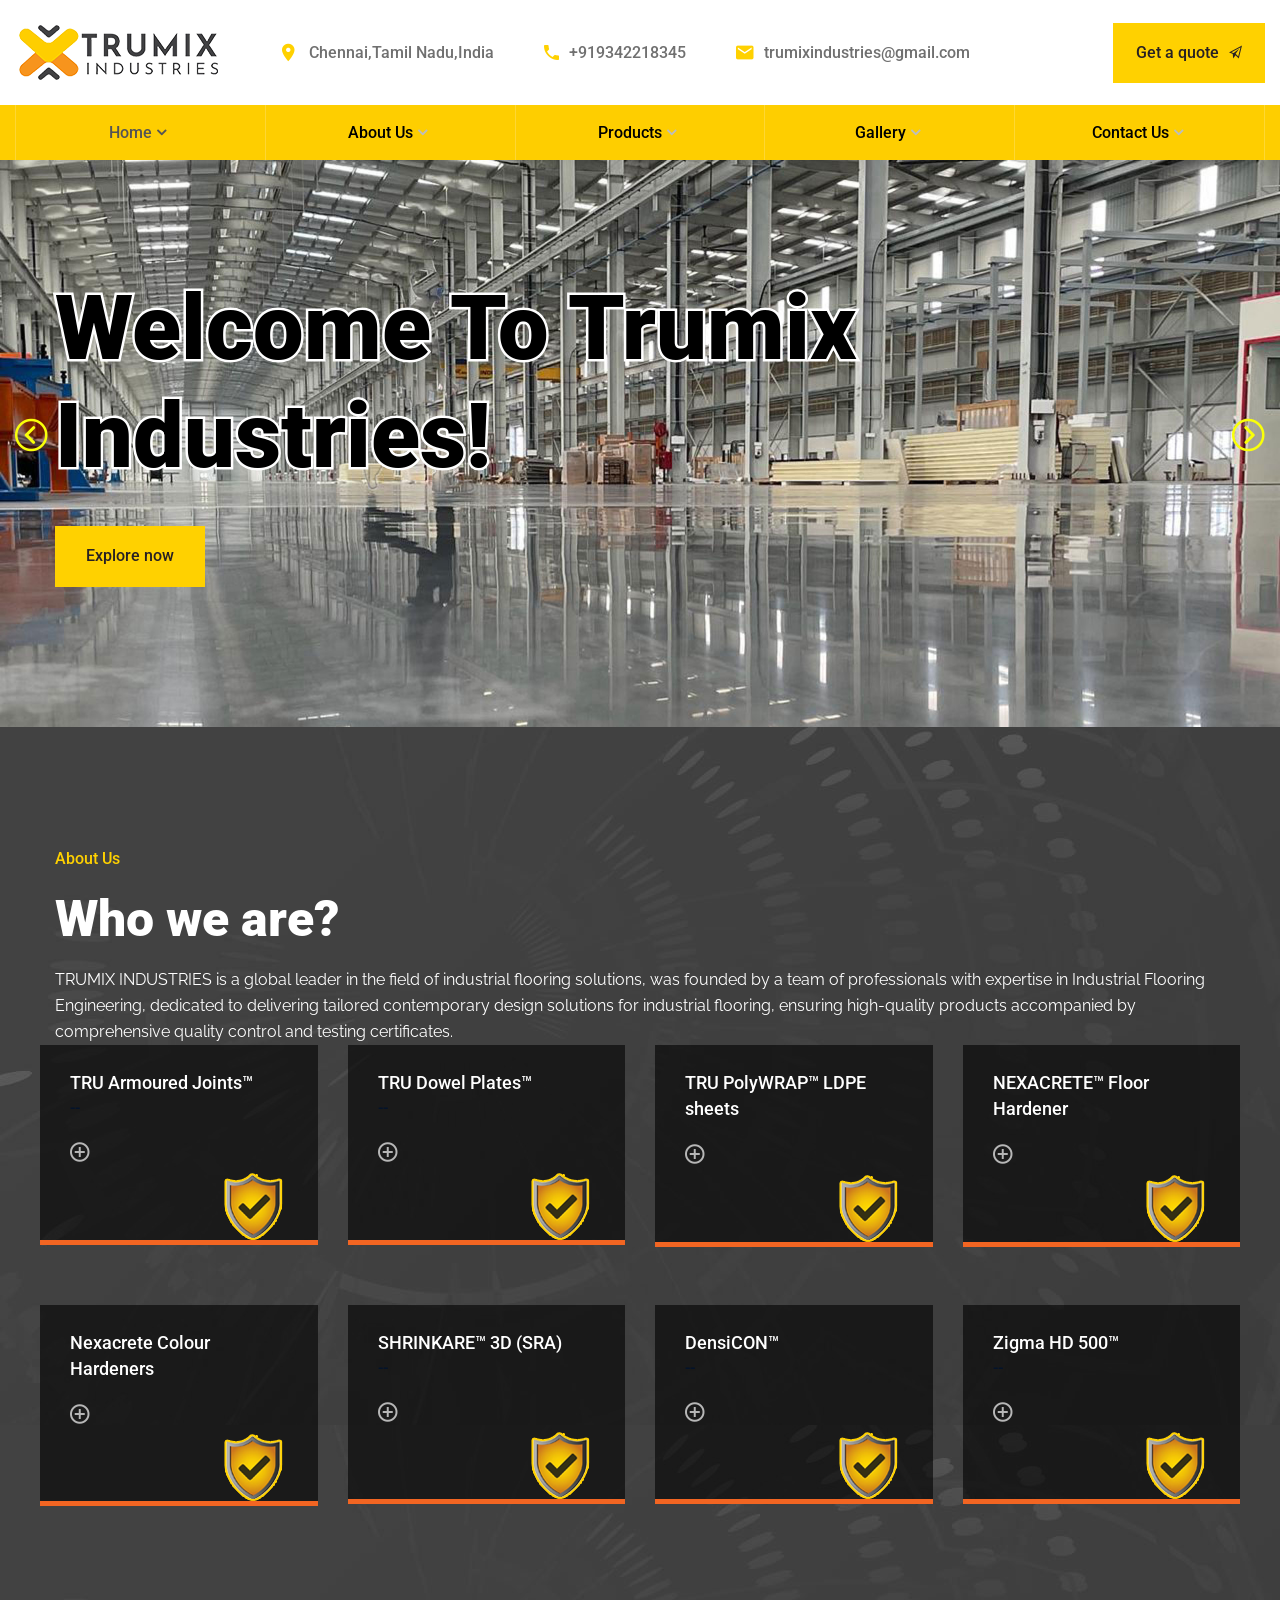
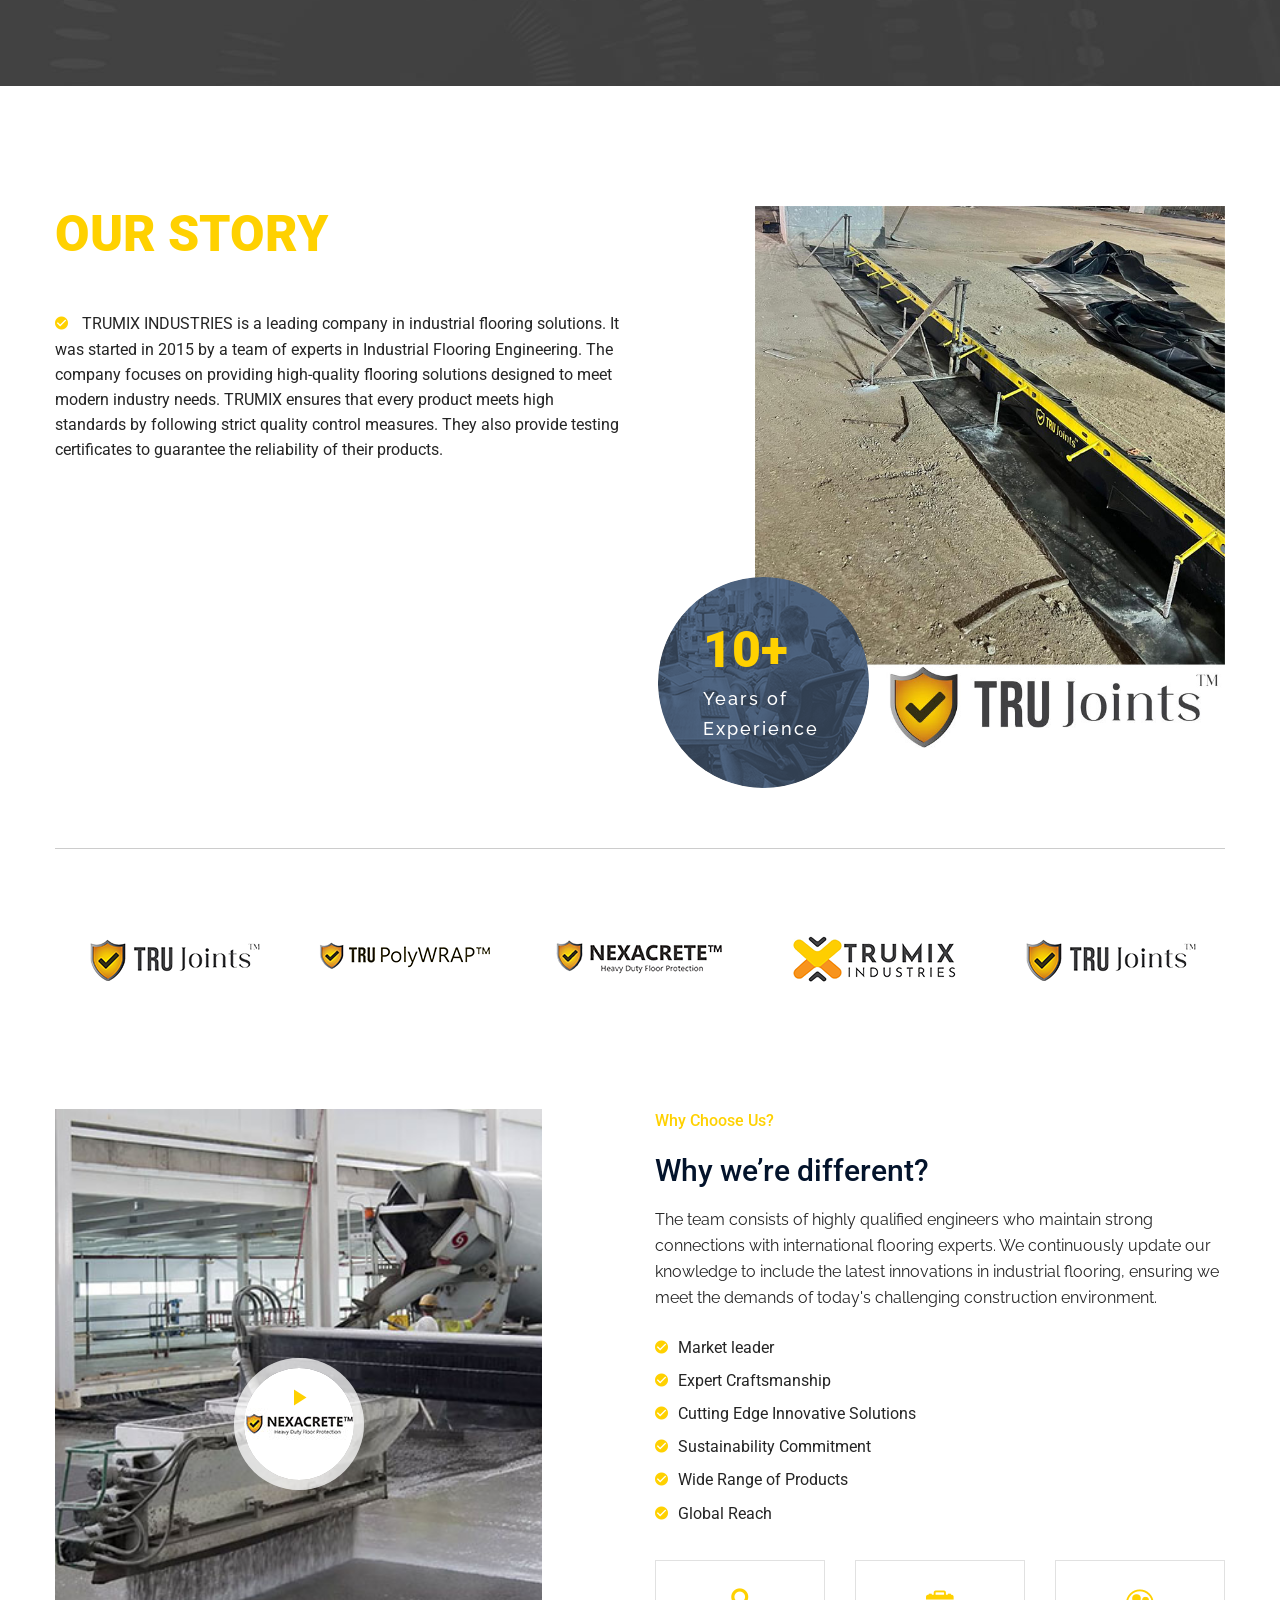
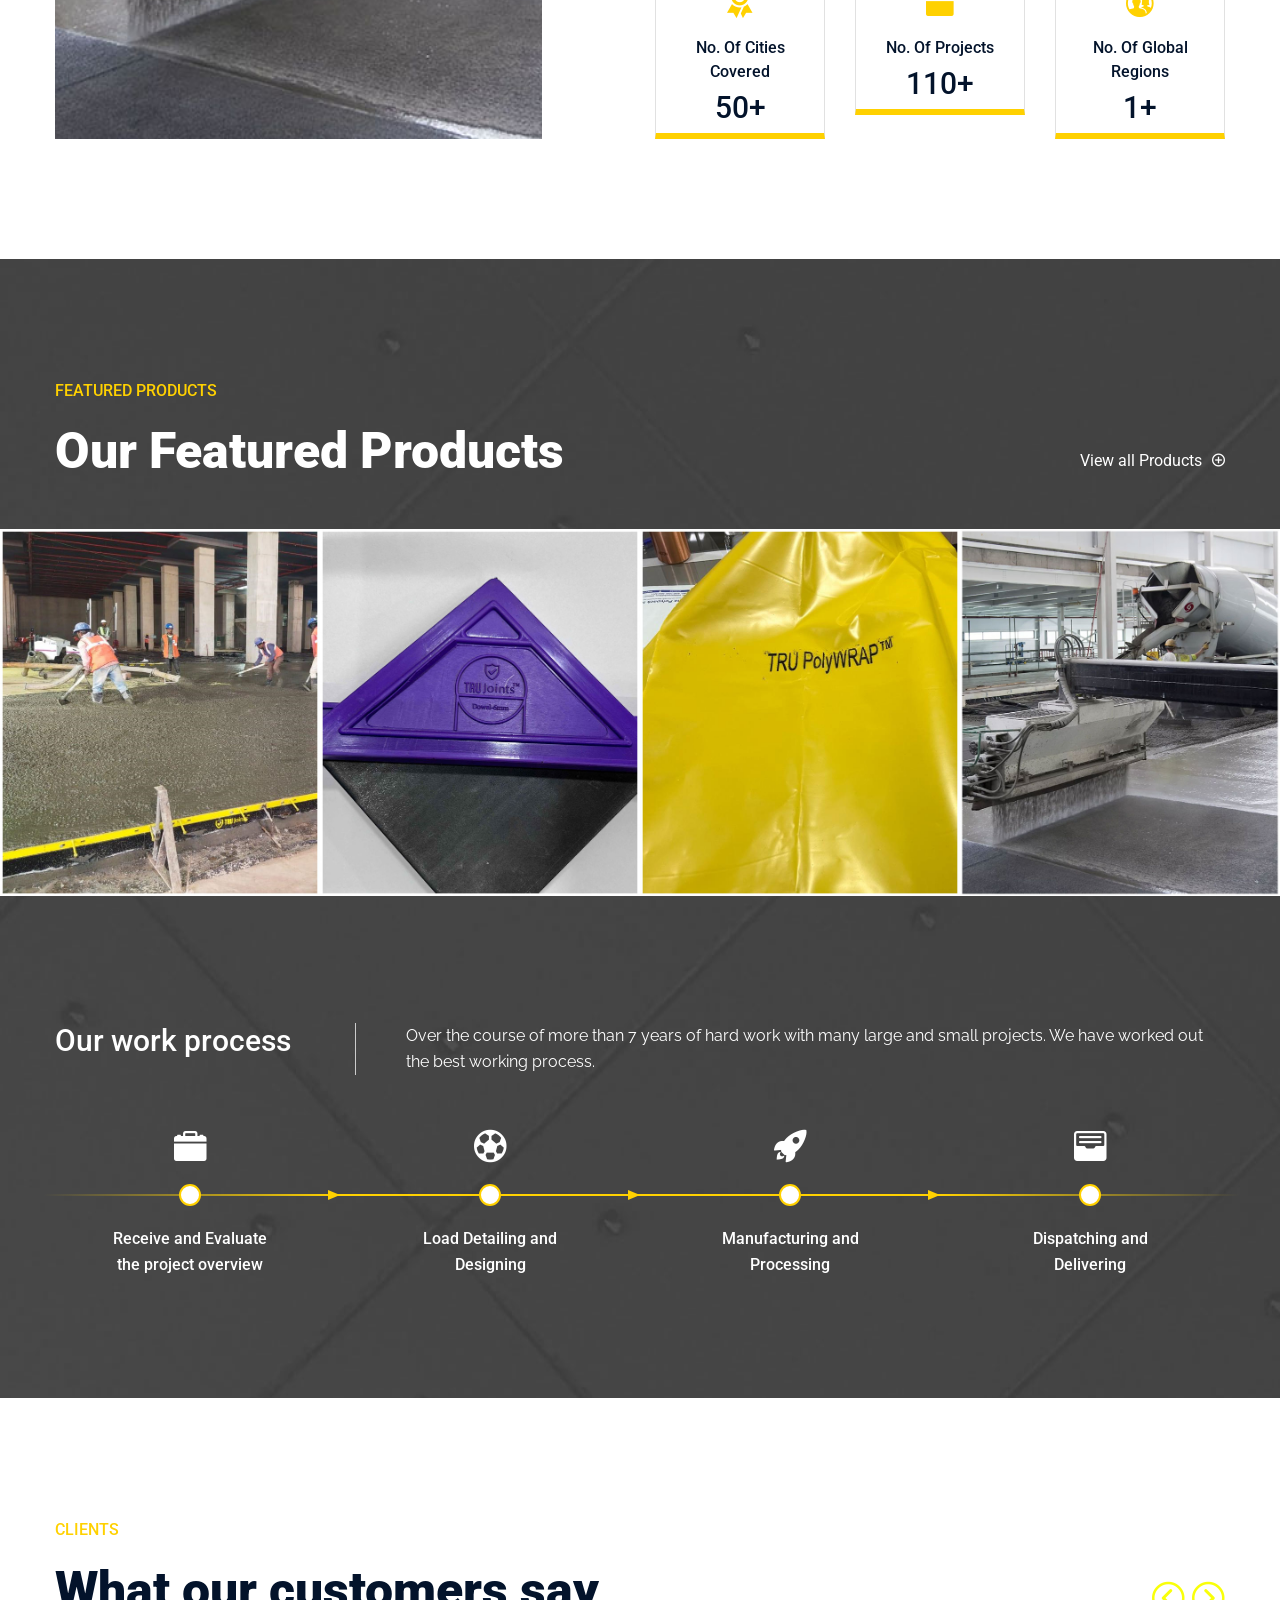
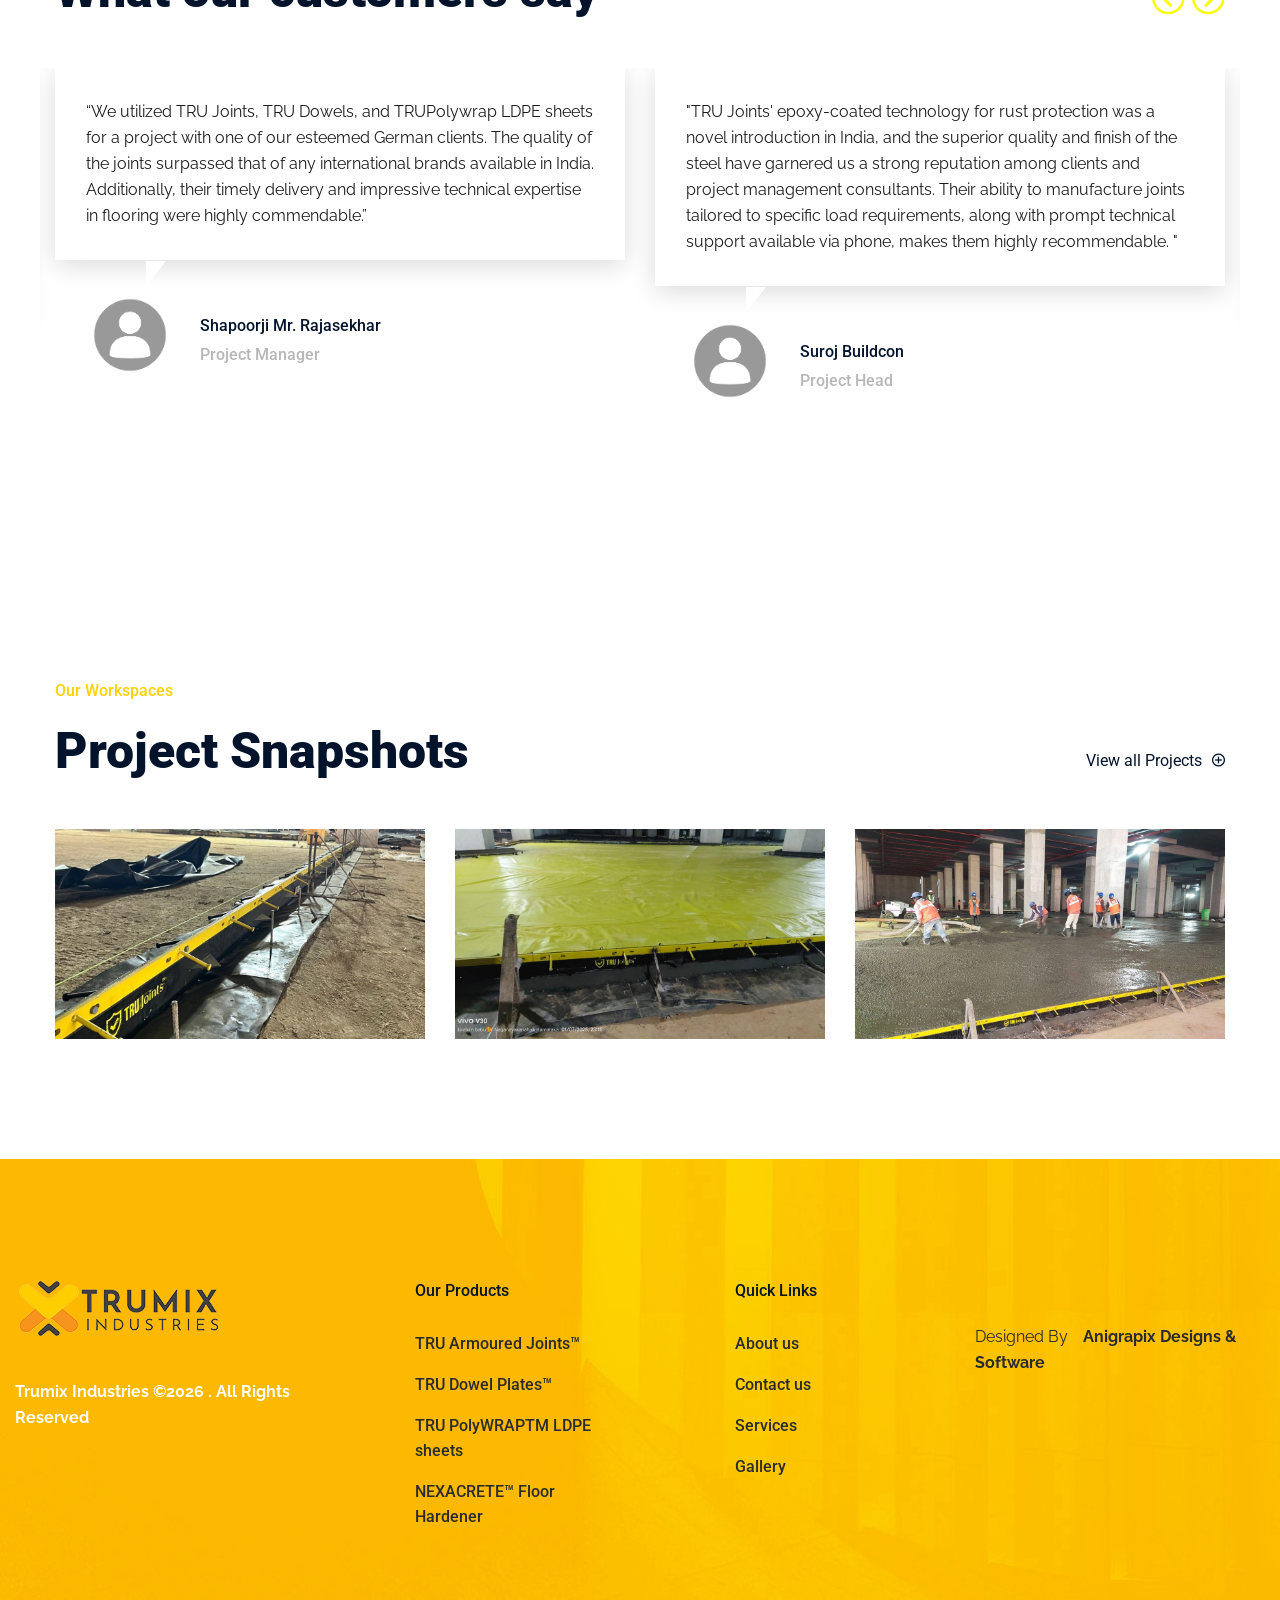
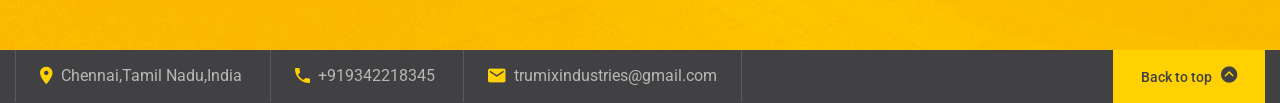
==== commit 0d9844eb: "Update print statement from 'Hello' to 'Goodbye'" ====
--- a/index.html
+++ b/index.html
@@ -478,7 +478,7 @@
                         <div class="project-info">
                             <div class="project-meta"> Our Products</div>
                             <div class="project-content">
-                                <h3><a href="gallery.html">TRU PolyWRAP LDPE sheets</a></h3>
+                                <h3><a href="gallery.html">TRU PolyWRAP™ LDPE sheets</a></h3>
                                 <p>POLYWORLD is a major provider of LDPE plastic sheets, which are utilized in a wide
                                     range of sectors. Our sheets are renowned for their remarkable strength and
                                     durability and are manufactured from premium materials.</p>
@@ -686,4 +686,4 @@
     <script src='js/include.js'></script>
 </body>
 
-</html>+</html>
--- a/css/ionicon.css
+++ b/css/ionicon.css
@@ -0,0 +1,11 @@
+/*!
+  Ionicons, v4.5.5
+  Created by Ben Sperry for the Ionic Framework, http://ionicons.com/
+  https://twitter.com/benjsperry  https://twitter.com/ionicframework
+  MIT License: https://github.com/driftyco/ionicons
+
+  Android-style icons originally built by Google’s
+  Material Design Icons: https://github.com/google/material-design-icons
+  used under CC BY http://creativecommons.org/licenses/by/4.0/
+  Modified icons to fit ionicon’s grid from original.
+*/@font-face{font-family:Ionicons;src:url(../fonts/ioniconsf943.eot?v=4.5.5);src:url(../fonts/ioniconsf943.eot?v=4.5.5#iefix) format("embedded-opentype"),url(../fonts/ioniconsf943.woff2?v=4.5.5) format("woff2"),url(../fonts/ioniconsf943.woff?v=4.5.5) format("woff"),url(../fonts/ioniconsf943.ttf?v=4.5.5) format("truetype"),url(../fonts/ioniconsf943.svg?v=4.5.5#Ionicons) format("svg");font-weight:400;font-style:normal}.ion,.ion-ios-add-circle-outline:before,.ion-ios-add-circle:before,.ion-ios-add:before,.ion-ios-airplane:before,.ion-ios-alarm:before,.ion-ios-albums:before,.ion-ios-alert:before,.ion-ios-american-football:before,.ion-ios-analytics:before,.ion-ios-aperture:before,.ion-ios-apps:before,.ion-ios-appstore:before,.ion-ios-archive:before,.ion-ios-arrow-back:before,.ion-ios-arrow-down:before,.ion-ios-arrow-dropdown-circle:before,.ion-ios-arrow-dropdown:before,.ion-ios-arrow-dropleft-circle:before,.ion-ios-arrow-dropleft:before,.ion-ios-arrow-dropright-circle:before,.ion-ios-arrow-dropright:before,.ion-ios-arrow-dropup-circle:before,.ion-ios-arrow-dropup:before,.ion-ios-arrow-forward:before,.ion-ios-arrow-round-back:before,.ion-ios-arrow-round-down:before,.ion-ios-arrow-round-forward:before,.ion-ios-arrow-round-up:before,.ion-ios-arrow-up:before,.ion-ios-at:before,.ion-ios-attach:before,.ion-ios-backspace:before,.ion-ios-barcode:before,.ion-ios-baseball:before,.ion-ios-basket:before,.ion-ios-basketball:before,.ion-ios-battery-charging:before,.ion-ios-battery-dead:before,.ion-ios-battery-full:before,.ion-ios-beaker:before,.ion-ios-bed:before,.ion-ios-beer:before,.ion-ios-bicycle:before,.ion-ios-bluetooth:before,.ion-ios-boat:before,.ion-ios-body:before,.ion-ios-bonfire:before,.ion-ios-book:before,.ion-ios-bookmark:before,.ion-ios-bookmarks:before,.ion-ios-bowtie:before,.ion-ios-briefcase:before,.ion-ios-browsers:before,.ion-ios-brush:before,.ion-ios-bug:before,.ion-ios-build:before,.ion-ios-bulb:before,.ion-ios-bus:before,.ion-ios-business:before,.ion-ios-cafe:before,.ion-ios-calculator:before,.ion-ios-calendar:before,.ion-ios-call:before,.ion-ios-camera:before,.ion-ios-car:before,.ion-ios-card:before,.ion-ios-cart:before,.ion-ios-cash:before,.ion-ios-cellular:before,.ion-ios-chatboxes:before,.ion-ios-chatbubbles:before,.ion-ios-checkbox-outline:before,.ion-ios-checkbox:before,.ion-ios-checkmark-circle-outline:before,.ion-ios-checkmark-circle:before,.ion-ios-checkmark:before,.ion-ios-clipboard:before,.ion-ios-clock:before,.ion-ios-close-circle-outline:before,.ion-ios-close-circle:before,.ion-ios-close:before,.ion-ios-cloud-circle:before,.ion-ios-cloud-done:before,.ion-ios-cloud-download:before,.ion-ios-cloud-outline:before,.ion-ios-cloud-upload:before,.ion-ios-cloud:before,.ion-ios-cloudy-night:before,.ion-ios-cloudy:before,.ion-ios-code-download:before,.ion-ios-code-working:before,.ion-ios-code:before,.ion-ios-cog:before,.ion-ios-color-fill:before,.ion-ios-color-filter:before,.ion-ios-color-palette:before,.ion-ios-color-wand:before,.ion-ios-compass:before,.ion-ios-construct:before,.ion-ios-contact:before,.ion-ios-contacts:before,.ion-ios-contract:before,.ion-ios-contrast:before,.ion-ios-copy:before,.ion-ios-create:before,.ion-ios-crop:before,.ion-ios-cube:before,.ion-ios-cut:before,.ion-ios-desktop:before,.ion-ios-disc:before,.ion-ios-document:before,.ion-ios-done-all:before,.ion-ios-download:before,.ion-ios-easel:before,.ion-ios-egg:before,.ion-ios-exit:before,.ion-ios-expand:before,.ion-ios-eye-off:before,.ion-ios-eye:before,.ion-ios-fastforward:before,.ion-ios-female:before,.ion-ios-filing:before,.ion-ios-film:before,.ion-ios-finger-print:before,.ion-ios-fitness:before,.ion-ios-flag:before,.ion-ios-flame:before,.ion-ios-flash-off:before,.ion-ios-flash:before,.ion-ios-flashlight:before,.ion-ios-flask:before,.ion-ios-flower:before,.ion-ios-folder-open:before,.ion-ios-folder:before,.ion-ios-football:before,.ion-ios-funnel:before,.ion-ios-gift:before,.ion-ios-git-branch:before,.ion-ios-git-commit:before,.ion-ios-git-compare:before,.ion-ios-git-merge:before,.ion-ios-git-network:before,.ion-ios-git-pull-request:before,.ion-ios-glasses:before,.ion-ios-globe:before,.ion-ios-grid:before,.ion-ios-hammer:before,.ion-ios-hand:before,.ion-ios-happy:before,.ion-ios-headset:before,.ion-ios-heart-dislike:before,.ion-ios-heart-empty:before,.ion-ios-heart-half:before,.ion-ios-heart:before,.ion-ios-help-buoy:before,.ion-ios-help-circle-outline:before,.ion-ios-help-circle:before,.ion-ios-help:before,.ion-ios-home:before,.ion-ios-hourglass:before,.ion-ios-ice-cream:before,.ion-ios-image:before,.ion-ios-images:before,.ion-ios-infinite:before,.ion-ios-information-circle-outline:before,.ion-ios-information-circle:before,.ion-ios-information:before,.ion-ios-jet:before,.ion-ios-journal:before,.ion-ios-key:before,.ion-ios-keypad:before,.ion-ios-laptop:before,.ion-ios-leaf:before,.ion-ios-link:before,.ion-ios-list-box:before,.ion-ios-list:before,.ion-ios-locate:before,.ion-ios-lock:before,.ion-ios-log-in:before,.ion-ios-log-out:before,.ion-ios-magnet:before,.ion-ios-mail-open:before,.ion-ios-mail-unread:before,.ion-ios-mail:before,.ion-ios-male:before,.ion-ios-man:before,.ion-ios-map:before,.ion-ios-medal:before,.ion-ios-medical:before,.ion-ios-medkit:before,.ion-ios-megaphone:before,.ion-ios-menu:before,.ion-ios-mic-off:before,.ion-ios-mic:before,.ion-ios-microphone:before,.ion-ios-moon:before,.ion-ios-more:before,.ion-ios-move:before,.ion-ios-musical-note:before,.ion-ios-musical-notes:before,.ion-ios-navigate:before,.ion-ios-notifications-off:before,.ion-ios-notifications-outline:before,.ion-ios-notifications:before,.ion-ios-nuclear:before,.ion-ios-nutrition:before,.ion-ios-open:before,.ion-ios-options:before,.ion-ios-outlet:before,.ion-ios-paper-plane:before,.ion-ios-paper:before,.ion-ios-partly-sunny:before,.ion-ios-pause:before,.ion-ios-paw:before,.ion-ios-people:before,.ion-ios-person-add:before,.ion-ios-person:before,.ion-ios-phone-landscape:before,.ion-ios-phone-portrait:before,.ion-ios-photos:before,.ion-ios-pie:before,.ion-ios-pin:before,.ion-ios-pint:before,.ion-ios-pizza:before,.ion-ios-planet:before,.ion-ios-play-circle:before,.ion-ios-play:before,.ion-ios-podium:before,.ion-ios-power:before,.ion-ios-pricetag:before,.ion-ios-pricetags:before,.ion-ios-print:before,.ion-ios-pulse:before,.ion-ios-qr-scanner:before,.ion-ios-quote:before,.ion-ios-radio-button-off:before,.ion-ios-radio-button-on:before,.ion-ios-radio:before,.ion-ios-rainy:before,.ion-ios-recording:before,.ion-ios-redo:before,.ion-ios-refresh-circle:before,.ion-ios-refresh:before,.ion-ios-remove-circle-outline:before,.ion-ios-remove-circle:before,.ion-ios-remove:before,.ion-ios-reorder:before,.ion-ios-repeat:before,.ion-ios-resize:before,.ion-ios-restaurant:before,.ion-ios-return-left:before,.ion-ios-return-right:before,.ion-ios-reverse-camera:before,.ion-ios-rewind:before,.ion-ios-ribbon:before,.ion-ios-rocket:before,.ion-ios-rose:before,.ion-ios-sad:before,.ion-ios-save:before,.ion-ios-school:before,.ion-ios-search:before,.ion-ios-send:before,.ion-ios-settings:before,.ion-ios-share-alt:before,.ion-ios-share:before,.ion-ios-shirt:before,.ion-ios-shuffle:before,.ion-ios-skip-backward:before,.ion-ios-skip-forward:before,.ion-ios-snow:before,.ion-ios-speedometer:before,.ion-ios-square-outline:before,.ion-ios-square:before,.ion-ios-star-half:before,.ion-ios-star-outline:before,.ion-ios-star:before,.ion-ios-stats:before,.ion-ios-stopwatch:before,.ion-ios-subway:before,.ion-ios-sunny:before,.ion-ios-swap:before,.ion-ios-switch:before,.ion-ios-sync:before,.ion-ios-tablet-landscape:before,.ion-ios-tablet-portrait:before,.ion-ios-tennisball:before,.ion-ios-text:before,.ion-ios-thermometer:before,.ion-ios-thumbs-down:before,.ion-ios-thumbs-up:before,.ion-ios-thunderstorm:before,.ion-ios-time:before,.ion-ios-timer:before,.ion-ios-today:before,.ion-ios-train:before,.ion-ios-transgender:before,.ion-ios-trash:before,.ion-ios-trending-down:before,.ion-ios-trending-up:before,.ion-ios-trophy:before,.ion-ios-tv:before,.ion-ios-umbrella:before,.ion-ios-undo:before,.ion-ios-unlock:before,.ion-ios-videocam:before,.ion-ios-volume-high:before,.ion-ios-volume-low:before,.ion-ios-volume-mute:before,.ion-ios-volume-off:before,.ion-ios-walk:before,.ion-ios-wallet:before,.ion-ios-warning:before,.ion-ios-watch:before,.ion-ios-water:before,.ion-ios-wifi:before,.ion-ios-wine:before,.ion-ios-woman:before,.ion-logo-android:before,.ion-logo-angular:before,.ion-logo-apple:before,.ion-logo-bitbucket:before,.ion-logo-bitcoin:before,.ion-logo-buffer:before,.ion-logo-chrome:before,.ion-logo-closed-captioning:before,.ion-logo-codepen:before,.ion-logo-css3:before,.ion-logo-designernews:before,.ion-logo-dribbble:before,.ion-logo-dropbox:before,.ion-logo-euro:before,.ion-logo-facebook:before,.ion-logo-flickr:before,.ion-logo-foursquare:before,.ion-logo-freebsd-devil:before,.ion-logo-game-controller-a:before,.ion-logo-game-controller-b:before,.ion-logo-github:before,.ion-logo-google:before,.ion-logo-googleplus:before,.ion-logo-hackernews:before,.ion-logo-html5:before,.ion-logo-instagram:before,.ion-logo-ionic:before,.ion-logo-ionitron:before,.ion-logo-javascript:before,.ion-logo-linkedin:before,.ion-logo-markdown:before,.ion-logo-model-s:before,.ion-logo-no-smoking:before,.ion-logo-nodejs:before,.ion-logo-npm:before,.ion-logo-octocat:before,.ion-logo-pinterest:before,.ion-logo-playstation:before,.ion-logo-polymer:before,.ion-logo-python:before,.ion-logo-reddit:before,.ion-logo-rss:before,.ion-logo-sass:before,.ion-logo-skype:before,.ion-logo-slack:before,.ion-logo-snapchat:before,.ion-logo-steam:before,.ion-logo-tumblr:before,.ion-logo-tux:before,.ion-logo-twitch:before,.ion-logo-twitter:before,.ion-logo-usd:before,.ion-logo-vimeo:before,.ion-logo-vk:before,.ion-logo-whatsapp:before,.ion-logo-windows:before,.ion-logo-wordpress:before,.ion-logo-xbox:before,.ion-logo-xing:before,.ion-logo-yahoo:before,.ion-logo-yen:before,.ion-logo-youtube:before,.ion-md-add-circle-outline:before,.ion-md-add-circle:before,.ion-md-add:before,.ion-md-airplane:before,.ion-md-alarm:before,.ion-md-albums:before,.ion-md-alert:before,.ion-md-american-football:before,.ion-md-analytics:before,.ion-md-aperture:before,.ion-md-apps:before,.ion-md-appstore:before,.ion-md-archive:before,.ion-md-arrow-back:before,.ion-md-arrow-down:before,.ion-md-arrow-dropdown-circle:before,.ion-md-arrow-dropdown:before,.ion-md-arrow-dropleft-circle:before,.ion-md-arrow-dropleft:before,.ion-md-arrow-dropright-circle:before,.ion-md-arrow-dropright:before,.ion-md-arrow-dropup-circle:before,.ion-md-arrow-dropup:before,.ion-md-arrow-forward:before,.ion-md-arrow-round-back:before,.ion-md-arrow-round-down:before,.ion-md-arrow-round-forward:before,.ion-md-arrow-round-up:before,.ion-md-arrow-up:before,.ion-md-at:before,.ion-md-attach:before,.ion-md-backspace:before,.ion-md-barcode:before,.ion-md-baseball:before,.ion-md-basket:before,.ion-md-basketball:before,.ion-md-battery-charging:before,.ion-md-battery-dead:before,.ion-md-battery-full:before,.ion-md-beaker:before,.ion-md-bed:before,.ion-md-beer:before,.ion-md-bicycle:before,.ion-md-bluetooth:before,.ion-md-boat:before,.ion-md-body:before,.ion-md-bonfire:before,.ion-md-book:before,.ion-md-bookmark:before,.ion-md-bookmarks:before,.ion-md-bowtie:before,.ion-md-briefcase:before,.ion-md-browsers:before,.ion-md-brush:before,.ion-md-bug:before,.ion-md-build:before,.ion-md-bulb:before,.ion-md-bus:before,.ion-md-business:before,.ion-md-cafe:before,.ion-md-calculator:before,.ion-md-calendar:before,.ion-md-call:before,.ion-md-camera:before,.ion-md-car:before,.ion-md-card:before,.ion-md-cart:before,.ion-md-cash:before,.ion-md-cellular:before,.ion-md-chatboxes:before,.ion-md-chatbubbles:before,.ion-md-checkbox-outline:before,.ion-md-checkbox:before,.ion-md-checkmark-circle-outline:before,.ion-md-checkmark-circle:before,.ion-md-checkmark:before,.ion-md-clipboard:before,.ion-md-clock:before,.ion-md-close-circle-outline:before,.ion-md-close-circle:before,.ion-md-close:before,.ion-md-cloud-circle:before,.ion-md-cloud-done:before,.ion-md-cloud-download:before,.ion-md-cloud-outline:before,.ion-md-cloud-upload:before,.ion-md-cloud:before,.ion-md-cloudy-night:before,.ion-md-cloudy:before,.ion-md-code-download:before,.ion-md-code-working:before,.ion-md-code:before,.ion-md-cog:before,.ion-md-color-fill:before,.ion-md-color-filter:before,.ion-md-color-palette:before,.ion-md-color-wand:before,.ion-md-compass:before,.ion-md-construct:before,.ion-md-contact:before,.ion-md-contacts:before,.ion-md-contract:before,.ion-md-contrast:before,.ion-md-copy:before,.ion-md-create:before,.ion-md-crop:before,.ion-md-cube:before,.ion-md-cut:before,.ion-md-desktop:before,.ion-md-disc:before,.ion-md-document:before,.ion-md-done-all:before,.ion-md-download:before,.ion-md-easel:before,.ion-md-egg:before,.ion-md-exit:before,.ion-md-expand:before,.ion-md-eye-off:before,.ion-md-eye:before,.ion-md-fastforward:before,.ion-md-female:before,.ion-md-filing:before,.ion-md-film:before,.ion-md-finger-print:before,.ion-md-fitness:before,.ion-md-flag:before,.ion-md-flame:before,.ion-md-flash-off:before,.ion-md-flash:before,.ion-md-flashlight:before,.ion-md-flask:before,.ion-md-flower:before,.ion-md-folder-open:before,.ion-md-folder:before,.ion-md-football:before,.ion-md-funnel:before,.ion-md-gift:before,.ion-md-git-branch:before,.ion-md-git-commit:before,.ion-md-git-compare:before,.ion-md-git-merge:before,.ion-md-git-network:before,.ion-md-git-pull-request:before,.ion-md-glasses:before,.ion-md-globe:before,.ion-md-grid:before,.ion-md-hammer:before,.ion-md-hand:before,.ion-md-happy:before,.ion-md-headset:before,.ion-md-heart-dislike:before,.ion-md-heart-empty:before,.ion-md-heart-half:before,.ion-md-heart:before,.ion-md-help-buoy:before,.ion-md-help-circle-outline:before,.ion-md-help-circle:before,.ion-md-help:before,.ion-md-home:before,.ion-md-hourglass:before,.ion-md-ice-cream:before,.ion-md-image:before,.ion-md-images:before,.ion-md-infinite:before,.ion-md-information-circle-outline:before,.ion-md-information-circle:before,.ion-md-information:before,.ion-md-jet:before,.ion-md-journal:before,.ion-md-key:before,.ion-md-keypad:before,.ion-md-laptop:before,.ion-md-leaf:before,.ion-md-link:before,.ion-md-list-box:before,.ion-md-list:before,.ion-md-locate:before,.ion-md-lock:before,.ion-md-log-in:before,.ion-md-log-out:before,.ion-md-magnet:before,.ion-md-mail-open:before,.ion-md-mail-unread:before,.ion-md-mail:before,.ion-md-male:before,.ion-md-man:before,.ion-md-map:before,.ion-md-medal:before,.ion-md-medical:before,.ion-md-medkit:before,.ion-md-megaphone:before,.ion-md-menu:before,.ion-md-mic-off:before,.ion-md-mic:before,.ion-md-microphone:before,.ion-md-moon:before,.ion-md-more:before,.ion-md-move:before,.ion-md-musical-note:before,.ion-md-musical-notes:before,.ion-md-navigate:before,.ion-md-notifications-off:before,.ion-md-notifications-outline:before,.ion-md-notifications:before,.ion-md-nuclear:before,.ion-md-nutrition:before,.ion-md-open:before,.ion-md-options:before,.ion-md-outlet:before,.ion-md-paper-plane:before,.ion-md-paper:before,.ion-md-partly-sunny:before,.ion-md-pause:before,.ion-md-paw:before,.ion-md-people:before,.ion-md-person-add:before,.ion-md-person:before,.ion-md-phone-landscape:before,.ion-md-phone-portrait:before,.ion-md-photos:before,.ion-md-pie:before,.ion-md-pin:before,.ion-md-pint:before,.ion-md-pizza:before,.ion-md-planet:before,.ion-md-play-circle:before,.ion-md-play:before,.ion-md-podium:before,.ion-md-power:before,.ion-md-pricetag:before,.ion-md-pricetags:before,.ion-md-print:before,.ion-md-pulse:before,.ion-md-qr-scanner:before,.ion-md-quote:before,.ion-md-radio-button-off:before,.ion-md-radio-button-on:before,.ion-md-radio:before,.ion-md-rainy:before,.ion-md-recording:before,.ion-md-redo:before,.ion-md-refresh-circle:before,.ion-md-refresh:before,.ion-md-remove-circle-outline:before,.ion-md-remove-circle:before,.ion-md-remove:before,.ion-md-reorder:before,.ion-md-repeat:before,.ion-md-resize:before,.ion-md-restaurant:before,.ion-md-return-left:before,.ion-md-return-right:before,.ion-md-reverse-camera:before,.ion-md-rewind:before,.ion-md-ribbon:before,.ion-md-rocket:before,.ion-md-rose:before,.ion-md-sad:before,.ion-md-save:before,.ion-md-school:before,.ion-md-search:before,.ion-md-send:before,.ion-md-settings:before,.ion-md-share-alt:before,.ion-md-share:before,.ion-md-shirt:before,.ion-md-shuffle:before,.ion-md-skip-backward:before,.ion-md-skip-forward:before,.ion-md-snow:before,.ion-md-speedometer:before,.ion-md-square-outline:before,.ion-md-square:before,.ion-md-star-half:before,.ion-md-star-outline:before,.ion-md-star:before,.ion-md-stats:before,.ion-md-stopwatch:before,.ion-md-subway:before,.ion-md-sunny:before,.ion-md-swap:before,.ion-md-switch:before,.ion-md-sync:before,.ion-md-tablet-landscape:before,.ion-md-tablet-portrait:before,.ion-md-tennisball:before,.ion-md-text:before,.ion-md-thermometer:before,.ion-md-thumbs-down:before,.ion-md-thumbs-up:before,.ion-md-thunderstorm:before,.ion-md-time:before,.ion-md-timer:before,.ion-md-today:before,.ion-md-train:before,.ion-md-transgender:before,.ion-md-trash:before,.ion-md-trending-down:before,.ion-md-trending-up:before,.ion-md-trophy:before,.ion-md-tv:before,.ion-md-umbrella:before,.ion-md-undo:before,.ion-md-unlock:before,.ion-md-videocam:before,.ion-md-volume-high:before,.ion-md-volume-low:before,.ion-md-volume-mute:before,.ion-md-volume-off:before,.ion-md-walk:before,.ion-md-wallet:before,.ion-md-warning:before,.ion-md-watch:before,.ion-md-water:before,.ion-md-wifi:before,.ion-md-wine:before,.ion-md-woman:before,.ionicons{display:inline-block;font-family:Ionicons;speak:none;font-style:normal;font-weight:400;font-variant:normal;text-transform:none;text-rendering:auto;line-height:1;-webkit-font-smoothing:antialiased;-moz-osx-font-smoothing:grayscale}.ion-logo-android:before{content:"\f225"}.ion-logo-angular:before{content:"\f227"}.ion-logo-apple:before{content:"\f229"}.ion-logo-bitbucket:before{content:"\f193"}.ion-logo-bitcoin:before{content:"\f22b"}.ion-logo-buffer:before{content:"\f22d"}.ion-logo-chrome:before{content:"\f22f"}.ion-logo-closed-captioning:before{content:"\f105"}.ion-logo-codepen:before{content:"\f230"}.ion-logo-css3:before{content:"\f231"}.ion-logo-designernews:before{content:"\f232"}.ion-logo-dribbble:before{content:"\f233"}.ion-logo-dropbox:before{content:"\f234"}.ion-logo-euro:before{content:"\f235"}.ion-logo-facebook:before{content:"\f236"}.ion-logo-flickr:before{content:"\f107"}.ion-logo-foursquare:before{content:"\f237"}.ion-logo-freebsd-devil:before{content:"\f238"}.ion-logo-game-controller-a:before{content:"\f13b"}.ion-logo-game-controller-b:before{content:"\f181"}.ion-logo-github:before{content:"\f239"}.ion-logo-google:before{content:"\f23a"}.ion-logo-googleplus:before{content:"\f23b"}.ion-logo-hackernews:before{content:"\f23c"}.ion-logo-html5:before{content:"\f23d"}.ion-logo-instagram:before{content:"\f23e"}.ion-logo-ionic:before{content:"\f150"}.ion-logo-ionitron:before{content:"\f151"}.ion-logo-javascript:before{content:"\f23f"}.ion-logo-linkedin:before{content:"\f240"}.ion-logo-markdown:before{content:"\f241"}.ion-logo-model-s:before{content:"\f153"}.ion-logo-no-smoking:before{content:"\f109"}.ion-logo-nodejs:before{content:"\f242"}.ion-logo-npm:before{content:"\f195"}.ion-logo-octocat:before{content:"\f243"}.ion-logo-pinterest:before{content:"\f244"}.ion-logo-playstation:before{content:"\f245"}.ion-logo-polymer:before{content:"\f15e"}.ion-logo-python:before{content:"\f246"}.ion-logo-reddit:before{content:"\f247"}.ion-logo-rss:before{content:"\f248"}.ion-logo-sass:before{content:"\f249"}.ion-logo-skype:before{content:"\f24a"}.ion-logo-slack:before{content:"\f10b"}.ion-logo-snapchat:before{content:"\f24b"}.ion-logo-steam:before{content:"\f24c"}.ion-logo-tumblr:before{content:"\f24d"}.ion-logo-tux:before{content:"\f2ae"}.ion-logo-twitch:before{content:"\f2af"}.ion-logo-twitter:before{content:"\f2b0"}.ion-logo-usd:before{content:"\f2b1"}.ion-logo-vimeo:before{content:"\f2c4"}.ion-logo-vk:before{content:"\f10d"}.ion-logo-whatsapp:before{content:"\f2c5"}.ion-logo-windows:before{content:"\f32f"}.ion-logo-wordpress:before{content:"\f330"}.ion-logo-xbox:before{content:"\f34c"}.ion-logo-xing:before{content:"\f10f"}.ion-logo-yahoo:before{content:"\f34d"}.ion-logo-yen:before{content:"\f34e"}.ion-logo-youtube:before{content:"\f34f"}.ion-md-add:before{content:"\f273"}.ion-md-add-circle:before{content:"\f272"}.ion-md-add-circle-outline:before{content:"\f158"}.ion-md-airplane:before{content:"\f15a"}.ion-md-alarm:before{content:"\f274"}.ion-md-albums:before{content:"\f275"}.ion-md-alert:before{content:"\f276"}.ion-md-american-football:before{content:"\f277"}.ion-md-analytics:before{content:"\f278"}.ion-md-aperture:before{content:"\f279"}.ion-md-apps:before{content:"\f27a"}.ion-md-appstore:before{content:"\f27b"}.ion-md-archive:before{content:"\f27c"}.ion-md-arrow-back:before{content:"\f27d"}.ion-md-arrow-down:before{content:"\f27e"}.ion-md-arrow-dropdown:before{content:"\f280"}.ion-md-arrow-dropdown-circle:before{content:"\f27f"}.ion-md-arrow-dropleft:before{content:"\f282"}.ion-md-arrow-dropleft-circle:before{content:"\f281"}.ion-md-arrow-dropright:before{content:"\f284"}.ion-md-arrow-dropright-circle:before{content:"\f283"}.ion-md-arrow-dropup:before{content:"\f286"}.ion-md-arrow-dropup-circle:before{content:"\f285"}.ion-md-arrow-forward:before{content:"\f287"}.ion-md-arrow-round-back:before{content:"\f288"}.ion-md-arrow-round-down:before{content:"\f289"}.ion-md-arrow-round-forward:before{content:"\f28a"}.ion-md-arrow-round-up:before{content:"\f28b"}.ion-md-arrow-up:before{content:"\f28c"}.ion-md-at:before{content:"\f28d"}.ion-md-attach:before{content:"\f28e"}.ion-md-backspace:before{content:"\f28f"}.ion-md-barcode:before{content:"\f290"}.ion-md-baseball:before{content:"\f291"}.ion-md-basket:before{content:"\f292"}.ion-md-basketball:before{content:"\f293"}.ion-md-battery-charging:before{content:"\f294"}.ion-md-battery-dead:before{content:"\f295"}.ion-md-battery-full:before{content:"\f296"}.ion-md-beaker:before{content:"\f297"}.ion-md-bed:before{content:"\f160"}.ion-md-beer:before{content:"\f298"}.ion-md-bicycle:before{content:"\f299"}.ion-md-bluetooth:before{content:"\f29a"}.ion-md-boat:before{content:"\f29b"}.ion-md-body:before{content:"\f29c"}.ion-md-bonfire:before{content:"\f29d"}.ion-md-book:before{content:"\f29e"}.ion-md-bookmark:before{content:"\f29f"}.ion-md-bookmarks:before{content:"\f2a0"}.ion-md-bowtie:before{content:"\f2a1"}.ion-md-briefcase:before{content:"\f2a2"}.ion-md-browsers:before{content:"\f2a3"}.ion-md-brush:before{content:"\f2a4"}.ion-md-bug:before{content:"\f2a5"}.ion-md-build:before{content:"\f2a6"}.ion-md-bulb:before{content:"\f2a7"}.ion-md-bus:before{content:"\f2a8"}.ion-md-business:before{content:"\f1a4"}.ion-md-cafe:before{content:"\f2a9"}.ion-md-calculator:before{content:"\f2aa"}.ion-md-calendar:before{content:"\f2ab"}.ion-md-call:before{content:"\f2ac"}.ion-md-camera:before{content:"\f2ad"}.ion-md-car:before{content:"\f2b2"}.ion-md-card:before{content:"\f2b3"}.ion-md-cart:before{content:"\f2b4"}.ion-md-cash:before{content:"\f2b5"}.ion-md-cellular:before{content:"\f164"}.ion-md-chatboxes:before{content:"\f2b6"}.ion-md-chatbubbles:before{content:"\f2b7"}.ion-md-checkbox:before{content:"\f2b9"}.ion-md-checkbox-outline:before{content:"\f2b8"}.ion-md-checkmark:before{content:"\f2bc"}.ion-md-checkmark-circle:before{content:"\f2bb"}.ion-md-checkmark-circle-outline:before{content:"\f2ba"}.ion-md-clipboard:before{content:"\f2bd"}.ion-md-clock:before{content:"\f2be"}.ion-md-close:before{content:"\f2c0"}.ion-md-close-circle:before{content:"\f2bf"}.ion-md-close-circle-outline:before{content:"\f166"}.ion-md-cloud:before{content:"\f2c9"}.ion-md-cloud-circle:before{content:"\f2c2"}.ion-md-cloud-done:before{content:"\f2c3"}.ion-md-cloud-download:before{content:"\f2c6"}.ion-md-cloud-outline:before{content:"\f2c7"}.ion-md-cloud-upload:before{content:"\f2c8"}.ion-md-cloudy:before{content:"\f2cb"}.ion-md-cloudy-night:before{content:"\f2ca"}.ion-md-code:before{content:"\f2ce"}.ion-md-code-download:before{content:"\f2cc"}.ion-md-code-working:before{content:"\f2cd"}.ion-md-cog:before{content:"\f2cf"}.ion-md-color-fill:before{content:"\f2d0"}.ion-md-color-filter:before{content:"\f2d1"}.ion-md-color-palette:before{content:"\f2d2"}.ion-md-color-wand:before{content:"\f2d3"}.ion-md-compass:before{content:"\f2d4"}.ion-md-construct:before{content:"\f2d5"}.ion-md-contact:before{content:"\f2d6"}.ion-md-contacts:before{content:"\f2d7"}.ion-md-contract:before{content:"\f2d8"}.ion-md-contrast:before{content:"\f2d9"}.ion-md-copy:before{content:"\f2da"}.ion-md-create:before{content:"\f2db"}.ion-md-crop:before{content:"\f2dc"}.ion-md-cube:before{content:"\f2dd"}.ion-md-cut:before{content:"\f2de"}.ion-md-desktop:before{content:"\f2df"}.ion-md-disc:before{content:"\f2e0"}.ion-md-document:before{content:"\f2e1"}.ion-md-done-all:before{content:"\f2e2"}.ion-md-download:before{content:"\f2e3"}.ion-md-easel:before{content:"\f2e4"}.ion-md-egg:before{content:"\f2e5"}.ion-md-exit:before{content:"\f2e6"}.ion-md-expand:before{content:"\f2e7"}.ion-md-eye:before{content:"\f2e9"}.ion-md-eye-off:before{content:"\f2e8"}.ion-md-fastforward:before{content:"\f2ea"}.ion-md-female:before{content:"\f2eb"}.ion-md-filing:before{content:"\f2ec"}.ion-md-film:before{content:"\f2ed"}.ion-md-finger-print:before{content:"\f2ee"}.ion-md-fitness:before{content:"\f1ac"}.ion-md-flag:before{content:"\f2ef"}.ion-md-flame:before{content:"\f2f0"}.ion-md-flash:before{content:"\f2f1"}.ion-md-flash-off:before{content:"\f169"}.ion-md-flashlight:before{content:"\f16b"}.ion-md-flask:before{content:"\f2f2"}.ion-md-flower:before{content:"\f2f3"}.ion-md-folder:before{content:"\f2f5"}.ion-md-folder-open:before{content:"\f2f4"}.ion-md-football:before{content:"\f2f6"}.ion-md-funnel:before{content:"\f2f7"}.ion-md-gift:before{content:"\f199"}.ion-md-git-branch:before{content:"\f2fa"}.ion-md-git-commit:before{content:"\f2fb"}.ion-md-git-compare:before{content:"\f2fc"}.ion-md-git-merge:before{content:"\f2fd"}.ion-md-git-network:before{content:"\f2fe"}.ion-md-git-pull-request:before{content:"\f2ff"}.ion-md-glasses:before{content:"\f300"}.ion-md-globe:before{content:"\f301"}.ion-md-grid:before{content:"\f302"}.ion-md-hammer:before{content:"\f303"}.ion-md-hand:before{content:"\f304"}.ion-md-happy:before{content:"\f305"}.ion-md-headset:before{content:"\f306"}.ion-md-heart:before{content:"\f308"}.ion-md-heart-dislike:before{content:"\f167"}.ion-md-heart-empty:before{content:"\f1a1"}.ion-md-heart-half:before{content:"\f1a2"}.ion-md-help:before{content:"\f30b"}.ion-md-help-buoy:before{content:"\f309"}.ion-md-help-circle:before{content:"\f30a"}.ion-md-help-circle-outline:before{content:"\f16d"}.ion-md-home:before{content:"\f30c"}.ion-md-hourglass:before{content:"\f111"}.ion-md-ice-cream:before{content:"\f30d"}.ion-md-image:before{content:"\f30e"}.ion-md-images:before{content:"\f30f"}.ion-md-infinite:before{content:"\f310"}.ion-md-information:before{content:"\f312"}.ion-md-information-circle:before{content:"\f311"}.ion-md-information-circle-outline:before{content:"\f16f"}.ion-md-jet:before{content:"\f315"}.ion-md-journal:before{content:"\f18d"}.ion-md-key:before{content:"\f316"}.ion-md-keypad:before{content:"\f317"}.ion-md-laptop:before{content:"\f318"}.ion-md-leaf:before{content:"\f319"}.ion-md-link:before{content:"\f22e"}.ion-md-list:before{content:"\f31b"}.ion-md-list-box:before{content:"\f31a"}.ion-md-locate:before{content:"\f31c"}.ion-md-lock:before{content:"\f31d"}.ion-md-log-in:before{content:"\f31e"}.ion-md-log-out:before{content:"\f31f"}.ion-md-magnet:before{content:"\f320"}.ion-md-mail:before{content:"\f322"}.ion-md-mail-open:before{content:"\f321"}.ion-md-mail-unread:before{content:"\f172"}.ion-md-male:before{content:"\f323"}.ion-md-man:before{content:"\f324"}.ion-md-map:before{content:"\f325"}.ion-md-medal:before{content:"\f326"}.ion-md-medical:before{content:"\f327"}.ion-md-medkit:before{content:"\f328"}.ion-md-megaphone:before{content:"\f329"}.ion-md-menu:before{content:"\f32a"}.ion-md-mic:before{content:"\f32c"}.ion-md-mic-off:before{content:"\f32b"}.ion-md-microphone:before{content:"\f32d"}.ion-md-moon:before{content:"\f32e"}.ion-md-more:before{content:"\f1c9"}.ion-md-move:before{content:"\f331"}.ion-md-musical-note:before{content:"\f332"}.ion-md-musical-notes:before{content:"\f333"}.ion-md-navigate:before{content:"\f334"}.ion-md-notifications:before{content:"\f338"}.ion-md-notifications-off:before{content:"\f336"}.ion-md-notifications-outline:before{content:"\f337"}.ion-md-nuclear:before{content:"\f339"}.ion-md-nutrition:before{content:"\f33a"}.ion-md-open:before{content:"\f33b"}.ion-md-options:before{content:"\f33c"}.ion-md-outlet:before{content:"\f33d"}.ion-md-paper:before{content:"\f33f"}.ion-md-paper-plane:before{content:"\f33e"}.ion-md-partly-sunny:before{content:"\f340"}.ion-md-pause:before{content:"\f341"}.ion-md-paw:before{content:"\f342"}.ion-md-people:before{content:"\f343"}.ion-md-person:before{content:"\f345"}.ion-md-person-add:before{content:"\f344"}.ion-md-phone-landscape:before{content:"\f346"}.ion-md-phone-portrait:before{content:"\f347"}.ion-md-photos:before{content:"\f348"}.ion-md-pie:before{content:"\f349"}.ion-md-pin:before{content:"\f34a"}.ion-md-pint:before{content:"\f34b"}.ion-md-pizza:before{content:"\f354"}.ion-md-planet:before{content:"\f356"}.ion-md-play:before{content:"\f357"}.ion-md-play-circle:before{content:"\f174"}.ion-md-podium:before{content:"\f358"}.ion-md-power:before{content:"\f359"}.ion-md-pricetag:before{content:"\f35a"}.ion-md-pricetags:before{content:"\f35b"}.ion-md-print:before{content:"\f35c"}.ion-md-pulse:before{content:"\f35d"}.ion-md-qr-scanner:before{content:"\f35e"}.ion-md-quote:before{content:"\f35f"}.ion-md-radio:before{content:"\f362"}.ion-md-radio-button-off:before{content:"\f360"}.ion-md-radio-button-on:before{content:"\f361"}.ion-md-rainy:before{content:"\f363"}.ion-md-recording:before{content:"\f364"}.ion-md-redo:before{content:"\f365"}.ion-md-refresh:before{content:"\f366"}.ion-md-refresh-circle:before{content:"\f228"}.ion-md-remove:before{content:"\f368"}.ion-md-remove-circle:before{content:"\f367"}.ion-md-remove-circle-outline:before{content:"\f176"}.ion-md-reorder:before{content:"\f369"}.ion-md-repeat:before{content:"\f36a"}.ion-md-resize:before{content:"\f36b"}.ion-md-restaurant:before{content:"\f36c"}.ion-md-return-left:before{content:"\f36d"}.ion-md-return-right:before{content:"\f36e"}.ion-md-reverse-camera:before{content:"\f36f"}.ion-md-rewind:before{content:"\f370"}.ion-md-ribbon:before{content:"\f371"}.ion-md-rocket:before{content:"\f179"}.ion-md-rose:before{content:"\f372"}.ion-md-sad:before{content:"\f373"}.ion-md-save:before{content:"\f1a9"}.ion-md-school:before{content:"\f374"}.ion-md-search:before{content:"\f375"}.ion-md-send:before{content:"\f376"}.ion-md-settings:before{content:"\f377"}.ion-md-share:before{content:"\f379"}.ion-md-share-alt:before{content:"\f378"}.ion-md-shirt:before{content:"\f37a"}.ion-md-shuffle:before{content:"\f37b"}.ion-md-skip-backward:before{content:"\f37c"}.ion-md-skip-forward:before{content:"\f37d"}.ion-md-snow:before{content:"\f37e"}.ion-md-speedometer:before{content:"\f37f"}.ion-md-square:before{content:"\f381"}.ion-md-square-outline:before{content:"\f380"}.ion-md-star:before{content:"\f384"}.ion-md-star-half:before{content:"\f382"}.ion-md-star-outline:before{content:"\f383"}.ion-md-stats:before{content:"\f385"}.ion-md-stopwatch:before{content:"\f386"}.ion-md-subway:before{content:"\f387"}.ion-md-sunny:before{content:"\f388"}.ion-md-swap:before{content:"\f389"}.ion-md-switch:before{content:"\f38a"}.ion-md-sync:before{content:"\f38b"}.ion-md-tablet-landscape:before{content:"\f38c"}.ion-md-tablet-portrait:before{content:"\f38d"}.ion-md-tennisball:before{content:"\f38e"}.ion-md-text:before{content:"\f38f"}.ion-md-thermometer:before{content:"\f390"}.ion-md-thumbs-down:before{content:"\f391"}.ion-md-thumbs-up:before{content:"\f392"}.ion-md-thunderstorm:before{content:"\f393"}.ion-md-time:before{content:"\f394"}.ion-md-timer:before{content:"\f395"}.ion-md-today:before{content:"\f17d"}.ion-md-train:before{content:"\f396"}.ion-md-transgender:before{content:"\f397"}.ion-md-trash:before{content:"\f398"}.ion-md-trending-down:before{content:"\f399"}.ion-md-trending-up:before{content:"\f39a"}.ion-md-trophy:before{content:"\f39b"}.ion-md-tv:before{content:"\f17f"}.ion-md-umbrella:before{content:"\f39c"}.ion-md-undo:before{content:"\f39d"}.ion-md-unlock:before{content:"\f39e"}.ion-md-videocam:before{content:"\f39f"}.ion-md-volume-high:before{content:"\f123"}.ion-md-volume-low:before{content:"\f131"}.ion-md-volume-mute:before{content:"\f3a1"}.ion-md-volume-off:before{content:"\f3a2"}.ion-md-walk:before{content:"\f3a4"}.ion-md-wallet:before{content:"\f18f"}.ion-md-warning:before{content:"\f3a5"}.ion-md-watch:before{content:"\f3a6"}.ion-md-water:before{content:"\f3a7"}.ion-md-wifi:before{content:"\f3a8"}.ion-md-wine:before{content:"\f3a9"}.ion-md-woman:before{content:"\f3aa"}.ion-ios-add:before{content:"\f102"}.ion-ios-add-circle:before{content:"\f101"}.ion-ios-add-circle-outline:before{content:"\f100"}.ion-ios-airplane:before{content:"\f137"}.ion-ios-alarm:before{content:"\f3c8"}.ion-ios-albums:before{content:"\f3ca"}.ion-ios-alert:before{content:"\f104"}.ion-ios-american-football:before{content:"\f106"}.ion-ios-analytics:before{content:"\f3ce"}.ion-ios-aperture:before{content:"\f108"}.ion-ios-apps:before{content:"\f10a"}.ion-ios-appstore:before{content:"\f10c"}.ion-ios-archive:before{content:"\f10e"}.ion-ios-arrow-back:before{content:"\f3cf"}.ion-ios-arrow-down:before{content:"\f3d0"}.ion-ios-arrow-dropdown:before{content:"\f110"}.ion-ios-arrow-dropdown-circle:before{content:"\f125"}.ion-ios-arrow-dropleft:before{content:"\f112"}.ion-ios-arrow-dropleft-circle:before{content:"\f129"}.ion-ios-arrow-dropright:before{content:"\f114"}.ion-ios-arrow-dropright-circle:before{content:"\f12b"}.ion-ios-arrow-dropup:before{content:"\f116"}.ion-ios-arrow-dropup-circle:before{content:"\f12d"}.ion-ios-arrow-forward:before{content:"\f3d1"}.ion-ios-arrow-round-back:before{content:"\f117"}.ion-ios-arrow-round-down:before{content:"\f118"}.ion-ios-arrow-round-forward:before{content:"\f119"}.ion-ios-arrow-round-up:before{content:"\f11a"}.ion-ios-arrow-up:before{content:"\f3d8"}.ion-ios-at:before{content:"\f3da"}.ion-ios-attach:before{content:"\f11b"}.ion-ios-backspace:before{content:"\f11d"}.ion-ios-barcode:before{content:"\f3dc"}.ion-ios-baseball:before{content:"\f3de"}.ion-ios-basket:before{content:"\f11f"}.ion-ios-basketball:before{content:"\f3e0"}.ion-ios-battery-charging:before{content:"\f120"}.ion-ios-battery-dead:before{content:"\f121"}.ion-ios-battery-full:before{content:"\f122"}.ion-ios-beaker:before{content:"\f124"}.ion-ios-bed:before{content:"\f139"}.ion-ios-beer:before{content:"\f126"}.ion-ios-bicycle:before{content:"\f127"}.ion-ios-bluetooth:before{content:"\f128"}.ion-ios-boat:before{content:"\f12a"}.ion-ios-body:before{content:"\f3e4"}.ion-ios-bonfire:before{content:"\f12c"}.ion-ios-book:before{content:"\f3e8"}.ion-ios-bookmark:before{content:"\f12e"}.ion-ios-bookmarks:before{content:"\f3ea"}.ion-ios-bowtie:before{content:"\f130"}.ion-ios-briefcase:before{content:"\f3ee"}.ion-ios-browsers:before{content:"\f3f0"}.ion-ios-brush:before{content:"\f132"}.ion-ios-bug:before{content:"\f134"}.ion-ios-build:before{content:"\f136"}.ion-ios-bulb:before{content:"\f138"}.ion-ios-bus:before{content:"\f13a"}.ion-ios-business:before{content:"\f1a3"}.ion-ios-cafe:before{content:"\f13c"}.ion-ios-calculator:before{content:"\f3f2"}.ion-ios-calendar:before{content:"\f3f4"}.ion-ios-call:before{content:"\f13e"}.ion-ios-camera:before{content:"\f3f6"}.ion-ios-car:before{content:"\f140"}.ion-ios-card:before{content:"\f142"}.ion-ios-cart:before{content:"\f3f8"}.ion-ios-cash:before{content:"\f144"}.ion-ios-cellular:before{content:"\f13d"}.ion-ios-chatboxes:before{content:"\f3fa"}.ion-ios-chatbubbles:before{content:"\f146"}.ion-ios-checkbox:before{content:"\f148"}.ion-ios-checkbox-outline:before{content:"\f147"}.ion-ios-checkmark:before{content:"\f3ff"}.ion-ios-checkmark-circle:before{content:"\f14a"}.ion-ios-checkmark-circle-outline:before{content:"\f149"}.ion-ios-clipboard:before{content:"\f14c"}.ion-ios-clock:before{content:"\f403"}.ion-ios-close:before{content:"\f406"}.ion-ios-close-circle:before{content:"\f14e"}.ion-ios-close-circle-outline:before{content:"\f14d"}.ion-ios-cloud:before{content:"\f40c"}.ion-ios-cloud-circle:before{content:"\f152"}.ion-ios-cloud-done:before{content:"\f154"}.ion-ios-cloud-download:before{content:"\f408"}.ion-ios-cloud-outline:before{content:"\f409"}.ion-ios-cloud-upload:before{content:"\f40b"}.ion-ios-cloudy:before{content:"\f410"}.ion-ios-cloudy-night:before{content:"\f40e"}.ion-ios-code:before{content:"\f157"}.ion-ios-code-download:before{content:"\f155"}.ion-ios-code-working:before{content:"\f156"}.ion-ios-cog:before{content:"\f412"}.ion-ios-color-fill:before{content:"\f159"}.ion-ios-color-filter:before{content:"\f414"}.ion-ios-color-palette:before{content:"\f15b"}.ion-ios-color-wand:before{content:"\f416"}.ion-ios-compass:before{content:"\f15d"}.ion-ios-construct:before{content:"\f15f"}.ion-ios-contact:before{content:"\f41a"}.ion-ios-contacts:before{content:"\f161"}.ion-ios-contract:before{content:"\f162"}.ion-ios-contrast:before{content:"\f163"}.ion-ios-copy:before{content:"\f41c"}.ion-ios-create:before{content:"\f165"}.ion-ios-crop:before{content:"\f41e"}.ion-ios-cube:before{content:"\f168"}.ion-ios-cut:before{content:"\f16a"}.ion-ios-desktop:before{content:"\f16c"}.ion-ios-disc:before{content:"\f16e"}.ion-ios-document:before{content:"\f170"}.ion-ios-done-all:before{content:"\f171"}.ion-ios-download:before{content:"\f420"}.ion-ios-easel:before{content:"\f173"}.ion-ios-egg:before{content:"\f175"}.ion-ios-exit:before{content:"\f177"}.ion-ios-expand:before{content:"\f178"}.ion-ios-eye:before{content:"\f425"}.ion-ios-eye-off:before{content:"\f17a"}.ion-ios-fastforward:before{content:"\f427"}.ion-ios-female:before{content:"\f17b"}.ion-ios-filing:before{content:"\f429"}.ion-ios-film:before{content:"\f42b"}.ion-ios-finger-print:before{content:"\f17c"}.ion-ios-fitness:before{content:"\f1ab"}.ion-ios-flag:before{content:"\f42d"}.ion-ios-flame:before{content:"\f42f"}.ion-ios-flash:before{content:"\f17e"}.ion-ios-flash-off:before{content:"\f12f"}.ion-ios-flashlight:before{content:"\f141"}.ion-ios-flask:before{content:"\f431"}.ion-ios-flower:before{content:"\f433"}.ion-ios-folder:before{content:"\f435"}.ion-ios-folder-open:before{content:"\f180"}.ion-ios-football:before{content:"\f437"}.ion-ios-funnel:before{content:"\f182"}.ion-ios-gift:before{content:"\f191"}.ion-ios-git-branch:before{content:"\f183"}.ion-ios-git-commit:before{content:"\f184"}.ion-ios-git-compare:before{content:"\f185"}.ion-ios-git-merge:before{content:"\f186"}.ion-ios-git-network:before{content:"\f187"}.ion-ios-git-pull-request:before{content:"\f188"}.ion-ios-glasses:before{content:"\f43f"}.ion-ios-globe:before{content:"\f18a"}.ion-ios-grid:before{content:"\f18c"}.ion-ios-hammer:before{content:"\f18e"}.ion-ios-hand:before{content:"\f190"}.ion-ios-happy:before{content:"\f192"}.ion-ios-headset:before{content:"\f194"}.ion-ios-heart:before{content:"\f443"}.ion-ios-heart-dislike:before{content:"\f13f"}.ion-ios-heart-empty:before{content:"\f19b"}.ion-ios-heart-half:before{content:"\f19d"}.ion-ios-help:before{content:"\f446"}.ion-ios-help-buoy:before{content:"\f196"}.ion-ios-help-circle:before{content:"\f198"}.ion-ios-help-circle-outline:before{content:"\f197"}.ion-ios-home:before{content:"\f448"}.ion-ios-hourglass:before{content:"\f103"}.ion-ios-ice-cream:before{content:"\f19a"}.ion-ios-image:before{content:"\f19c"}.ion-ios-images:before{content:"\f19e"}.ion-ios-infinite:before{content:"\f44a"}.ion-ios-information:before{content:"\f44d"}.ion-ios-information-circle:before{content:"\f1a0"}.ion-ios-information-circle-outline:before{content:"\f19f"}.ion-ios-jet:before{content:"\f1a5"}.ion-ios-journal:before{content:"\f189"}.ion-ios-key:before{content:"\f1a7"}.ion-ios-keypad:before{content:"\f450"}.ion-ios-laptop:before{content:"\f1a8"}.ion-ios-leaf:before{content:"\f1aa"}.ion-ios-link:before{content:"\f22a"}.ion-ios-list:before{content:"\f454"}.ion-ios-list-box:before{content:"\f143"}.ion-ios-locate:before{content:"\f1ae"}.ion-ios-lock:before{content:"\f1b0"}.ion-ios-log-in:before{content:"\f1b1"}.ion-ios-log-out:before{content:"\f1b2"}.ion-ios-magnet:before{content:"\f1b4"}.ion-ios-mail:before{content:"\f1b8"}.ion-ios-mail-open:before{content:"\f1b6"}.ion-ios-mail-unread:before{content:"\f145"}.ion-ios-male:before{content:"\f1b9"}.ion-ios-man:before{content:"\f1bb"}.ion-ios-map:before{content:"\f1bd"}.ion-ios-medal:before{content:"\f1bf"}.ion-ios-medical:before{content:"\f45c"}.ion-ios-medkit:before{content:"\f45e"}.ion-ios-megaphone:before{content:"\f1c1"}.ion-ios-menu:before{content:"\f1c3"}.ion-ios-mic:before{content:"\f461"}.ion-ios-mic-off:before{content:"\f45f"}.ion-ios-microphone:before{content:"\f1c6"}.ion-ios-moon:before{content:"\f468"}.ion-ios-more:before{content:"\f1c8"}.ion-ios-move:before{content:"\f1cb"}.ion-ios-musical-note:before{content:"\f46b"}.ion-ios-musical-notes:before{content:"\f46c"}.ion-ios-navigate:before{content:"\f46e"}.ion-ios-notifications:before{content:"\f1d3"}.ion-ios-notifications-off:before{content:"\f1d1"}.ion-ios-notifications-outline:before{content:"\f133"}.ion-ios-nuclear:before{content:"\f1d5"}.ion-ios-nutrition:before{content:"\f470"}.ion-ios-open:before{content:"\f1d7"}.ion-ios-options:before{content:"\f1d9"}.ion-ios-outlet:before{content:"\f1db"}.ion-ios-paper:before{content:"\f472"}.ion-ios-paper-plane:before{content:"\f1dd"}.ion-ios-partly-sunny:before{content:"\f1df"}.ion-ios-pause:before{content:"\f478"}.ion-ios-paw:before{content:"\f47a"}.ion-ios-people:before{content:"\f47c"}.ion-ios-person:before{content:"\f47e"}.ion-ios-person-add:before{content:"\f1e1"}.ion-ios-phone-landscape:before{content:"\f1e2"}.ion-ios-phone-portrait:before{content:"\f1e3"}.ion-ios-photos:before{content:"\f482"}.ion-ios-pie:before{content:"\f484"}.ion-ios-pin:before{content:"\f1e5"}.ion-ios-pint:before{content:"\f486"}.ion-ios-pizza:before{content:"\f1e7"}.ion-ios-planet:before{content:"\f1eb"}.ion-ios-play:before{content:"\f488"}.ion-ios-play-circle:before{content:"\f113"}.ion-ios-podium:before{content:"\f1ed"}.ion-ios-power:before{content:"\f1ef"}.ion-ios-pricetag:before{content:"\f48d"}.ion-ios-pricetags:before{content:"\f48f"}.ion-ios-print:before{content:"\f1f1"}.ion-ios-pulse:before{content:"\f493"}.ion-ios-qr-scanner:before{content:"\f1f3"}.ion-ios-quote:before{content:"\f1f5"}.ion-ios-radio:before{content:"\f1f9"}.ion-ios-radio-button-off:before{content:"\f1f6"}.ion-ios-radio-button-on:before{content:"\f1f7"}.ion-ios-rainy:before{content:"\f495"}.ion-ios-recording:before{content:"\f497"}.ion-ios-redo:before{content:"\f499"}.ion-ios-refresh:before{content:"\f49c"}.ion-ios-refresh-circle:before{content:"\f135"}.ion-ios-remove:before{content:"\f1fc"}.ion-ios-remove-circle:before{content:"\f1fb"}.ion-ios-remove-circle-outline:before{content:"\f1fa"}.ion-ios-reorder:before{content:"\f1fd"}.ion-ios-repeat:before{content:"\f1fe"}.ion-ios-resize:before{content:"\f1ff"}.ion-ios-restaurant:before{content:"\f201"}.ion-ios-return-left:before{content:"\f202"}.ion-ios-return-right:before{content:"\f203"}.ion-ios-reverse-camera:before{content:"\f49f"}.ion-ios-rewind:before{content:"\f4a1"}.ion-ios-ribbon:before{content:"\f205"}.ion-ios-rocket:before{content:"\f14b"}.ion-ios-rose:before{content:"\f4a3"}.ion-ios-sad:before{content:"\f207"}.ion-ios-save:before{content:"\f1a6"}.ion-ios-school:before{content:"\f209"}.ion-ios-search:before{content:"\f4a5"}.ion-ios-send:before{content:"\f20c"}.ion-ios-settings:before{content:"\f4a7"}.ion-ios-share:before{content:"\f211"}.ion-ios-share-alt:before{content:"\f20f"}.ion-ios-shirt:before{content:"\f213"}.ion-ios-shuffle:before{content:"\f4a9"}.ion-ios-skip-backward:before{content:"\f215"}.ion-ios-skip-forward:before{content:"\f217"}.ion-ios-snow:before{content:"\f218"}.ion-ios-speedometer:before{content:"\f4b0"}.ion-ios-square:before{content:"\f21a"}.ion-ios-square-outline:before{content:"\f15c"}.ion-ios-star:before{content:"\f4b3"}.ion-ios-star-half:before{content:"\f4b1"}.ion-ios-star-outline:before{content:"\f4b2"}.ion-ios-stats:before{content:"\f21c"}.ion-ios-stopwatch:before{content:"\f4b5"}.ion-ios-subway:before{content:"\f21e"}.ion-ios-sunny:before{content:"\f4b7"}.ion-ios-swap:before{content:"\f21f"}.ion-ios-switch:before{content:"\f221"}.ion-ios-sync:before{content:"\f222"}.ion-ios-tablet-landscape:before{content:"\f223"}.ion-ios-tablet-portrait:before{content:"\f24e"}.ion-ios-tennisball:before{content:"\f4bb"}.ion-ios-text:before{content:"\f250"}.ion-ios-thermometer:before{content:"\f252"}.ion-ios-thumbs-down:before{content:"\f254"}.ion-ios-thumbs-up:before{content:"\f256"}.ion-ios-thunderstorm:before{content:"\f4bd"}.ion-ios-time:before{content:"\f4bf"}.ion-ios-timer:before{content:"\f4c1"}.ion-ios-today:before{content:"\f14f"}.ion-ios-train:before{content:"\f258"}.ion-ios-transgender:before{content:"\f259"}.ion-ios-trash:before{content:"\f4c5"}.ion-ios-trending-down:before{content:"\f25a"}.ion-ios-trending-up:before{content:"\f25b"}.ion-ios-trophy:before{content:"\f25d"}.ion-ios-tv:before{content:"\f115"}.ion-ios-umbrella:before{content:"\f25f"}.ion-ios-undo:before{content:"\f4c7"}.ion-ios-unlock:before{content:"\f261"}.ion-ios-videocam:before{content:"\f4cd"}.ion-ios-volume-high:before{content:"\f11c"}.ion-ios-volume-low:before{content:"\f11e"}.ion-ios-volume-mute:before{content:"\f263"}.ion-ios-volume-off:before{content:"\f264"}.ion-ios-walk:before{content:"\f266"}.ion-ios-wallet:before{content:"\f18b"}.ion-ios-warning:before{content:"\f268"}.ion-ios-watch:before{content:"\f269"}.ion-ios-water:before{content:"\f26b"}.ion-ios-wifi:before{content:"\f26d"}.ion-ios-wine:before{content:"\f26f"}.ion-ios-woman:before{content:"\f271"}
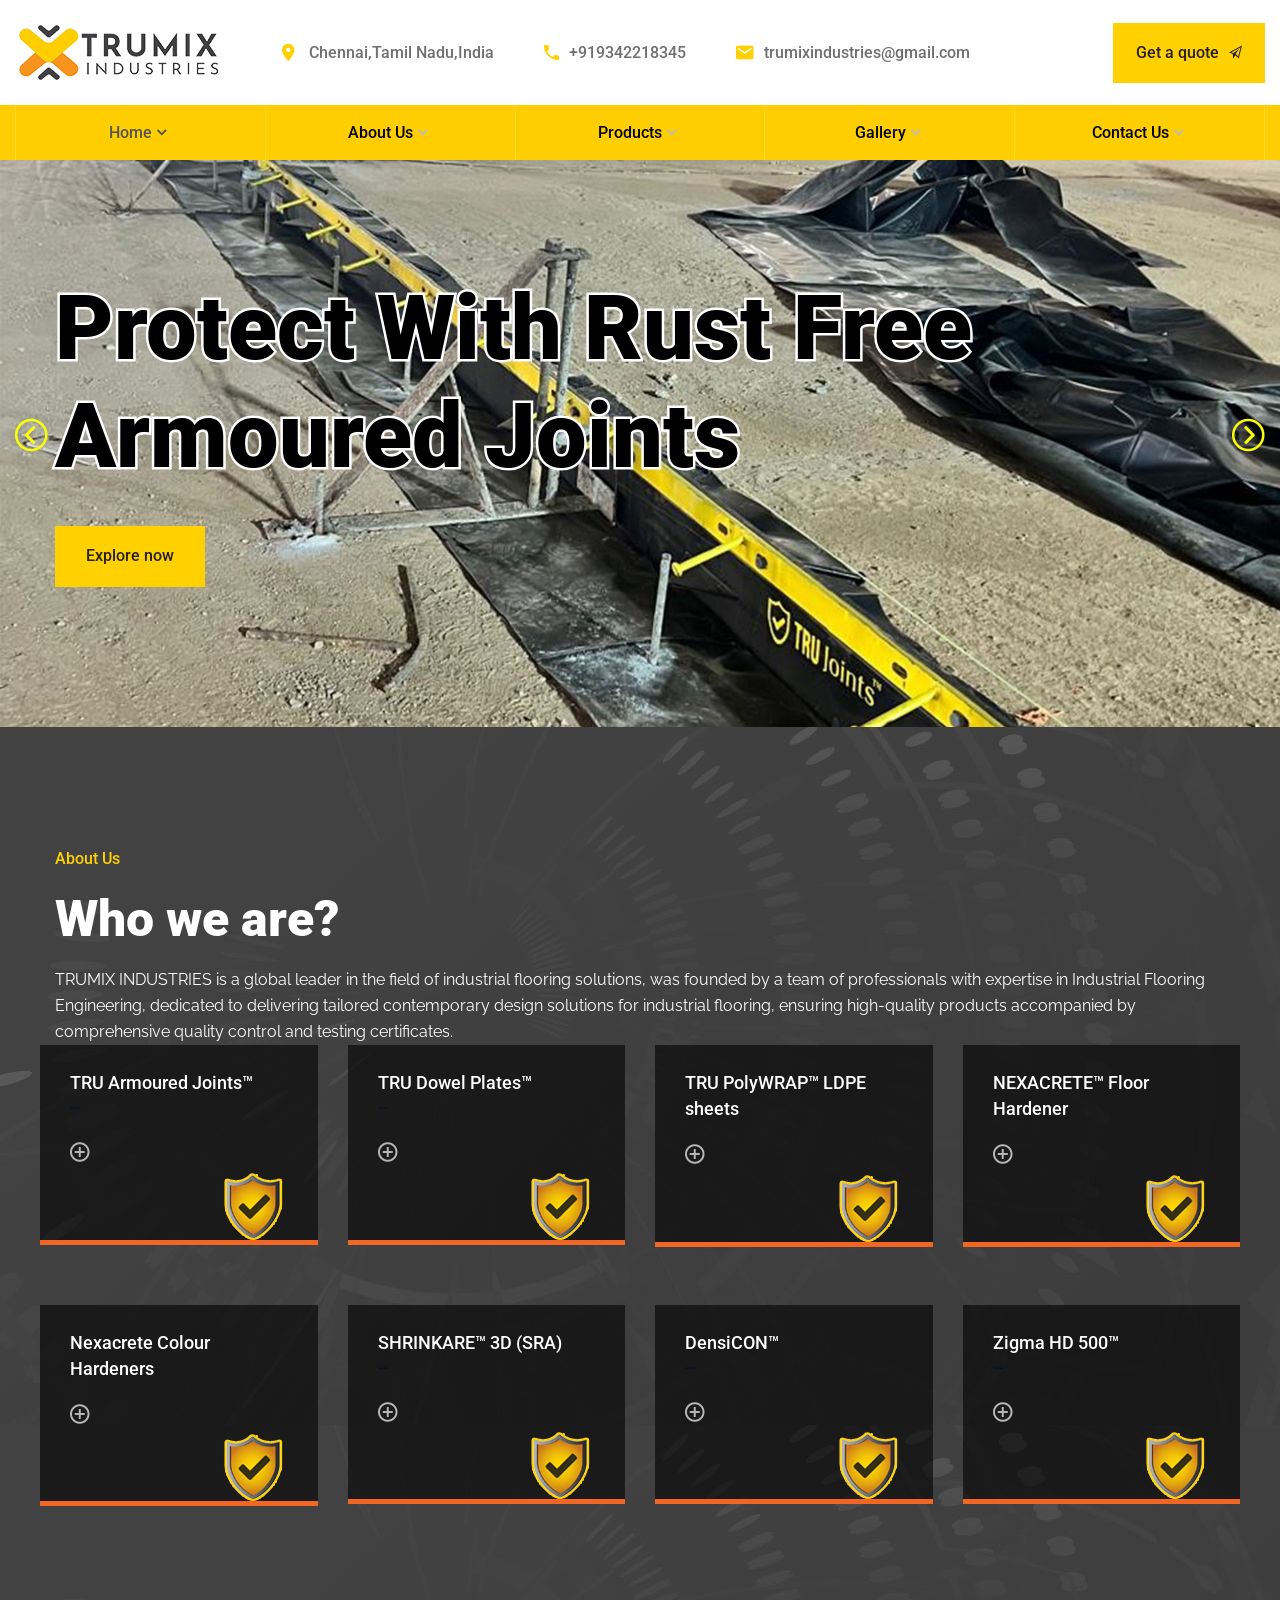
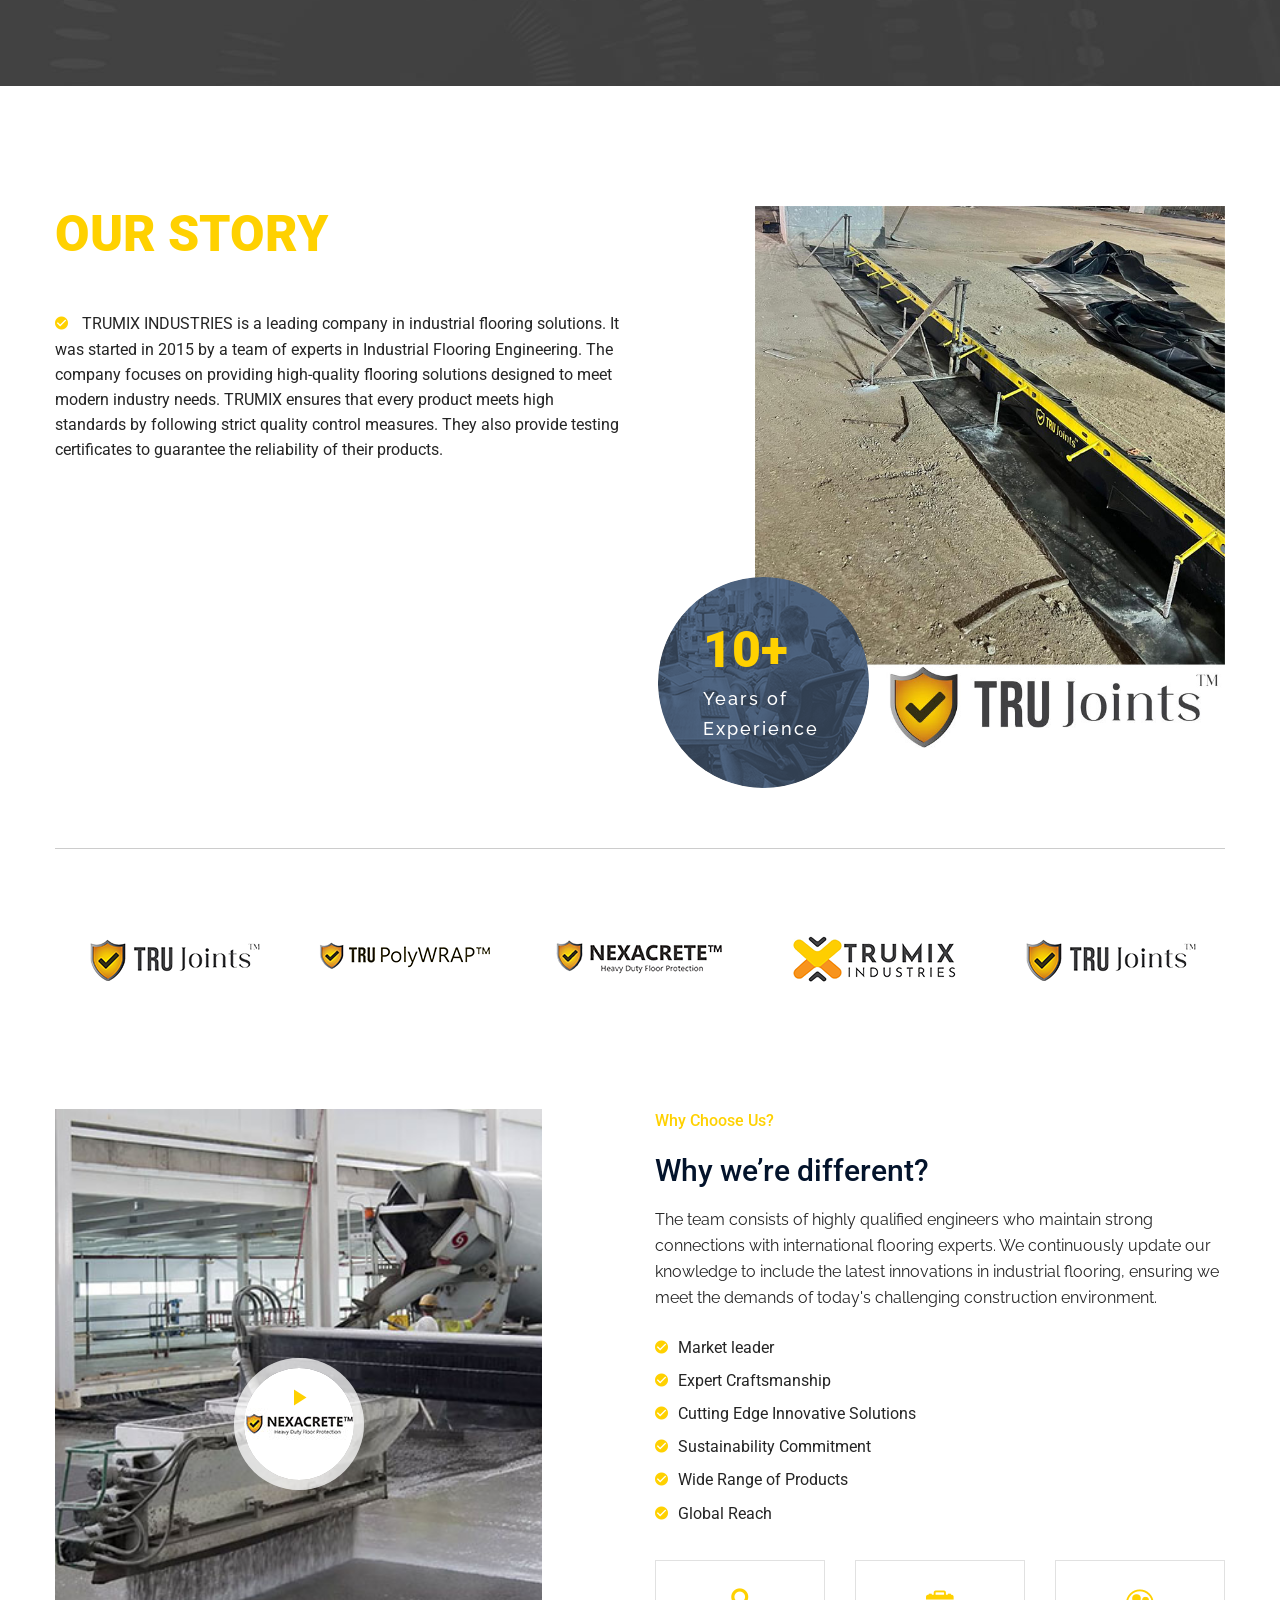
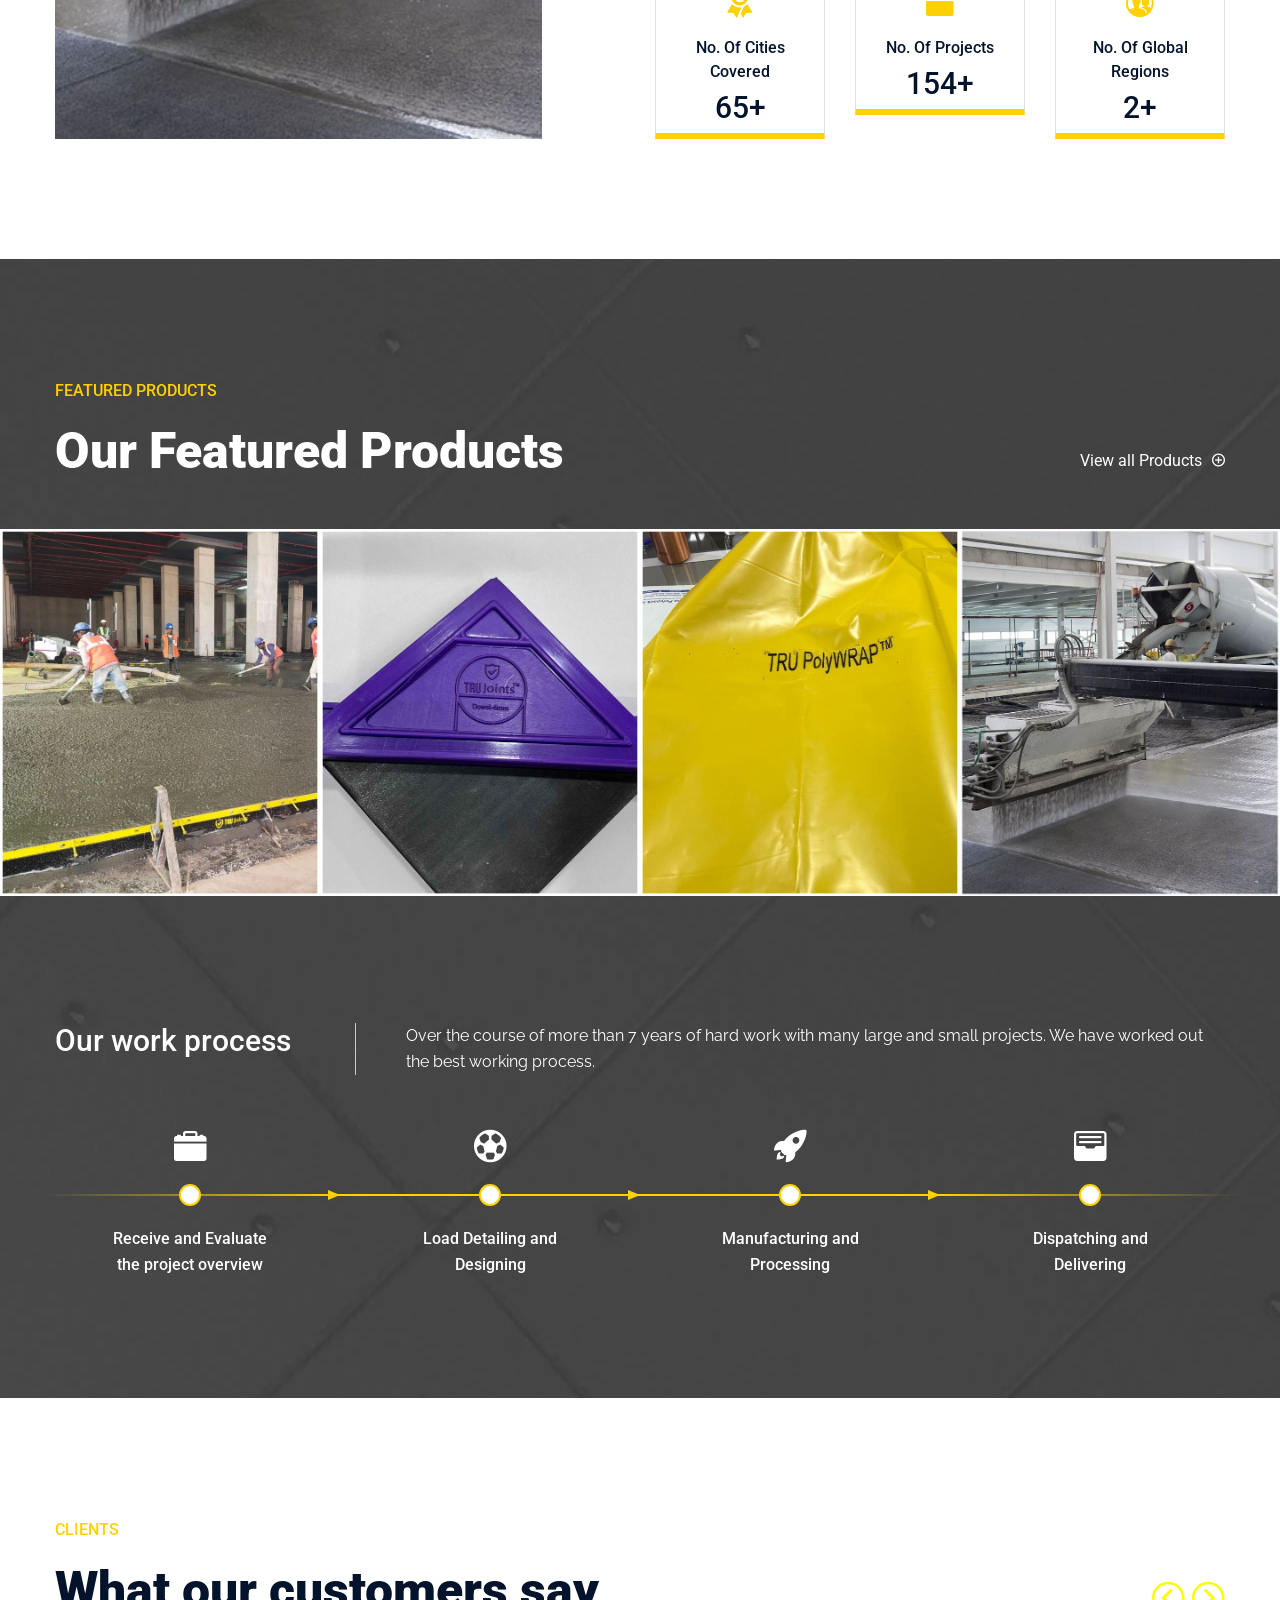
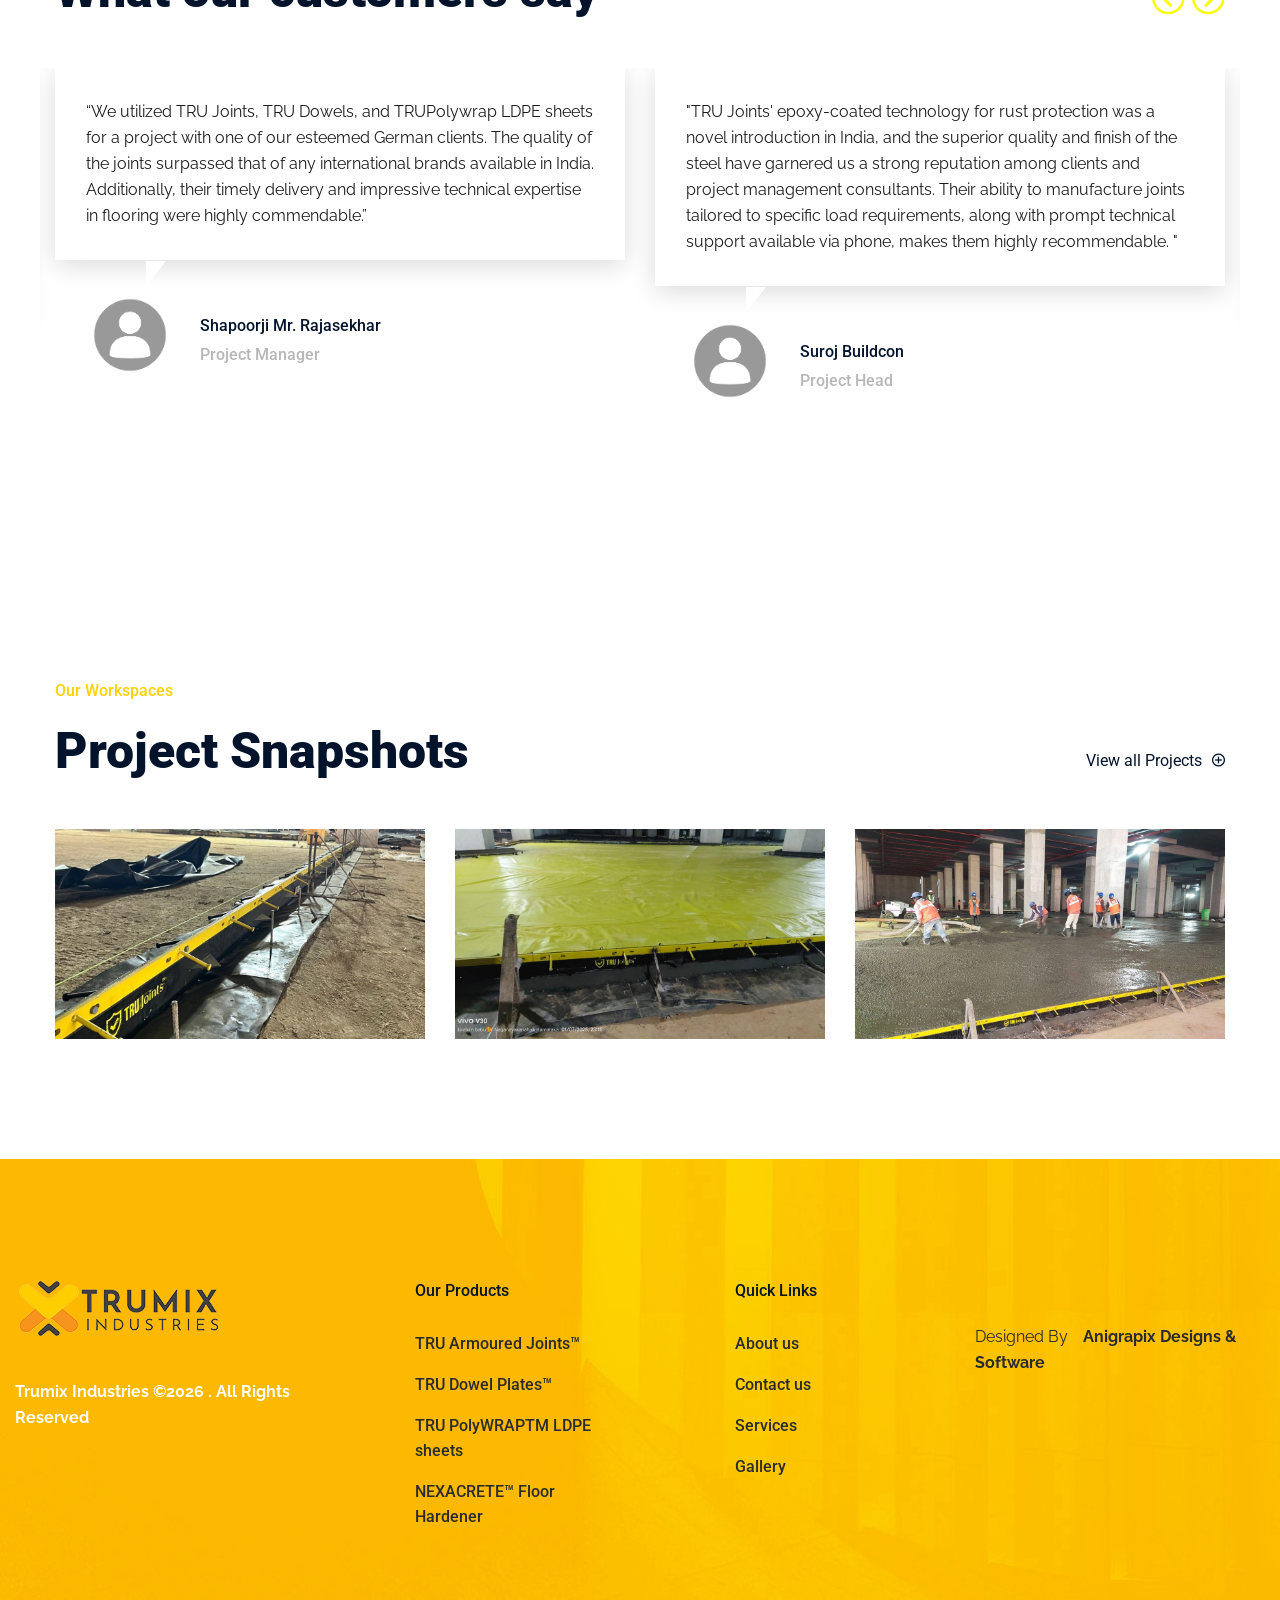
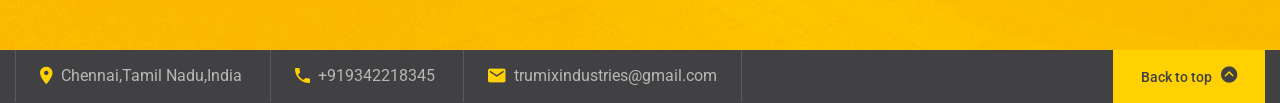
==== commit 28b6e627: "TRU PolyWRAP™ updation" ====
--- a/index.html
+++ b/index.html
@@ -479,7 +479,7 @@
                             <div class="project-meta"> Our Products</div>
                             <div class="project-content">
                                 <h3><a href="gallery.html">TRU PolyWRAP™ LDPE sheets</a></h3>
-                                <p>POLYWORLD is a major provider of LDPE plastic sheets, which are utilized in a wide
+                                <p>TRU PolyWRAP™ is a major provider of LDPE plastic sheets, which are utilized in a wide
                                     range of sectors. Our sheets are renowned for their remarkable strength and
                                     durability and are manufactured from premium materials.</p>
 
